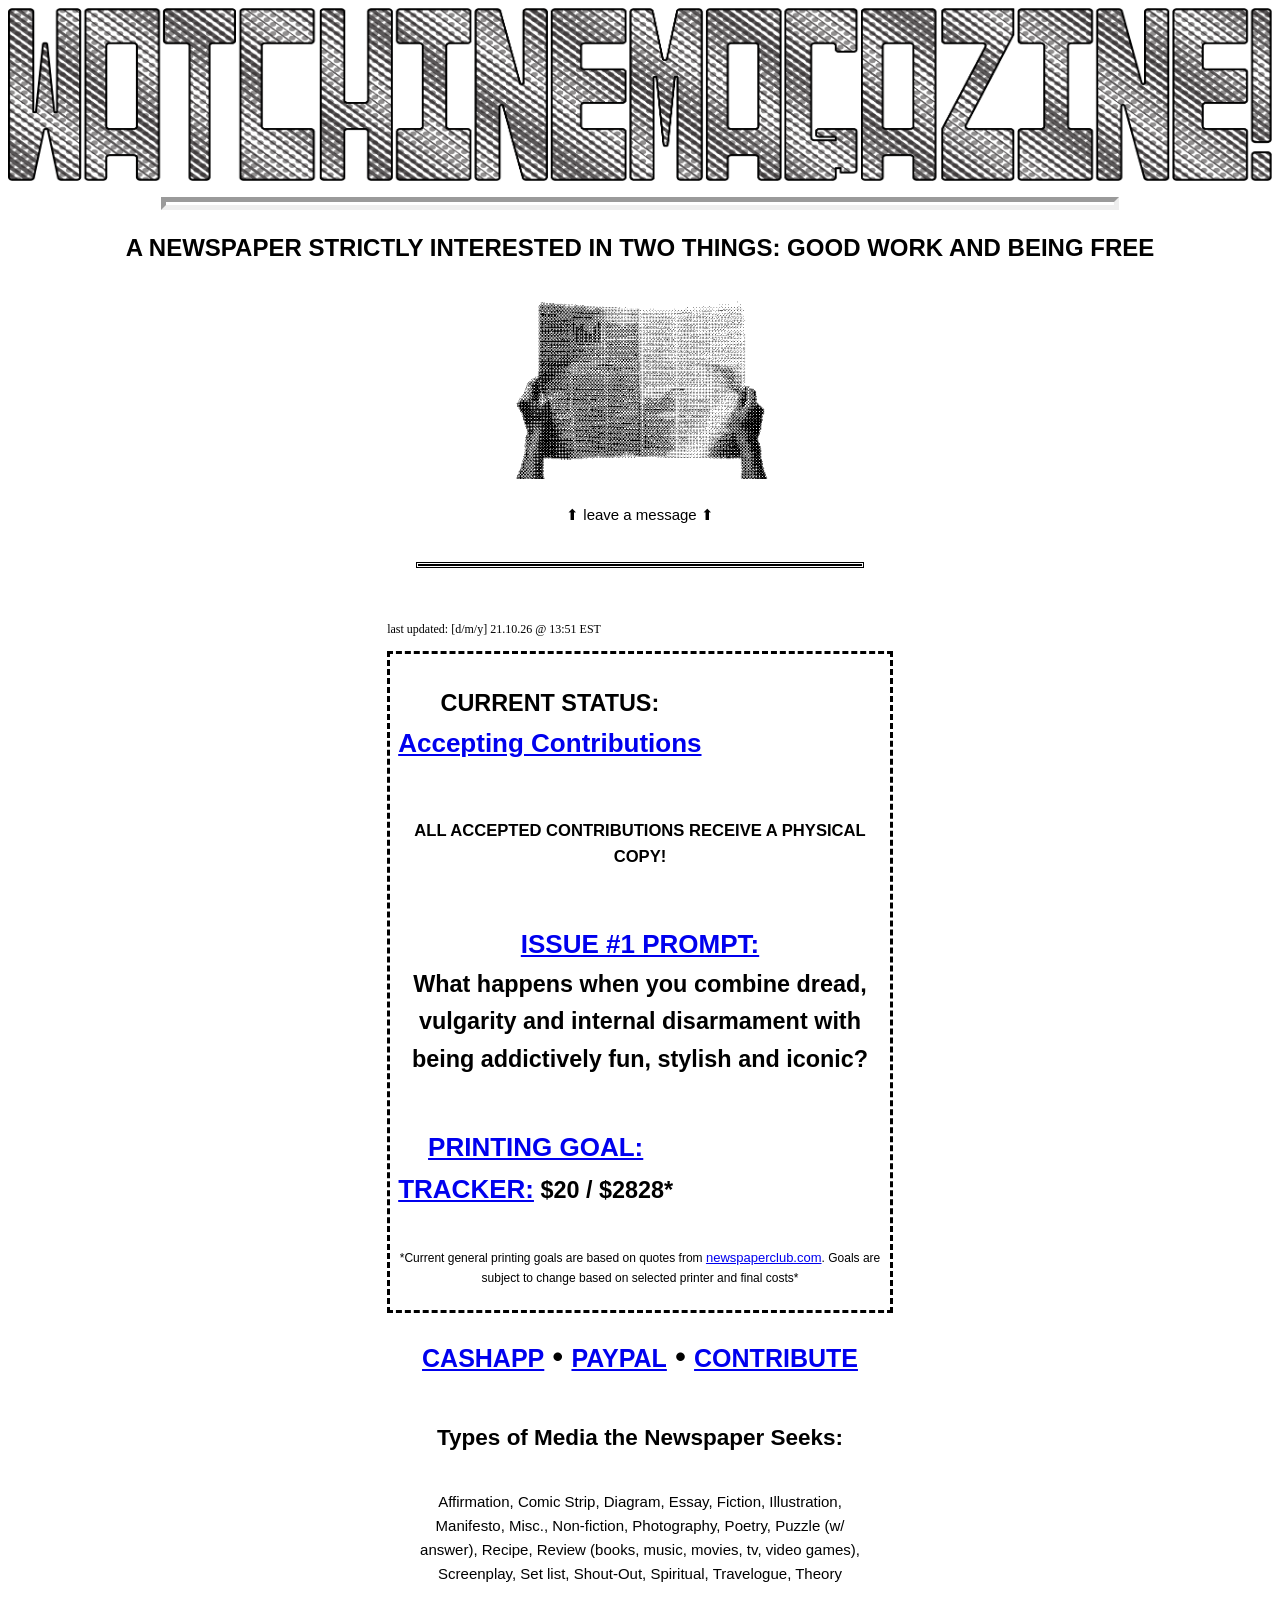
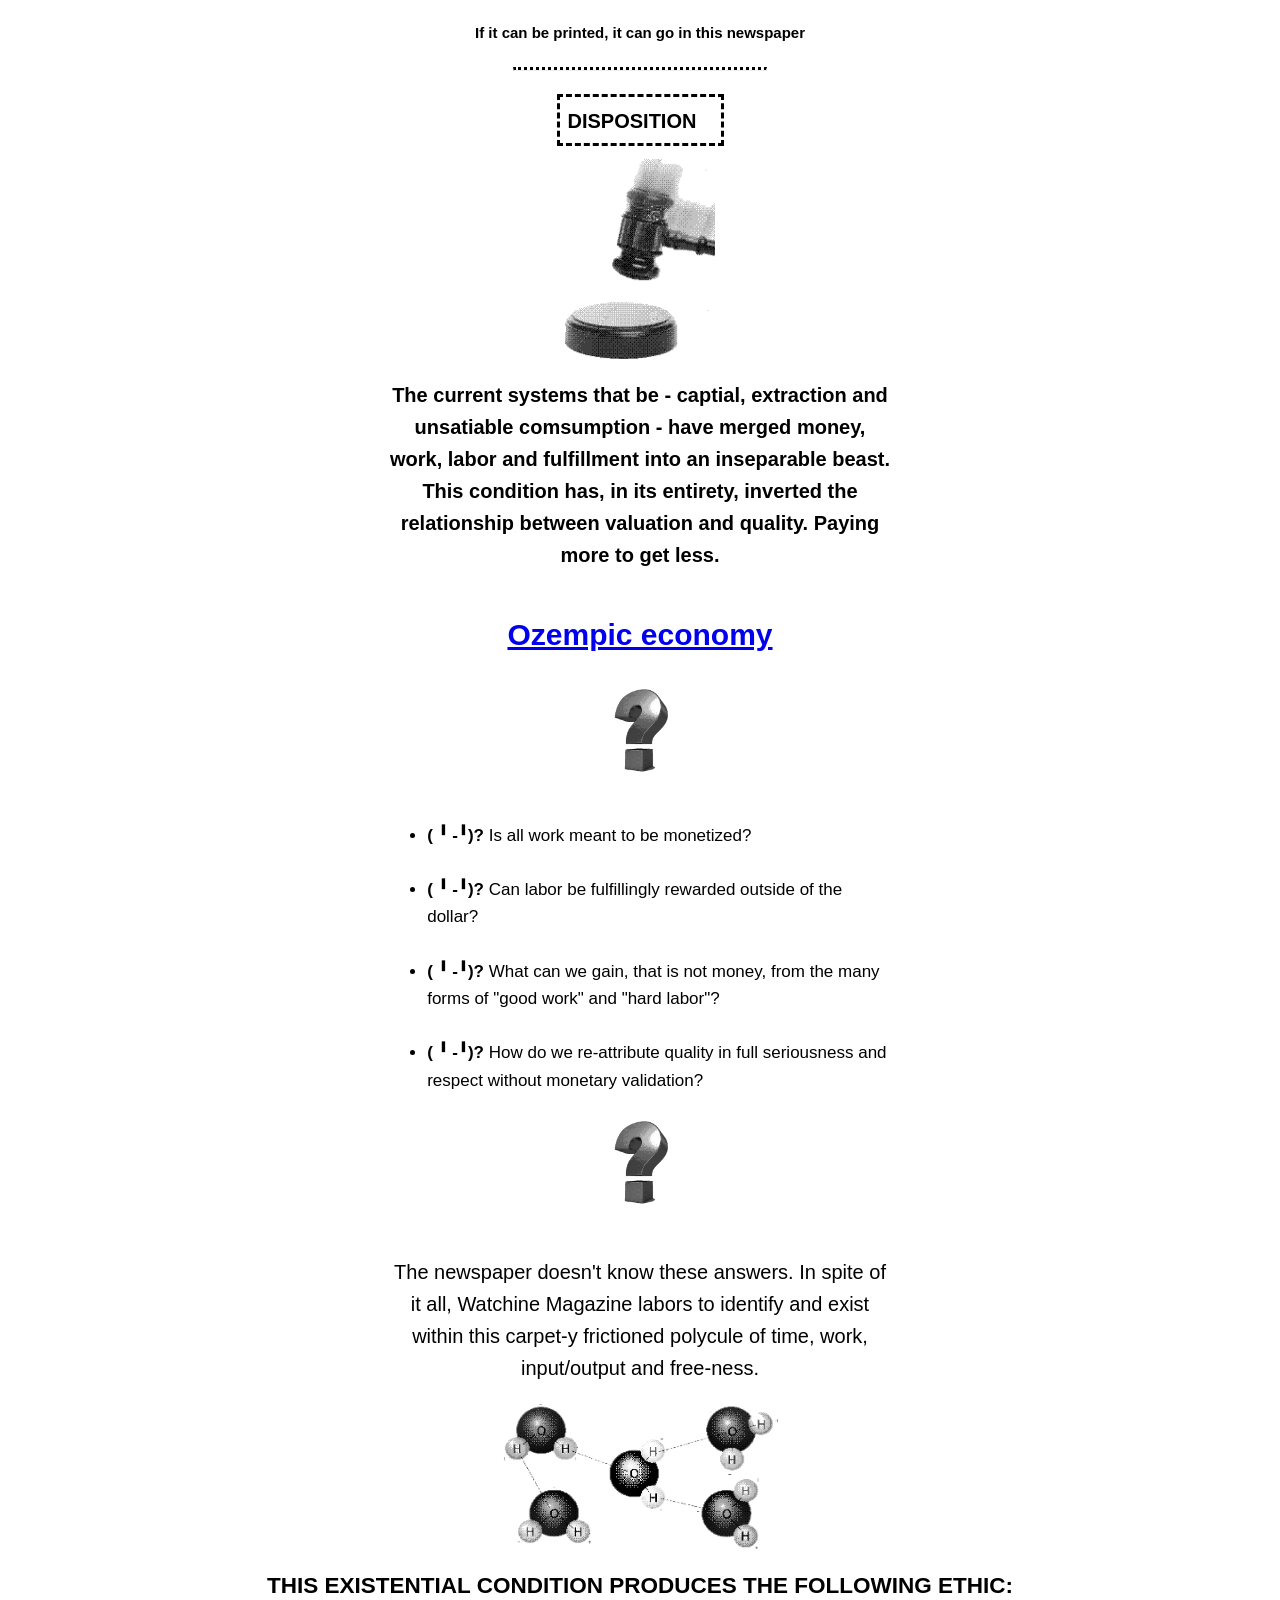
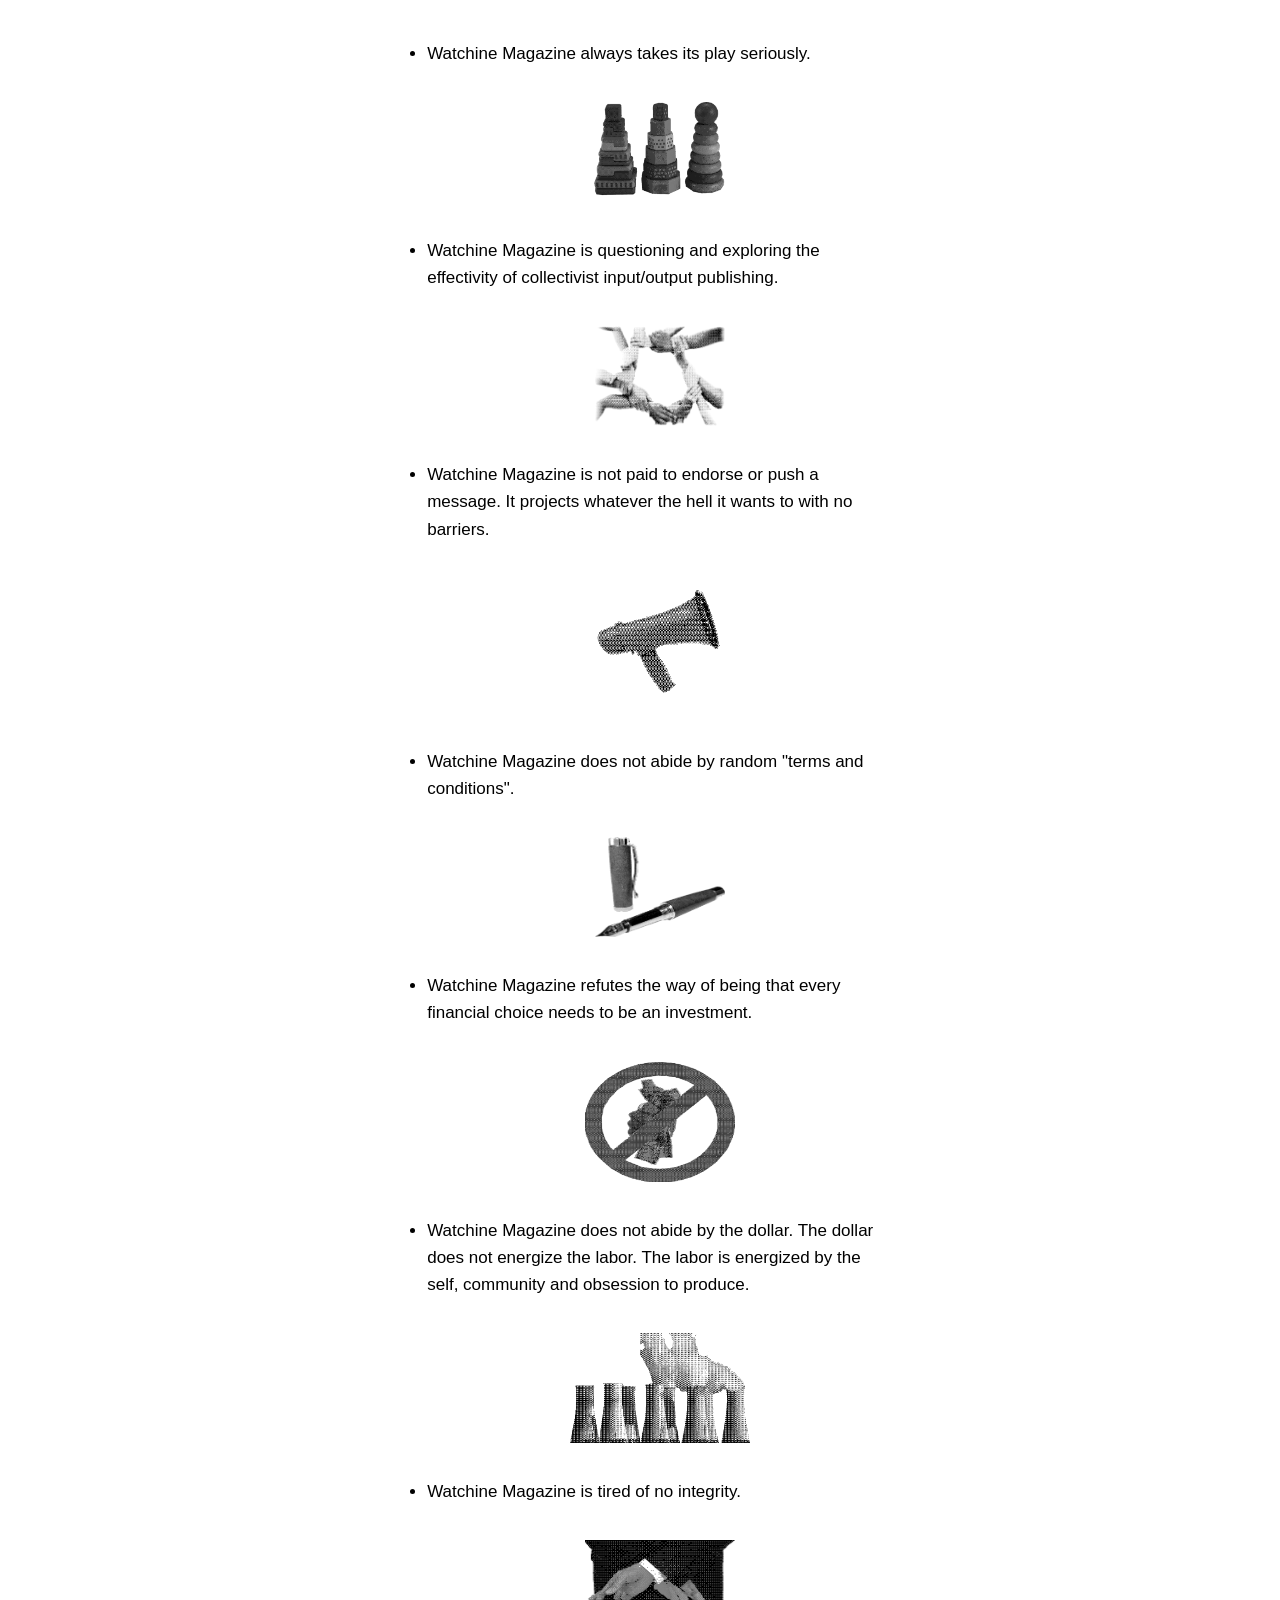
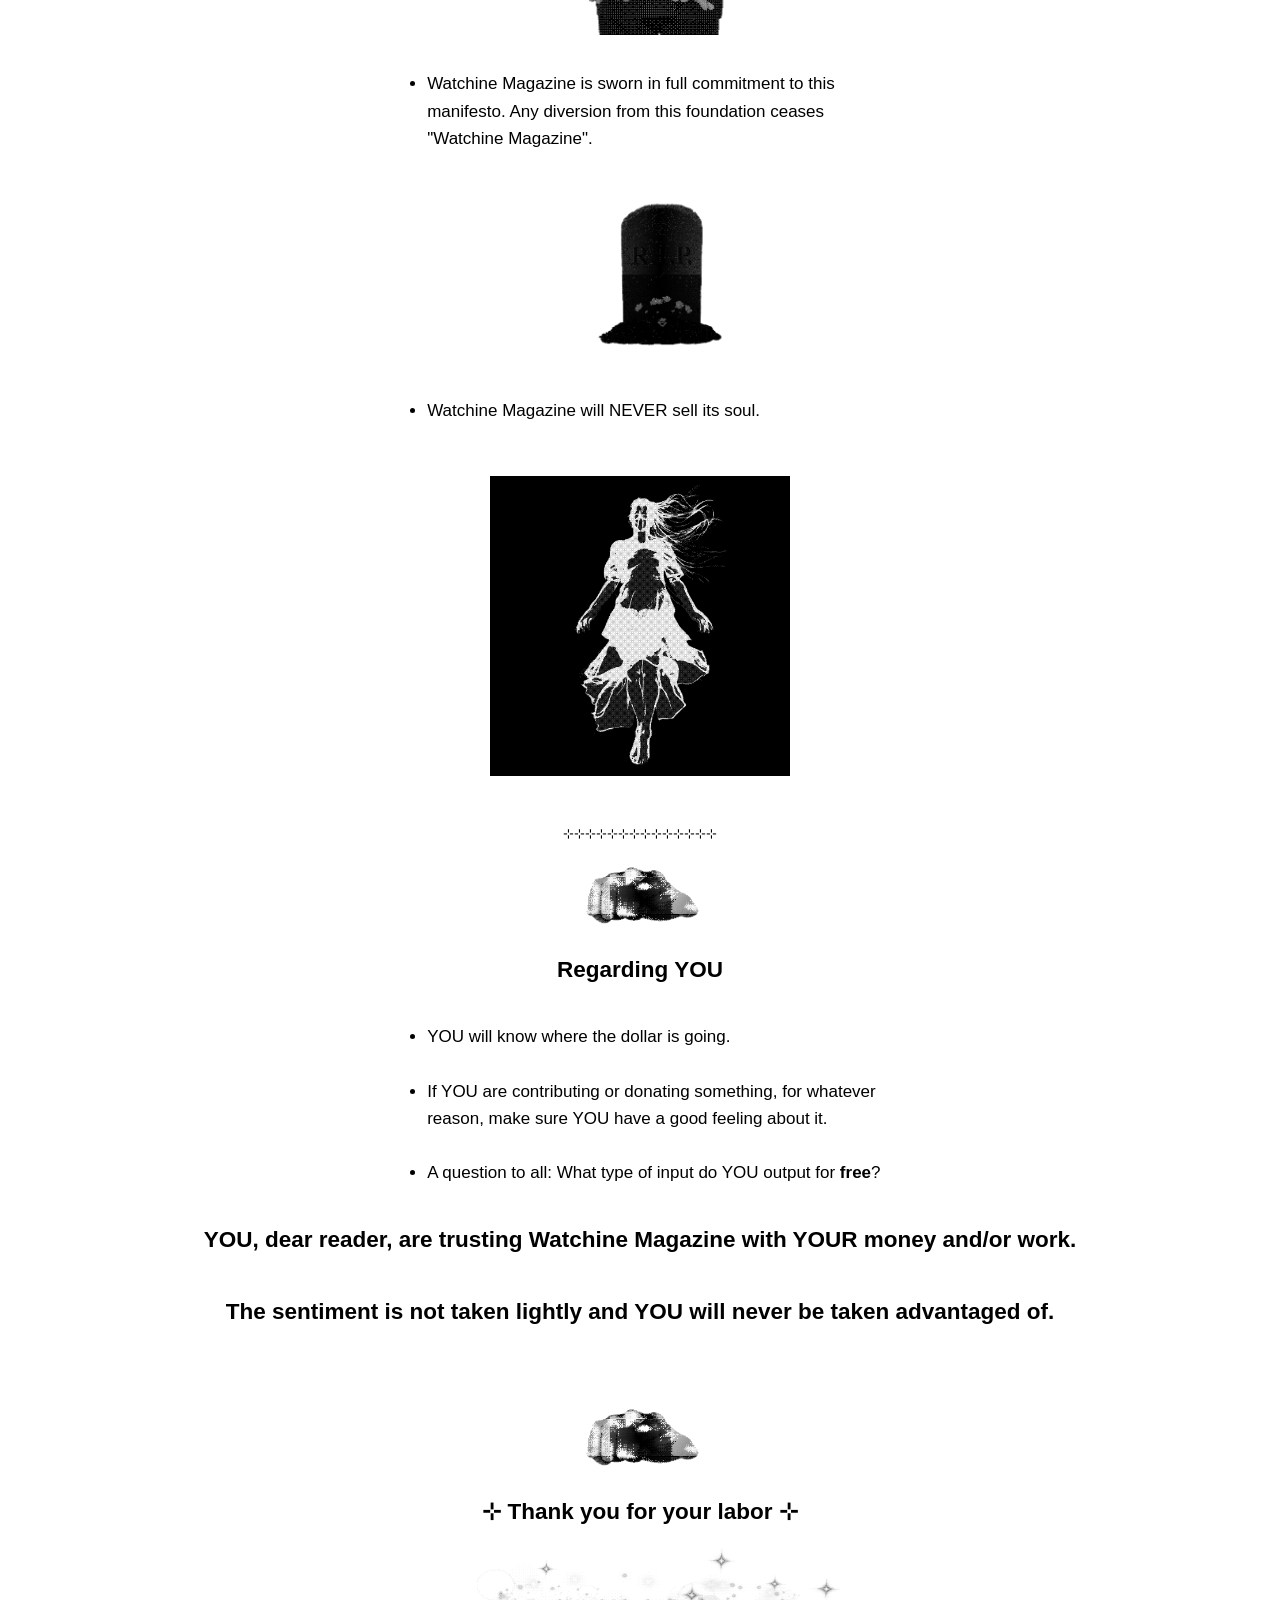
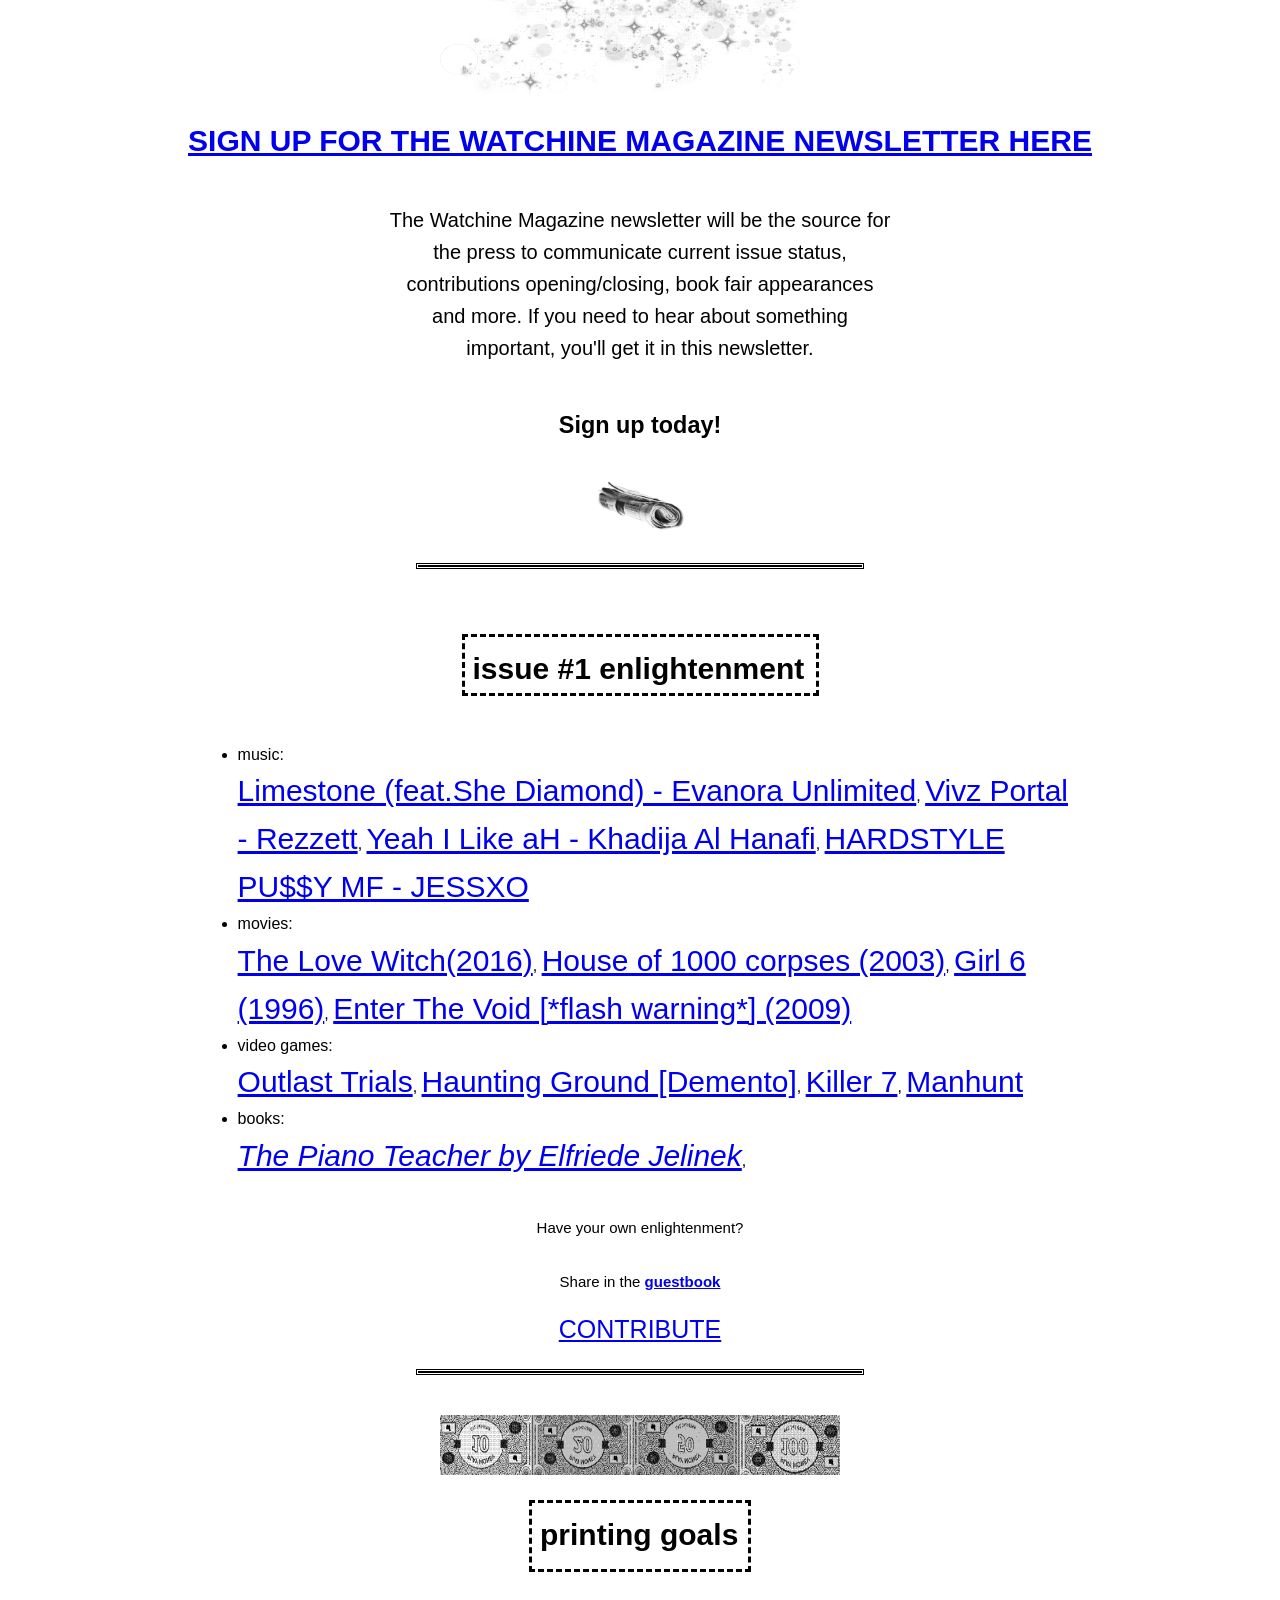
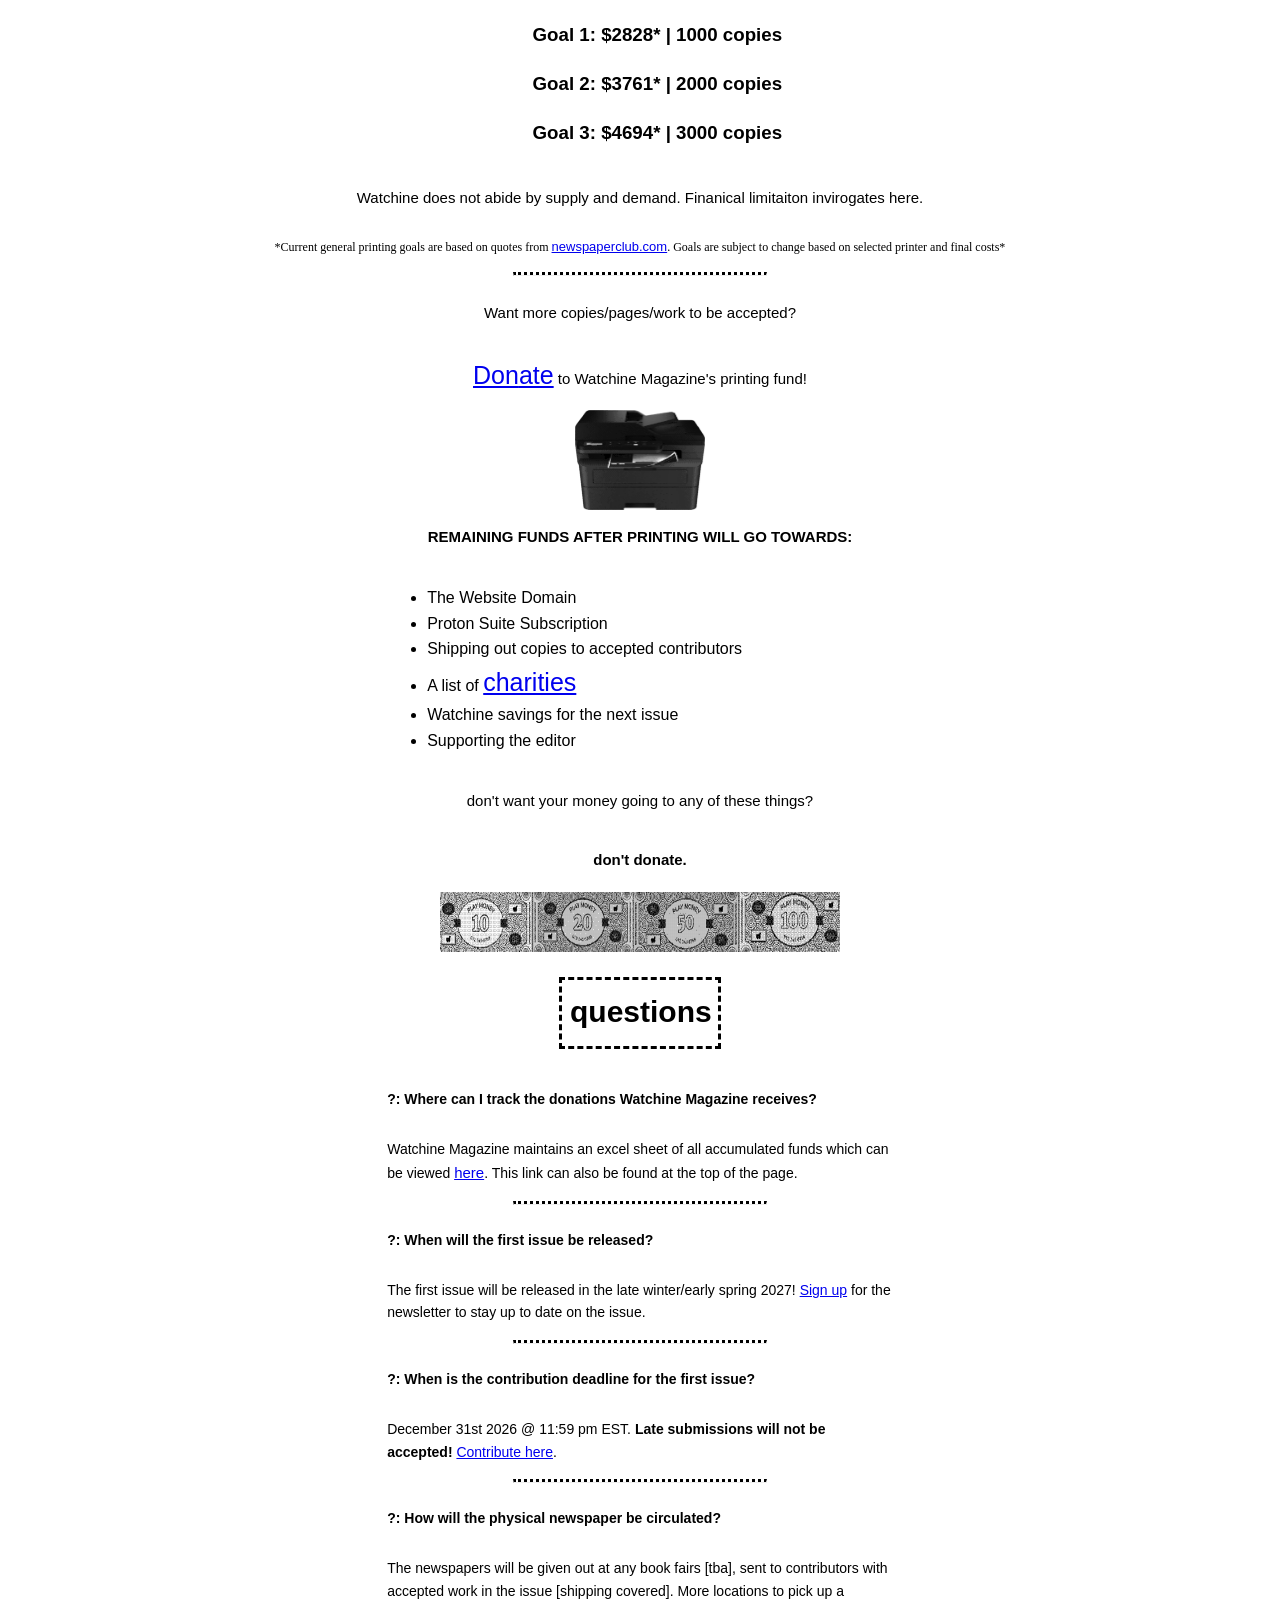
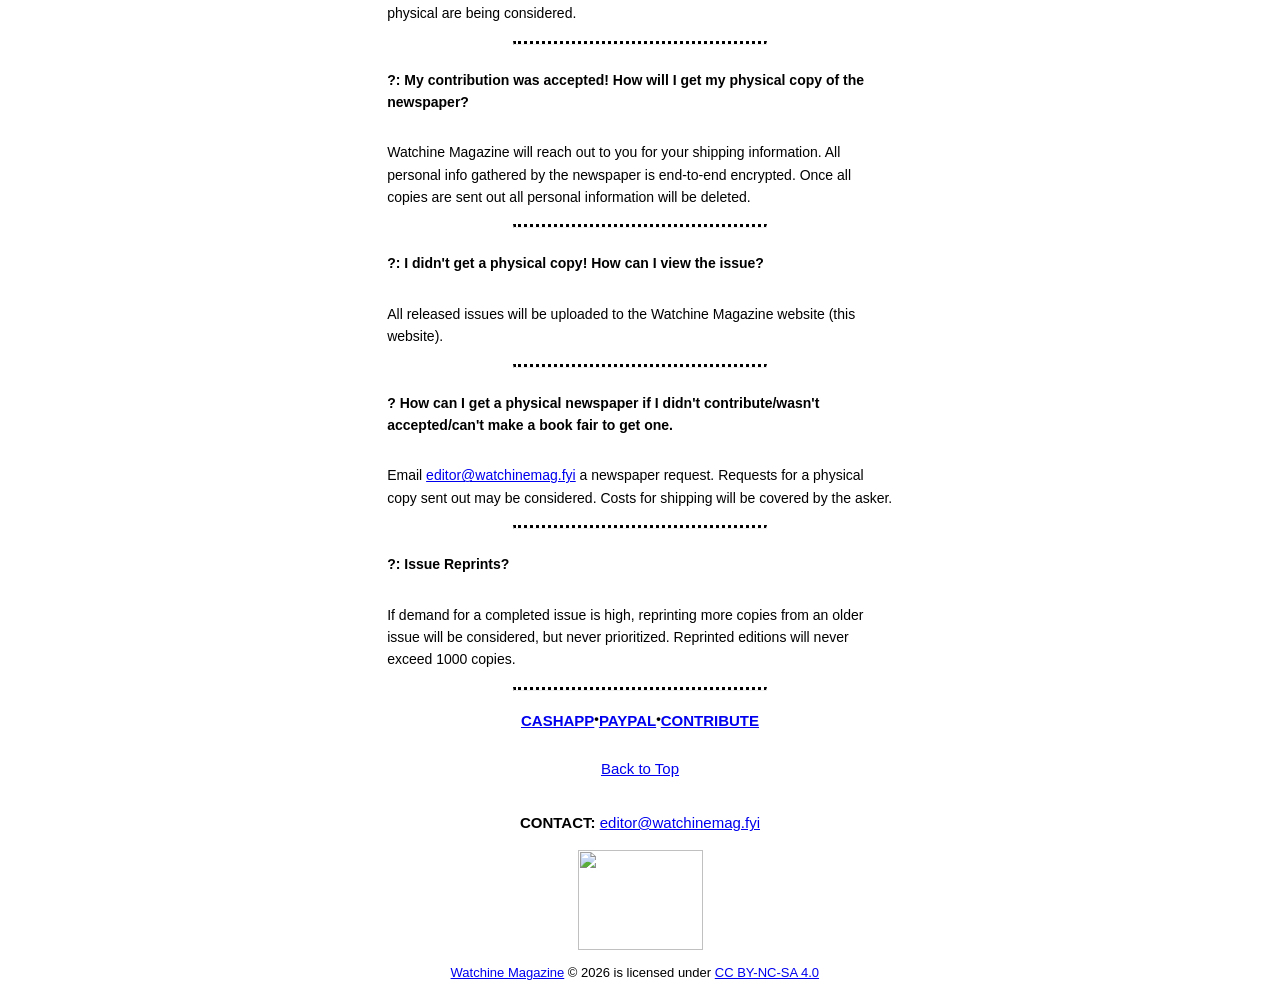
==== index.html @ c779a625 "Add files via upload" ====
<!DOCTYPE html>
<html lang="en">
<head>
	<meta charset="utf-8">
	<meta name="viewport" content="width=devie-width, initial-scale=1">
	<title>WATCHINE MAGAZINE</title>
	<link rel="stylesheet" type="text/css" href="main.css">
</head>
<body>
		<div id="top" class="container">
				<img class="banner" src="image/watchweb3.png" width="1530">
		</div>
	<hr class="rule-a">
		<div>
			<h1 class="intro"><b>A NEWSPAPER STRICTLY INTERESTED IN TWO THINGS: GOOD WORK AND BEING FREE</b></h1>
		</div>
		<div class="main">
			<a href="https://watchinemag.atabook.org/" target="_blank"><img src="image/open.png" width="300" height="200"></a>
		</div>
		<div class="submain">					<p>⬆ leave a message ⬆</p>
		</div>
	<hr class="rule-b">
		<div class="small2">
			<p>last updated: [d/m/y] 21.10.26 @ 13:51 EST</p>
			</div>
		<div class="main">
			<div class="textbox1">
				<h3><b>CURRENT STATUS:</b> <br><a class="links" href="https://tally.so/r/BzedrK" target="_blank">Accepting Contributions</a></h3>
				<h5><b>ALL ACCEPTED CONTRIBUTIONS RECEIVE A PHYSICAL COPY!</b></h5>
				<h3><a class=links href="#enlight"><b>ISSUE #1 PROMPT:</b></a> <br>What happens when you combine dread, vulgarity and internal disarmament with being addictively fun, stylish and iconic?</h3>
				<h3><a class="links" href="#printing"><b>PRINTING GOAL:</b></a><br><a class="links" href="https://drive.proton.me/urls/S4036J4NEW#cLT7Imohfa4K" target="_blank">TRACKER:</a> $20 / $2828*</h3>
				<div class="small3">
					<p>*Current general printing goals are based on quotes from <a class="links5" href="https://www.newspaperclub.com/print" target="_blank">newspaperclub.com</a>. Goals are subject to change based on selected printer and final costs*</p>
				</div>
			</div>
		<div>
		<div class="submain">
			<h1> 
				<a class="links2" href="https://cash.app/$watchinemag" target="_blank">CASHAPP</a>  • <a class="links2" href="https://paypal.me/WatchineMagazine?locale.x=en_US&country.x=US" target="_blank">PAYPAL</a> • <a class="links2" href="https://tally.so/r/BzedrK" target="_blank">CONTRIBUTE</a>
			</h1></div>
		<div class="submain">
			<h2><b>Types of Media the Newspaper Seeks:</b></h2>
		</div>
		<div class="submain">
			<p> Affirmation, Comic Strip, Diagram, Essay, Fiction, Illustration, Manifesto, Misc., Non-fiction, Photography, Poetry, Puzzle (w/ answer), Recipe, Review (books, music, movies, tv, video games), Screenplay, Set list, Shout-Out, Spiritual, Travelogue, Theory</p>
<br>
<br>
			<h4><b>If it can be printed, it can go in this newspaper</b></h4></div></div>
		</div>
	<hr class="rule-c">
		<div class="main">
			<h1 class="textbox2"><b>DISPOSITION</b></h1>
		</div>
		<div class="main">
					<img src="image/gavel.png" alt="?" width="150" height="200">
				</div>
		<div class="main">
			<p><b>The current systems that be - captial, extraction and unsatiable comsumption - have merged money, work, labor and fulfillment into an inseparable beast. This condition has, in its entirety, inverted the relationship between valuation and quality. Paying more to get less.</p> <p><a class="links3" href="https://www.onedaymd.com/2026/02/the-glp-1-era-how-ozempic-economy-is.html" target="_blank">Ozempic economy</a></b></p>
		</div>
				<div class="main">
					<img src="image/q.png" alt="?" width="100" height="100">
				</div>
<br>
		<div class="bigsub">
			<ul>
				<li><b>( ╹ -╹)?</b> Is all work meant to be monetized?</li>
<br>
				<li><b>( ╹ -╹)?</b> Can labor be fulfillingly rewarded outside of the dollar?</li>
<br>
				<li><b>( ╹ -╹)?</b> What can we gain, that is not money, from the many forms of "good work" and "hard labor"? </li>
<br>
				<li><b>( ╹ -╹)?</b> How do we re-attribute quality in full seriousness and respect without monetary validation?</li>
			</ul>
		</div>
				<div class="main">
					<img src="image/q.png" alt="?" width="100" height="100">
				</div>
<br>
		<div class="main">
			<p>The newspaper doesn't know these answers. In spite of it all, Watchine Magazine labors to identify and exist within this carpet-y frictioned polycule of time, work, input/output and free-ness.</p>
		</div>
		<div class="main">
			<img  src="image/polycule.png" alt="newspaper" width="275" height="145">
		</div>
		<div class="submain">
			<h2><b>THIS EXISTENTIAL CONDITION PRODUCES THE FOLLOWING ETHIC:</b></h2>
		</div>
		<div class="bigsub">
				<ul >
					<li>Watchine Magazine always takes its play seriously.</li>
		<div class="main">
			<img class="img" src="image/play.png" alt="hand" width="135" height="100">
		</div>
					<li>Watchine Magazine is questioning and exploring the effectivity of collectivist input/output publishing.</li>

		<div class="main">
			<img class="img" src="image/collectivist.png" alt="hand" width="130" height="100">
		</div>
					<li>Watchine Magazine is not paid to endorse or push a message. It projects whatever the hell it wants to with no barriers.</li>
		<div class="main">
			<img class="img" src="image/megaphone.png" alt="megaphone" width="175" height="135">
		</div>
					<li>Watchine Magazine does not abide by random "terms and conditions".</li>
		<div class="submain">
			<img class="img" src="image/terms.png" alt="hand" width="130" height="100">
		</div>
					<li>Watchine Magazine refutes the way of being that every financial choice needs to be an investment.</li>
		<div class="main">
			<img class="img" src="image/cout.png" width="150" height="120">
		</div>
					<li>Watchine Magazine does not abide by the dollar. The dollar does not energize the labor. The labor is energized by the self, community and obsession to produce. </li>
		<div class="main">
			<img class="img" src="image/nuclear.png" alt="hand" width="180" height="110">
		</div>
					<li> Watchine Magazine is tired of no integrity. </li>
		<div class="main">
			<img class="img" src="image/crossed.png" alt="hand" width="150" height="95">
		</div>
					<li>Watchine Magazine is sworn in full commitment to this manifesto. Any diversion from this foundation ceases "Watchine Magazine".</li>
		<div class="main">
			<img class="img" src="image/grave.png" alt="grave" width="150" height="175">
		</div>
					<li>Watchine Magazine will NEVER sell its soul.</li>
				</ul>
			</div></div>
		</div>
		<div class="main">
			<img class="img" src="image/soul.png" width="300" height="300">  
			</div>
		<div class="main">
			 <p class="small">⊹⊹⊹⊹⊹⊹⊹⊹⊹⊹⊹⊹⊹⊹</p>
			</div>
		<div class="main">
						<img src="image/you.png" alt="YOU" width="125" height="75">
					</div>
		<div class="submain">
			<h2><b>Regarding YOU</b></h2>
		</div>
			<div class="bigsub">
				<ul>
					<li>YOU will know where the dollar is going.</li>
					<br>
					<li>If YOU are contributing or donating something, for whatever reason, make sure YOU have a good feeling about it.</li>
					<br>
					<li>A question to all: What type of input do YOU output for <b>free</b>?</li>
				</ul>
			</div>

		<div class="submain">
			<h2>YOU, dear reader, are trusting Watchine Magazine with YOUR money and/or work.
	<br>
	<br>
			The sentiment is not taken lightly and YOU will never be taken advantaged of.</h2>
		</div>
	<br>
	<br>
		<div class="main">
						<img src="image/you.png" alt="YOU" width="125" height="75">
					</div>
			</div>
		<div class="submain">
			<h2>⊹ Thank you for your labor ⊹</h2>
		</div>
					<div class="main">
						<img src="image/sparkle.png" alt="sparkle" width="400" height="150">
					</div>
		<div class="submain">
			<h2><b><a class="links3" href="https://tally.so/r/zxdd51" target="_blank">SIGN UP FOR THE WATCHINE MAGAZINE NEWSLETTER HERE</b></h2></a>
		</div>
		<div class="main">
			<p>The Watchine Magazine newsletter will be the source for the press to communicate current issue status, contributions opening/closing, book fair appearances and more. If you need to hear about something important, you'll get it in this newsletter.</p><h3><b>Sign up today!</b></h3>
		</b>
	</div>
		<div class="main">
						<img src="image/news.png" width="100" height="75">
					</div>
		<hr class="rule-b">
		<div class="main">
				<h2 id="enlight" class="textbox3">issue #1 enlightenment</h2>
		</div>
		<div class="bullet">
				<ul>
					<li>music:</li> <a class="links3" href="https://www.youtube.com/watch?v=az86nGotbts&list=RDaz86nGotbts&start_radio=1" target="_blank">Limestone (feat.She Diamond) - Evanora Unlimited</a>,   <a class="links3" href="https://www.youtube.com/watch?v=_O8YeEEQWrI&list=RD_O8YeEEQWrI&start_radio=1" target="_blank">Vivz Portal - Rezzett</a>,
					<a class="links3" href="https://www.youtube.com/watch?v=SZJrNmCYWCM&list=RDSZJrNmCYWCM&start_radio=1" target="_blank">Yeah I Like aH - Khadija Al Hanafi</a>, <a class="links3" href="https://soundcloud.com/jesssxo/hard-pussy?si=9f64eea41f424981826df6bdbbe86749&utm_source=clipboard&utm_medium=text&utm_campaign=social_sharing" target="_blank">HARDSTYLE PU$$Y MF - JESSXO</a> 
	<br>
					<li>movies:</li> <a a class="links3" href="https://tubitv.com/movies/683309/the-love-witch" target="_blank">The Love Witch(2016)</a>,   <a class="links3" href="https://en.wikipedia.org/wiki/House_of_1000_Corpses" target="_blank">House of 1000 corpses (2003)</a>,  <a  class="links3" href="https://rarefilmm.com/2022/01/girl-6-1996/" target="_blank">Girl 6 (1996)</a>,  <a class="links3" href="https://vimeo.com/845680992" target="_blank">Enter The Void [*flash warning*] (2009)</a>
	<br>
					<li>video games:</li> <a class="links3" href="https://www.youtube.com/watch?v=JLL0uDxqojQ" target="_blank">Outlast Trials</a>,   <a class="links3" href="https://www.youtube.com/watch?v=r-OHcaYuffc" target="_blank">Haunting Ground [Demento]</a>,  <a class="links3" href="https://www.youtube.com/watch?v=4CbPjociv7Y" target="_blank">Killer 7</a>,
					<a class="links3" href="https://www.youtube.com/watch?v=IFLLNBPCZ_c" target="_blank">Manhunt</a>
	<br>
					<li>books:</li> <a class="links3" href="https://archive.org/details/pianoteacher00jeli_0/mode/2up" target="_blank"><i>The Piano Teacher by Elfriede Jelinek</i></a>, 
	<br>
			</ul>
		</div>
		<div class="submain">
			<p>Have your own enlightenment?</p>
		</div>
		<div class="submain"> 
			<p> Share in the <a class="link4" href="https://watchinemag.atabook.org/" target="_blank"><b>guestbook</b></a></p>
		</div>
		<div class="submain">
			<a class="links2" href="https://tally.so/r/BzedrK" target="_blank">CONTRIBUTE</a>
		</div>
		<hr class="rule-b">
		<div class="main">
			<img src="image/mon 2.png" alt="money" width="400"
			 height="60">
		</div>
		<div class="main">
			<h2 id="printing" class="textbox4">printing goals</h2>
		</div>
		<div class="bullet3">
						<h3><b>Goal 1:</b> $2828* | 1000 copies</h3>
						<h3><b>Goal 2:</b> $3761* | 2000 copies</h3>
						<h3><b>Goal 3:</b> $4694* | 3000 copies</h3>
		</div>
		<div class="submain">
			<p>Watchine does not abide by supply and demand. Finanical limitaiton invirogates here.</p>
		</div>
		<div class="small3">
			<p>*Current general printing goals are based on quotes from <a class="links5" href="https://www.newspaperclub.com/print" target="_blank">newspaperclub.com</a>. Goals are subject to change based on selected printer and final costs*</p>
		</div>
	<hr class="rule-c">
		<div class="submain">
			<p>Want more copies/pages/work to be accepted?</p>
		</div>
		<div class="submain">
			<p><a class="links2" href="https://cash.app/$watchinemag" target="_blank">Don</a><a class="links2" href="https://paypal.me/WatchineMagazine?locale.x=en_US&country.x=US" target="_blank">ate</a> to Watchine Magazine's printing fund!</p>
		</div>
		<div class="main">
			<img src="image/print.png" alt="printer" width="130" height="100">
		</div>
		<div class="submain">
			<p><b>REMAINING FUNDS AFTER PRINTING WILL GO TOWARDS:</b></p>
		</div>
		<div class="bullet2">
					<ul>
						<li>The Website Domain</li>
						<li>Proton Suite Subscription</li>
						<li>Shipping out copies to accepted contributors</li>
						<li>A list of <a class="links2" href="resources.html" target="_blank">charities</a></li>
						<li>Watchine savings for the next issue</li>
						<li>Supporting the editor</li>
					</ul>
			</div>
			<div class="submain">
				<p>don't want your money going to any of these things?</p>
			</div>
			<div class="submain">
				<h4><b>don't donate.</b></h4>
			</div>
			<div class="main">
			<img src="image/mon 1.png" alt="money" width="400" height="60">
		</div>
		<div class="main">
				<h2 class="textbox5">questions</h2>
		</div>
		<div class="sub">
				<p><b>?: Where can I track the donations Watchine Magazine receives?</b></p>
		</div>
		<div class="sub">
			<p>Watchine Magazine maintains an excel sheet of all accumulated funds which can be viewed <a class="links4" href="https://drive.proton.me/urls/S4036J4NEW#cLT7Imohfa4K" target="_blank" target=_blank>here</a>. This link can also be found at the top of the page.</p>
		</div>
	<hr class="rule-c">
		<div class="sub">
			<p><b>?: When will the first issue be released?</b></p>
		</div>
		<div class="sub">
			<p>The first issue will be released in the late winter/early spring 2027! <a href="https://tally.so/r/zxdd51" target="_blank">Sign up</a> for the newsletter to stay up to date on the issue.</p>
		</div>
	<hr class="rule-c">
			<div class="sub">
			<p><b>?: When is the contribution deadline for the first issue?</b></p>
		</div>
		<div class="sub">
			<p>December 31st 2026 @ 11:59 pm EST. <b>Late submissions will not be accepted!</b> <a href="https://tally.so/r/BzedrK" target="_blank">Contribute here</a>.</p>
		</div>
	<hr class="rule-c">
			<div class="sub" >
				<p><b>?: How will the physical newspaper be circulated?</b></p>
			</div>
			<div class="sub">	
				<p>The newspapers will be given out at any book fairs [tba], sent to contributors with accepted work in the issue [shipping covered]. More locations to pick up a physical are being considered.</p>
			</div>
	<hr class="rule-c">
			<div class="sub">
				<p><b>?: My contribution was accepted! How will I get my physical copy of the newspaper?</b></p>
			</div>
			<div class="sub">
				<p>Watchine Magazine will reach out to you for your shipping information. All personal info gathered by the newspaper is end-to-end encrypted. Once all copies are sent out all personal information will be deleted.</p>
			</div>
	<hr class="rule-c">
		<div class="sub">
			<p><b>?: I didn't get a physical copy! How can I view the issue?</b></p>
		</div>
		<div class="sub">
			<p>All released issues will be uploaded to the Watchine Magazine website (this website).</p>
		</div>
	<hr class="rule-c">
		<div class="sub">
			<p><b>? How can I get a physical newspaper if I didn't contribute/wasn't accepted/can't make a book fair to get one.</b></p>
			<p>Email <a href="mailto:editor@watchinemag.fyi" target="_blank">editor@watchinemag.fyi</a> a newspaper request. Requests for a physical copy sent out may be considered. Costs for shipping will be covered by the asker.</p>
		</div>
	<hr class="rule-c">
		<div class="sub">
			<p><b>?: Issue Reprints?</b></p>
		</div>
		<div class="sub">
			<p> If demand for a completed issue is high, reprinting more copies from an older issue will be considered, but never prioritized. Reprinted editions will never exceed 1000 copies.</p>
		</div>
	<hr class="rule-c">
		<div class="submain">
			<h1 class="small"> 
				<a class="links4" href="https://cash.app/$watchinemag" target="_blank">CASHAPP</a>  • <a class="links4" href="https://paypal.me/WatchineMagazine?locale.x=en_US&country.x=US" target="_blank">PAYPAL</a> • <a class="links4" href="https://tally.so/r/BzedrK" target="_blank">CONTRIBUTE</a>
			</h1>
		</div>
		<div id="top" class="submain">
				<p><a class="links4" href="#top">Back to Top</a></p>
		</div>
		<div class="submain">
			<p><b>CONTACT:</b> <a href="mailto:editor@watchinemag.fyi" target="_blank">editor@watchinemag.fyi</a></p>
		</div>
		<div class="main">
								<img src="image/boxlogo.png" width="125" height="100">
							</div>
		<div class="small">
				<p>
					<a class="font-mono" href="https://www.watchinemag.fyi/" target="_blank">Watchine Magazine</a> © 2026 is licensed under <a class="font-mono" href="https://creativecommons.org/licenses/by-nc-sa/4.0/" target="_blank">CC BY-NC-SA 4.0</a><img src="https://mirrors.creativecommons.org/presskit/icons/cc.svg" alt="" style="max-width: 1em;max-height:1em;margin-left: .2em;"><img src="https://mirrors.creativecommons.org/presskit/icons/by.svg" alt="" style="max-width: 1em;max-height:1em;margin-left: .2em;"><img src="https://mirrors.creativecommons.org/presskit/icons/nc.svg" alt="" style="max-width: 1em;max-height:1em;margin-left: .2em;"><img src="https://mirrors.creativecommons.org/presskit/icons/sa.svg" alt="" style="max-width: 1em;max-height:1em;margin-left: .2em;">
</p>
</div>
</body>
</html>
---- main.css ----
body{
	display: flex;
	background-color: #ffffff;
	flex-direction: column;	
	/*flex-wrap: wrap;*/
	line-height: 1.6;
	/*margin-left, margin-right is not the solution. Just here for looks*/
	/*margin-left: 20%;
	margin-right: 20%;*/

.banner{
	object-fit: cover;
	width: 100%;
	height: fit-content;
}
.container{
	width: 100%;
	height: fit-content;
	position: relative;
}
.intro{
	display: flex;
	justify-content: center;
	flex-wrap: wrap;
	line-height: 1.2;
	font-size: 24px;
	text-align: center;
	/*padding-right:5px;*/
	font-family: Helvetica, sans-serif
}
.main{
	display: flex;
	justify-content: center;
	text-align: center;
	flex-wrap: wrap;
	line-height: 1.6;
	max-width: 768px;
	font-size: 20px;
	/*padding-left: 300px;
	padding-right: 300px;*/

	/*padding-right:5px;*/
	font-family: Helvetica, sans-serif
}
.submain{
	display: flex;
	justify-content: center;
	text-align: center;
	flex-wrap: wrap;
	line-height: 1.6;
	font-size: 15px;
	/*padding-left: 300px;
	padding-right: 300px;*/

	/*padding-right:5px;*/
	font-family: Helvetica, sans-serif
}
.bigsub{
	display: flex;
	justify-content: flex-start;
	text-align: left;
	flex-wrap: wrap;
	line-height: 1.6;
	font-size: 17px;
	/*padding-left: 300px;
	padding-right: 300px;*/

	/*padding-right:5px;*/
	font-family: Helvetica, sans-serif
}
.sub{
	display: flex;
	justify-content: flex-start;
	text-align: left;
	flex-wrap: wrap;
	line-height: 1.6;
	font-size: 14px;
	/*padding-left: 300px;
	padding-right: 300px;*/

	/*padding-right:5px;*/
	font-family: Helvetica, sans-serif
}
.small{
	display: flex;
	justify-content: center;
	text-align: center;
	flex-wrap: wrap;
	line-height: 1.6;
	font-size: 13px;
	/*padding-left: 300px;
	padding-right: 300px;*/

	/*padding-right:5px;*/
	font-family: Helvetica, sans-serif
}
.small2{
	display: flex;
	justify-content: flex-start;
	line-height: 1.6;
	font-size: 12px;
}
.small3{
	display: flex;
	justify-content: center;
	line-height: 1.6;
	font-size: 12px;
}
.img{ 
	padding-top: 35px;
	padding-bottom: 35px;
	 }
.bullet{
	justify-content: center;
	font-family: Helvetica; sans-serif
	font-size: 18px;
	color: #000000;
	padding: 5px;
	list-style-type: none;
	/*padding-left: 300px;
	padding-right: 300px;*/

	/*padding-right:5px;*/
}
.bullet2{
	justify-content: center;
	font-family: Helvetica; sans-serif
	font-size: 18px;
	color: #000000;
	padding: 5px;
	list-style-type: none;
	/*padding-left: 300px;
	padding-right: 300px;*/

	/*padding-right:5px;*/
}
.bullet3{
	justify-content: center;
	font-family: Helvetica; sans-serif
	font-size: 18px;
	color: #000000;
	padding: 5px;
	list-style-type: none;
	/*padding-left: 300px;
	padding-right: 300px;*/

	/*padding-right:5px;*/
}
.textbox1{
	display: flex;
	flex-wrap: wrap;
	width: 600px;
	height: 640px;
	padding: 8px;
	border-style: dashed;
	font-size: 20px;
	/*margin-left: 5px;*/
}
/*this media query below is affecting all links. idky*/
.textbox2{
	width: 145px;
	height: 30px;
	padding: 5px ;
	display: flex;
	flex-wrap: wrap;
	border-style: dashed;
	font-size: 20px;
	padding: 8px;
	/*margin-left: 5px;*/
}
.textbox3{
	width: 335px;
	height: 40px;
	display: flex;
	flex-wrap: wrap;
	border-style: dashed;
	padding: 8px;
}
.textbox4{
	width: 200px;
	height: 50px;
	display: flex;
	flex-wrap: wrap;
	border-style: dashed;
	padding: 8px;
}
.textbox5{
	width: 140px;
	height: 50px;
	display: flex;
	flex-wrap: wrap;
	border-style: dashed;
	padding: 8px;
}
.links{
	justify-content: center;
	flex-wrap: wrap;
	line-height: 1.6;
	font-family: Helvetica, sans-serif;
	font-size: 26px;
}
.links2{
	justify-content: center;
	flex-wrap: wrap;
	line-height: 1.6;
	font-family: Helvetica, sans-serif;
	font-size: 25px;
}
.links3{
	justify-content: center;
	flex-wrap: wrap;
	line-height: 1.6;
	font-family: Helvetica, sans-serif;
	font-size: 30px;
}
.links4{
	justify-content: center;
	flex-wrap: wrap;
	line-height: 1.6;
	font-family: Helvetica, sans-serif;
	font-size: 15px;
}
.links5{
	justify-content: center;
	flex-wrap: wrap;
	line-height: 1.6;
	font-family: Helvetica, sans-serif;
	font-size: 13px;
}
.rule-a{
	width: 75%;
	height: 3px;
	border-width: 5px;
}
.rule-b{
	width: 35%;
	border: double #000000;
	margin-top: 20px;
	margin-bottom: 40px;
}
.rule-c{
	width: 20%;
	border-top: 3px dotted #000000;
	margin-top: 2px;
	margin-bottom: 10px;
}
@media screen and (max-width: 500px) {
.banner {
height: 50%;
width: 380px;
}
}
@media screen and (max-width: 500px) {
.textbox1 {
height: 750px;
}
}
/*consider making "list" style*/
@media screen and (max-width: 1700px) and (min-width: 756px) {
.main{
padding-left: 30%;
padding-right: 30%;
}
}
@media screen and (max-width: 1700px) and (min-width: 756px) {
.submain{
padding-left: 5%;
padding-right: 5%;
}
}
@media screen and (max-width: 1700px) and (min-width: 756px) {
.bullet{
padding-left: 15%;
padding-right: 15%;
}
}
@media screen and (max-width: 1700px) and (min-width: 756px) {
.bullet2{
padding-left: 30%;
padding-right: 30%;
}
}
@media screen and (max-width: 1700px) and (min-width: 759px){
.bullet3{
padding-left: 41.5%;
padding-right: 35%
}
}
@media screen and (max-width: 1700px) and (min-width: 756px) {
.small2{
padding-left: 30%;
padding-right: 30%;
}
}
@media screen and (max-width: 1700px) and (min-width: 756px) {
.bigsub{
padding-left: 30%;
padding-right: 30%;
}
}
@media screen and (max-width: 1700px) and (min-width: 756px) {
.sub{
padding-left: 30%;
padding-right: 30%;
}
}
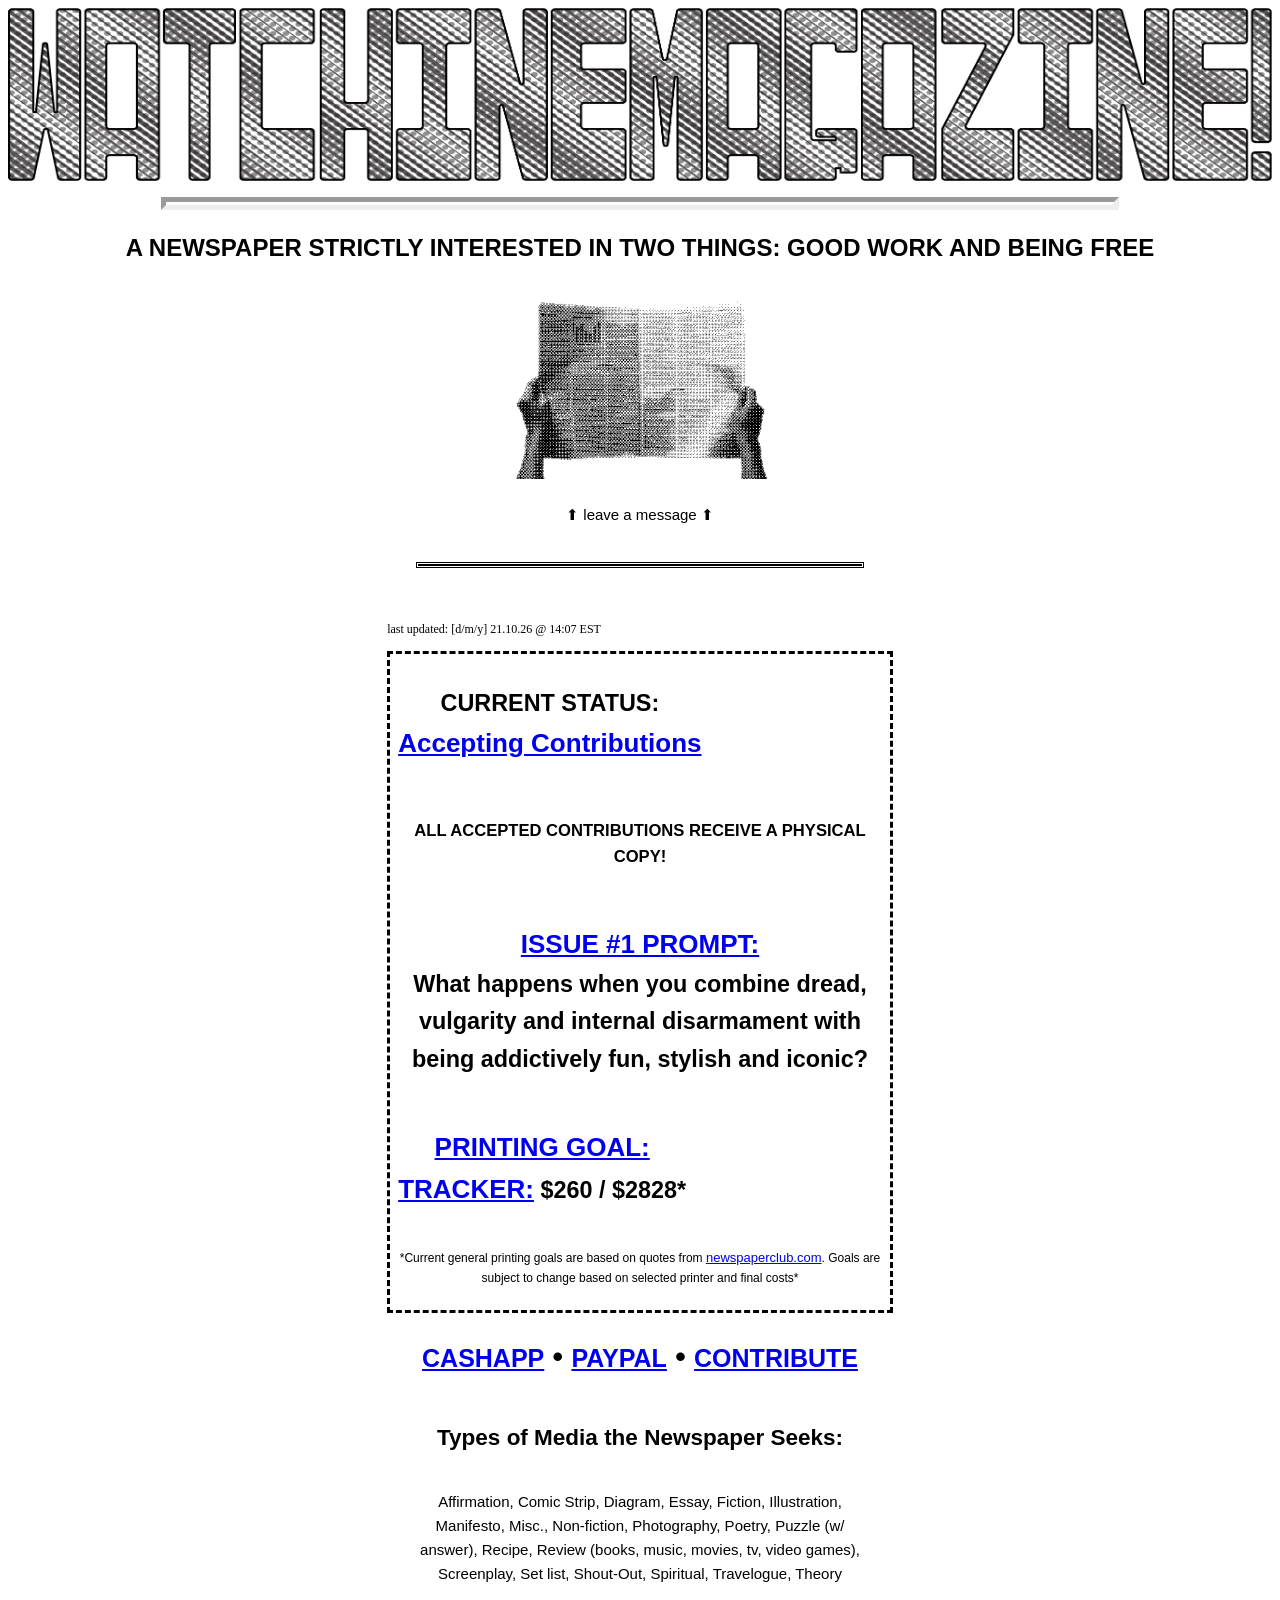
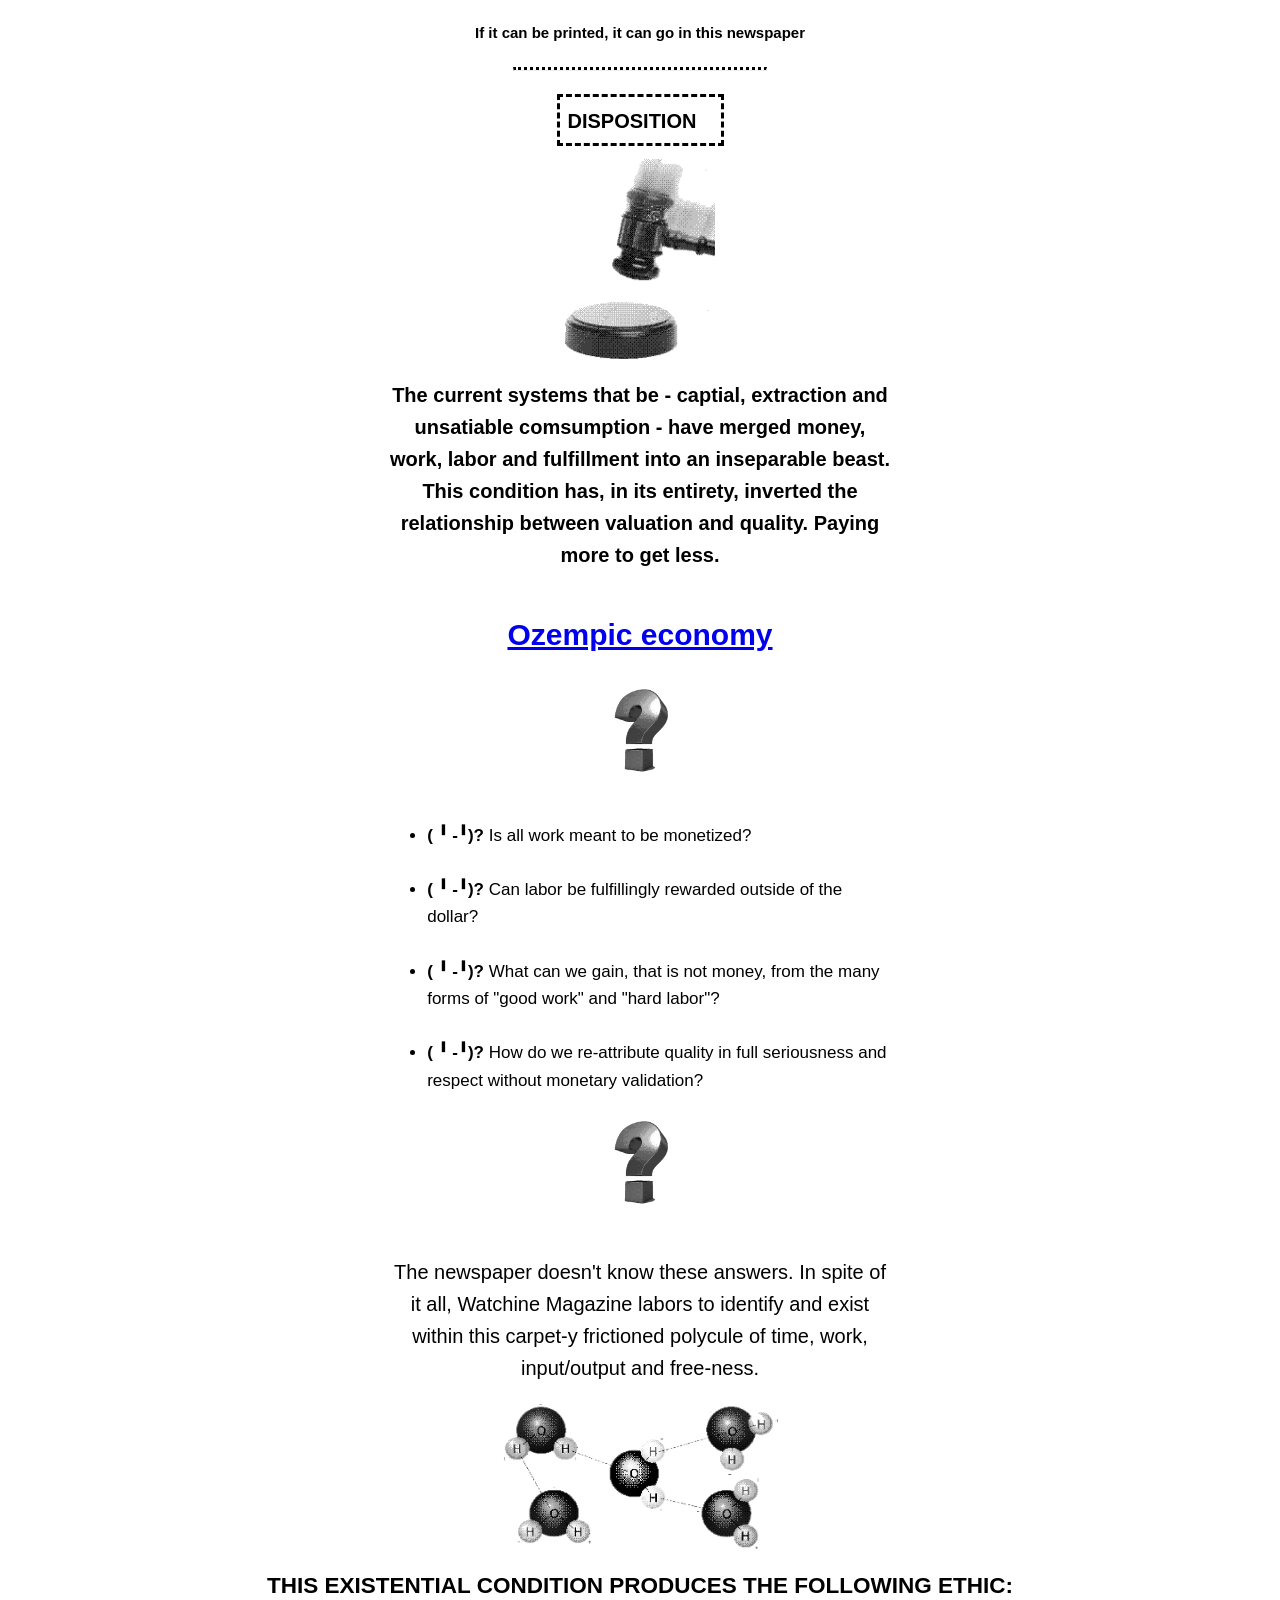
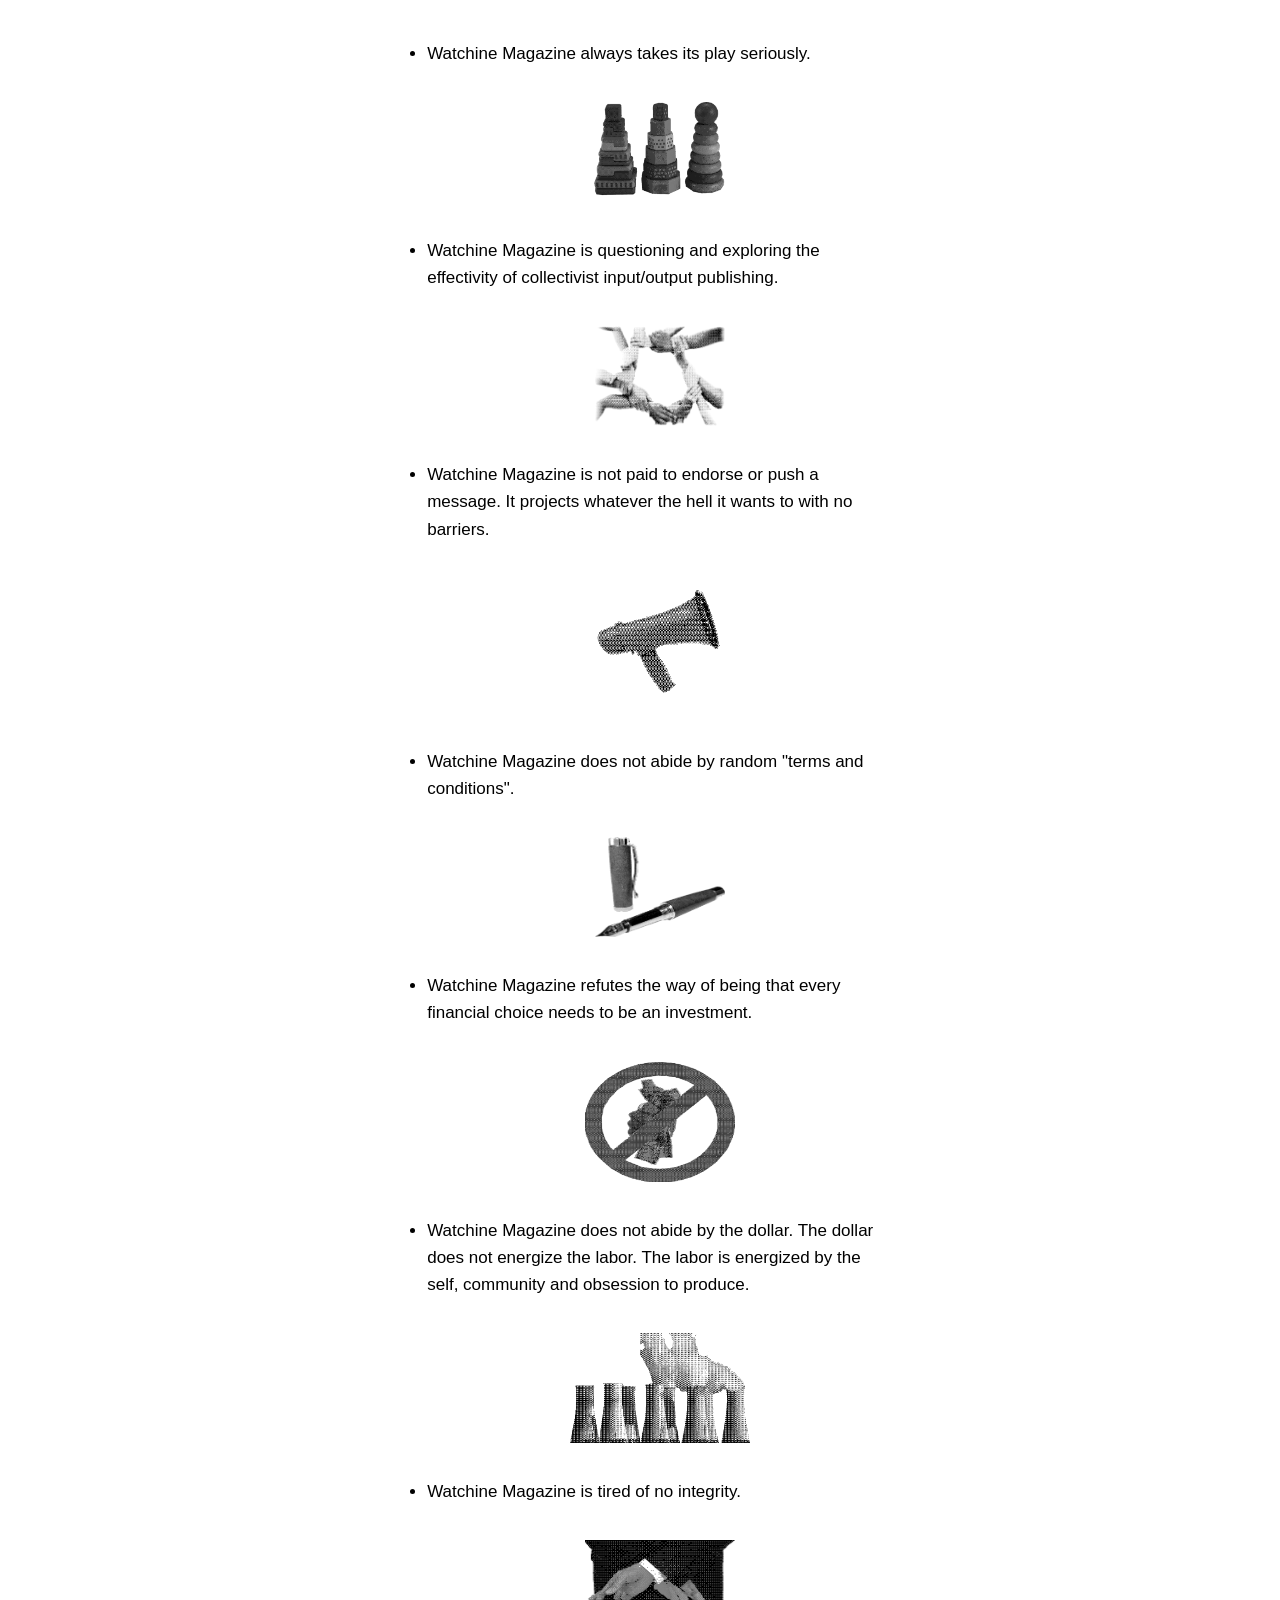
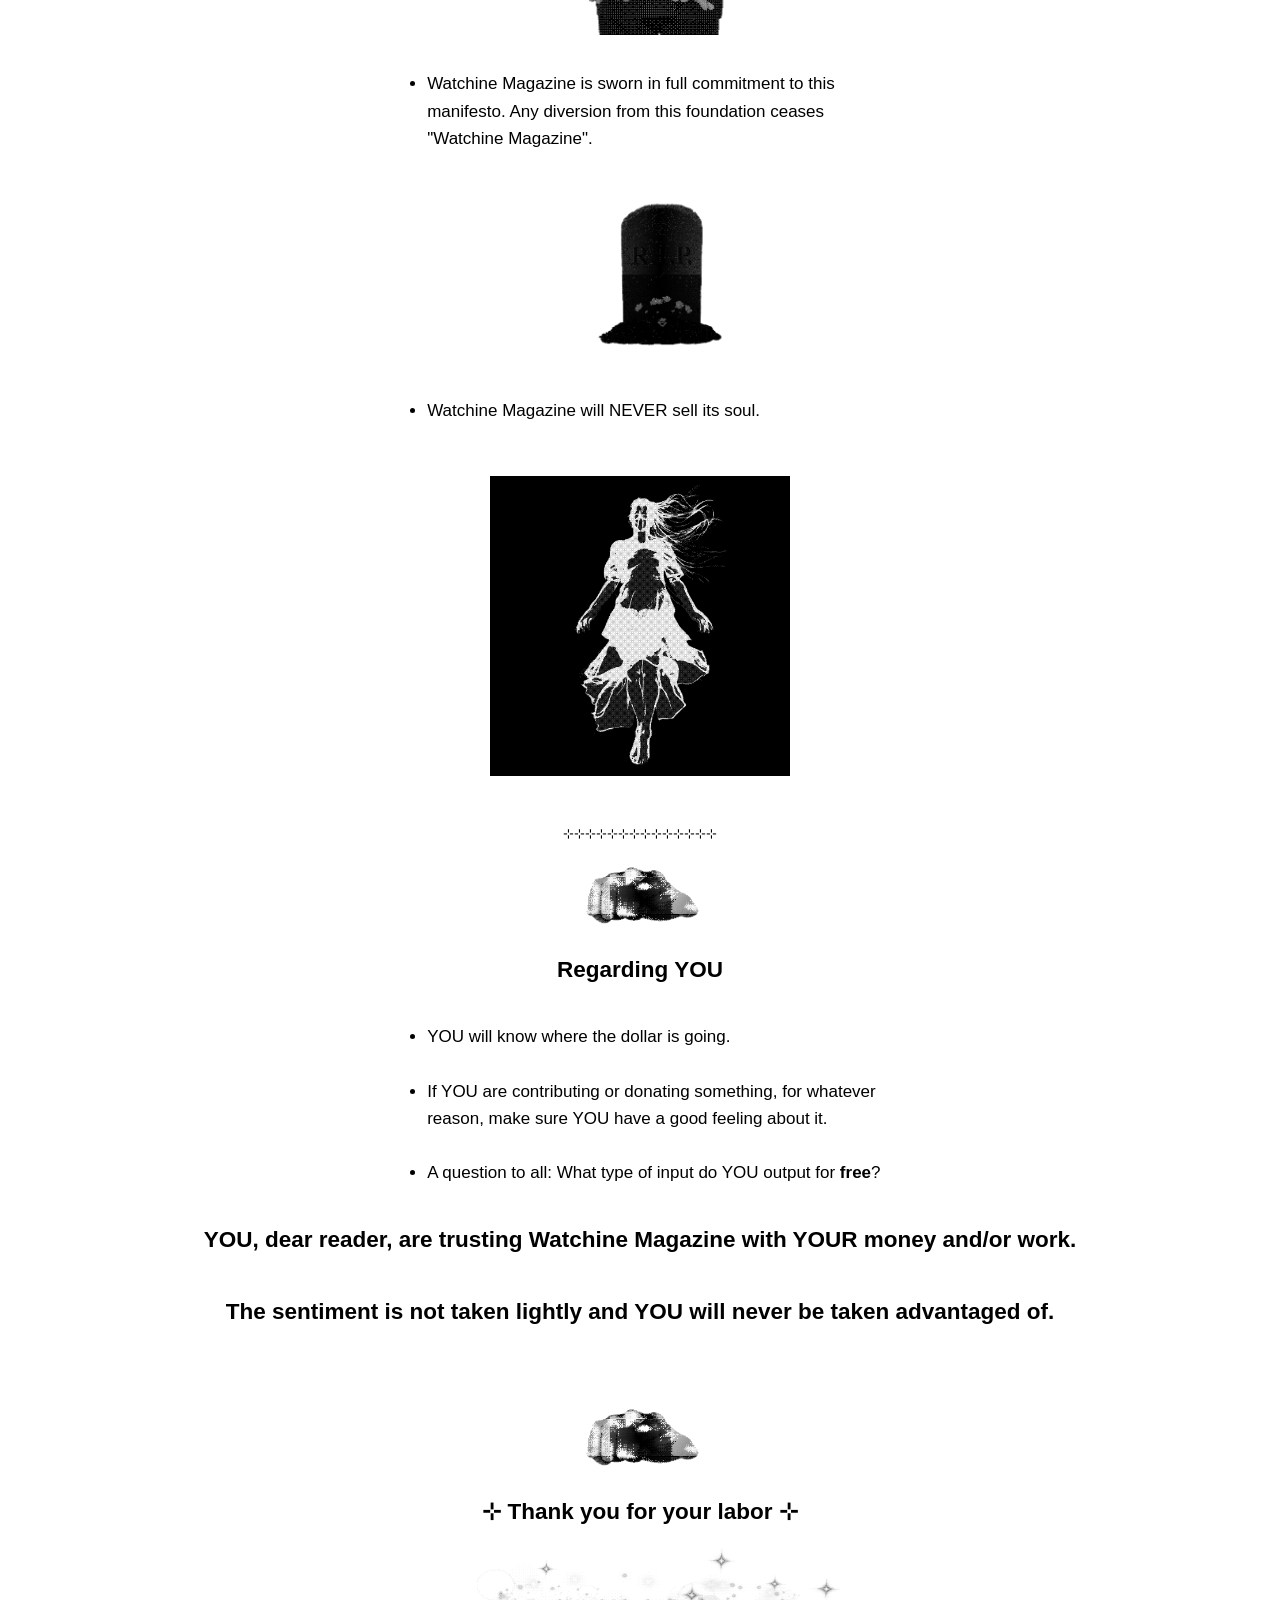
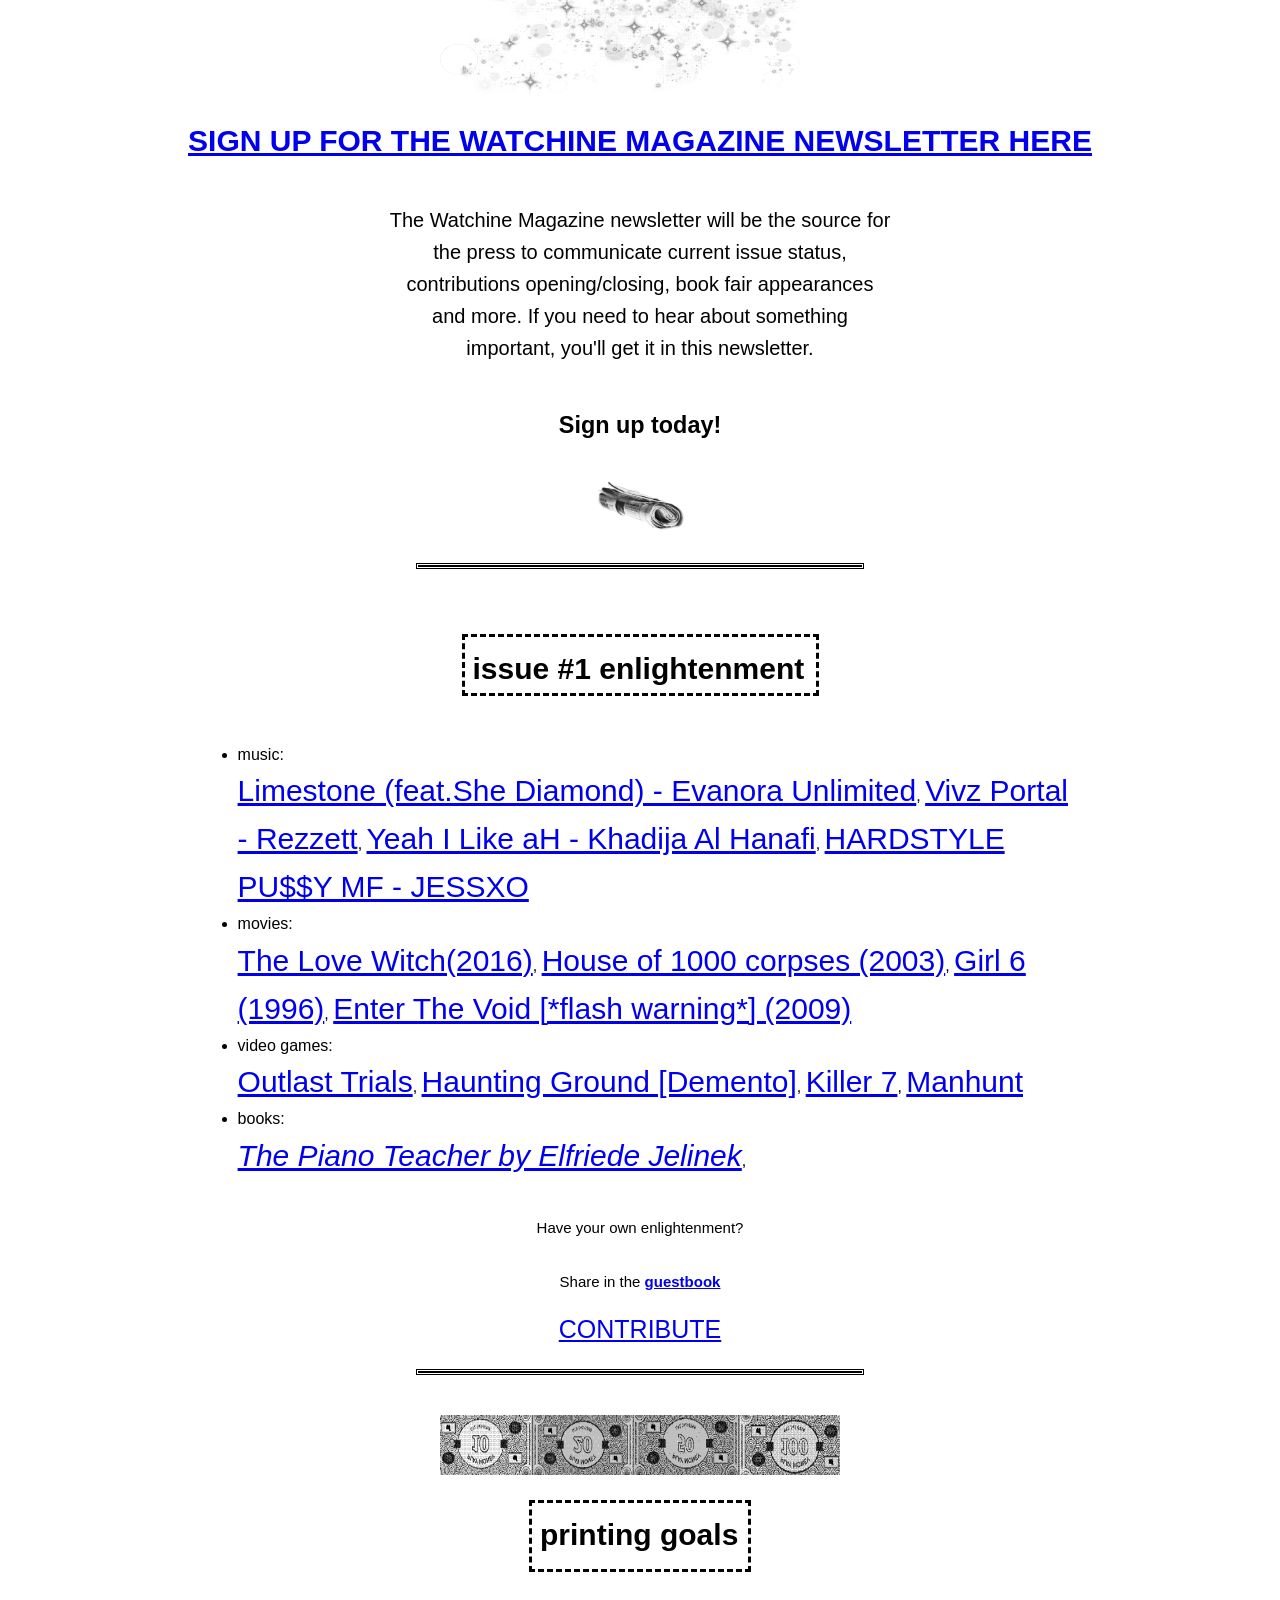
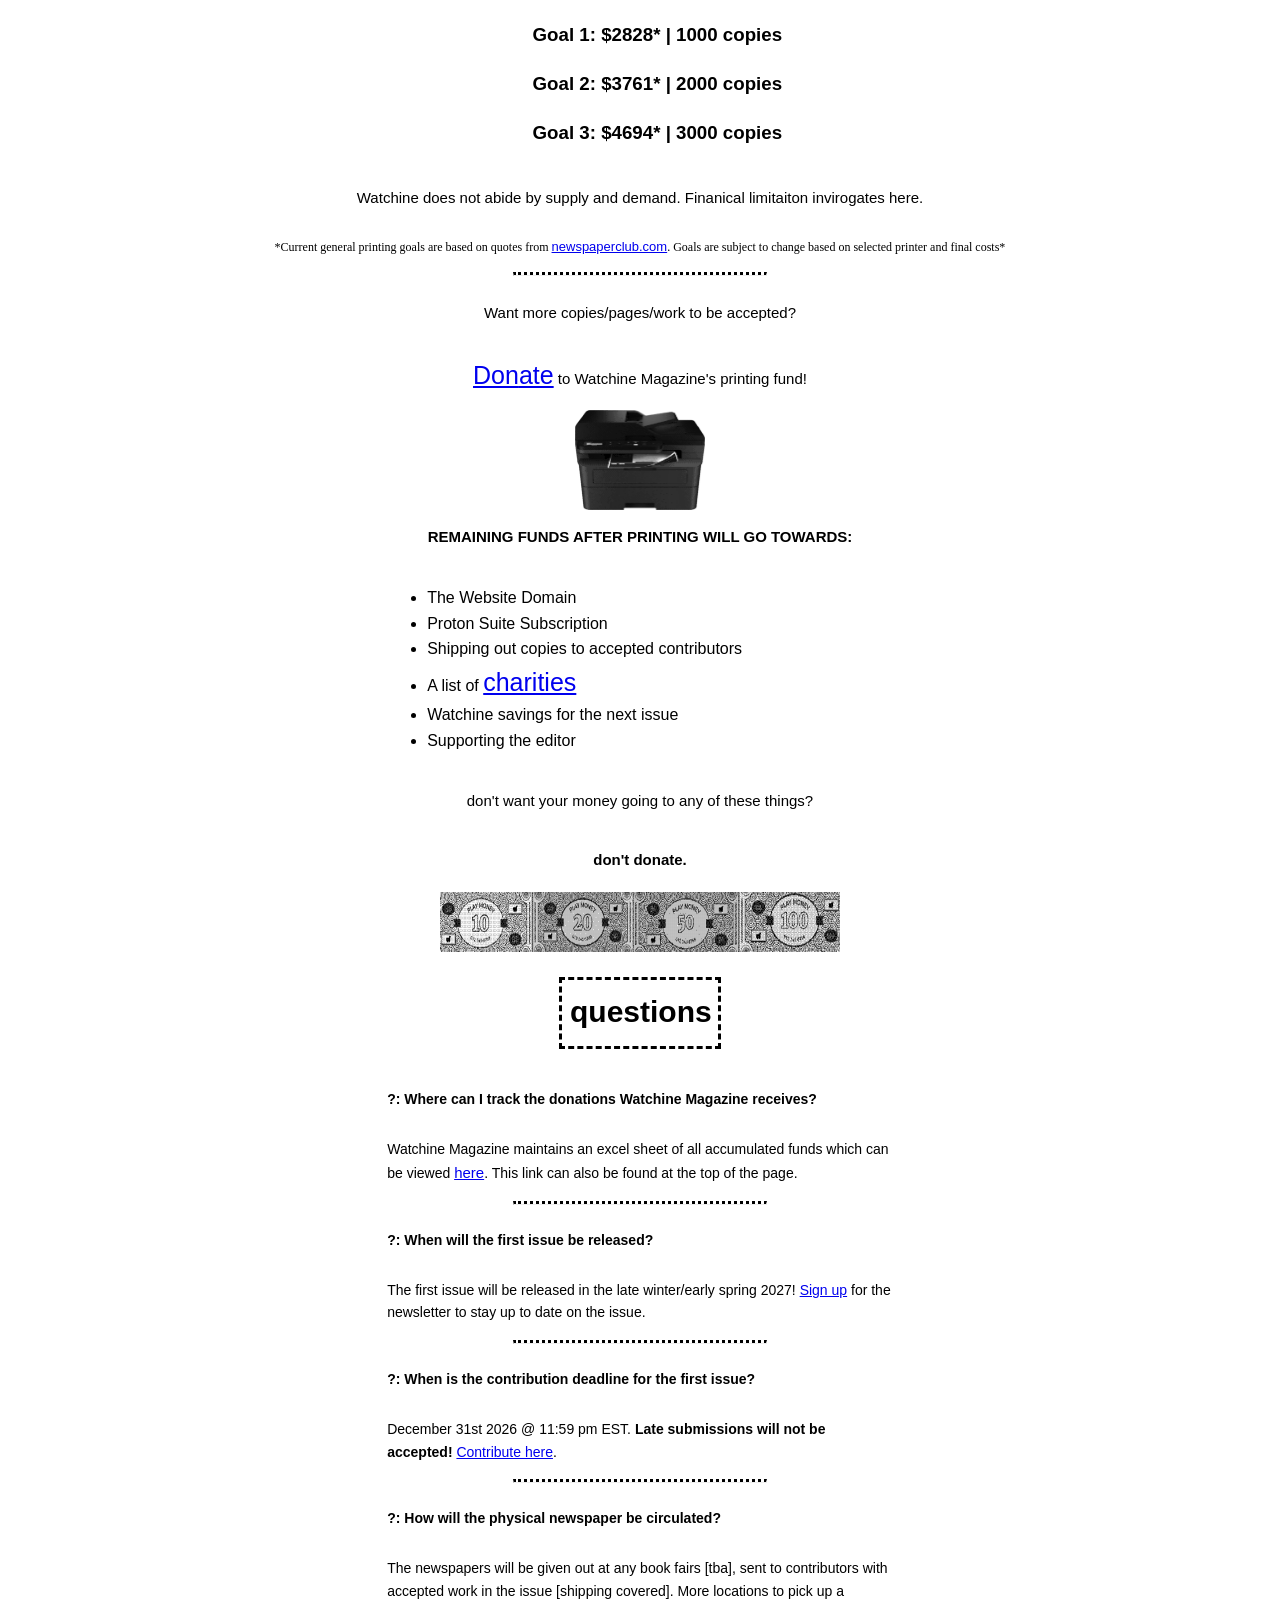
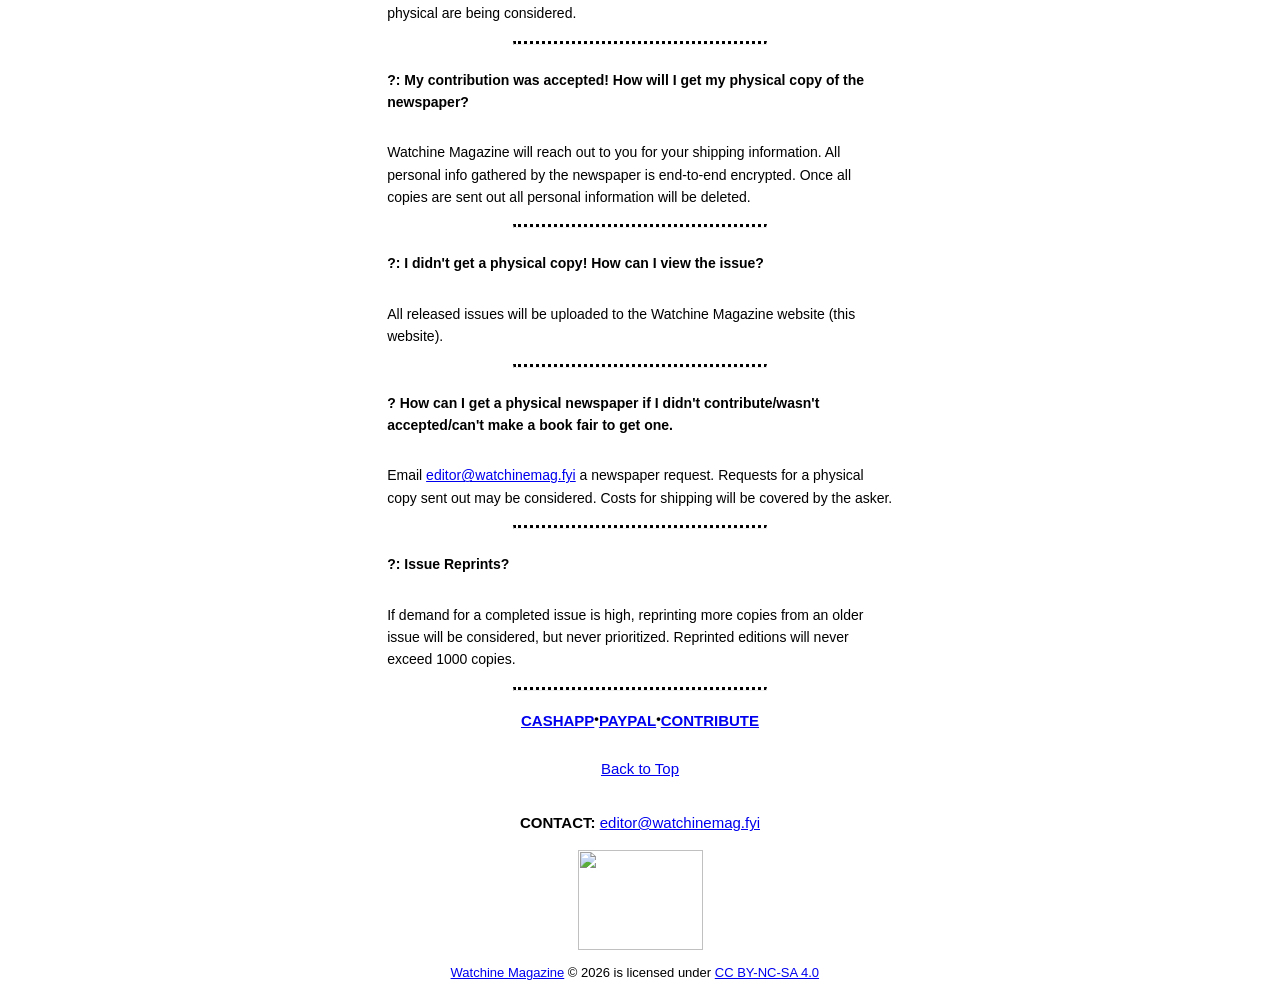
==== commit 04778851: "Update index.html" ====
--- a/index.html
+++ b/index.html
@@ -21,14 +21,14 @@
 		</div>
 	<hr class="rule-b">
 		<div class="small2">
-			<p>last updated: [d/m/y] 21.10.26 @ 13:51 EST</p>
+			<p>last updated: [d/m/y] 21.10.26 @ 14:07 EST</p>
 			</div>
 		<div class="main">
 			<div class="textbox1">
 				<h3><b>CURRENT STATUS:</b> <br><a class="links" href="https://tally.so/r/BzedrK" target="_blank">Accepting Contributions</a></h3>
 				<h5><b>ALL ACCEPTED CONTRIBUTIONS RECEIVE A PHYSICAL COPY!</b></h5>
 				<h3><a class=links href="#enlight"><b>ISSUE #1 PROMPT:</b></a> <br>What happens when you combine dread, vulgarity and internal disarmament with being addictively fun, stylish and iconic?</h3>
-				<h3><a class="links" href="#printing"><b>PRINTING GOAL:</b></a><br><a class="links" href="https://drive.proton.me/urls/S4036J4NEW#cLT7Imohfa4K" target="_blank">TRACKER:</a> $20 / $2828*</h3>
+				<h3><a class="links" href="#printing"><b>PRINTING GOAL:</b></a><br><a class="links" href="https://drive.proton.me/urls/S4036J4NEW#cLT7Imohfa4K" target="_blank">TRACKER:</a> $260 / $2828*</h3>
 				<div class="small3">
 					<p>*Current general printing goals are based on quotes from <a class="links5" href="https://www.newspaperclub.com/print" target="_blank">newspaperclub.com</a>. Goals are subject to change based on selected printer and final costs*</p>
 				</div>
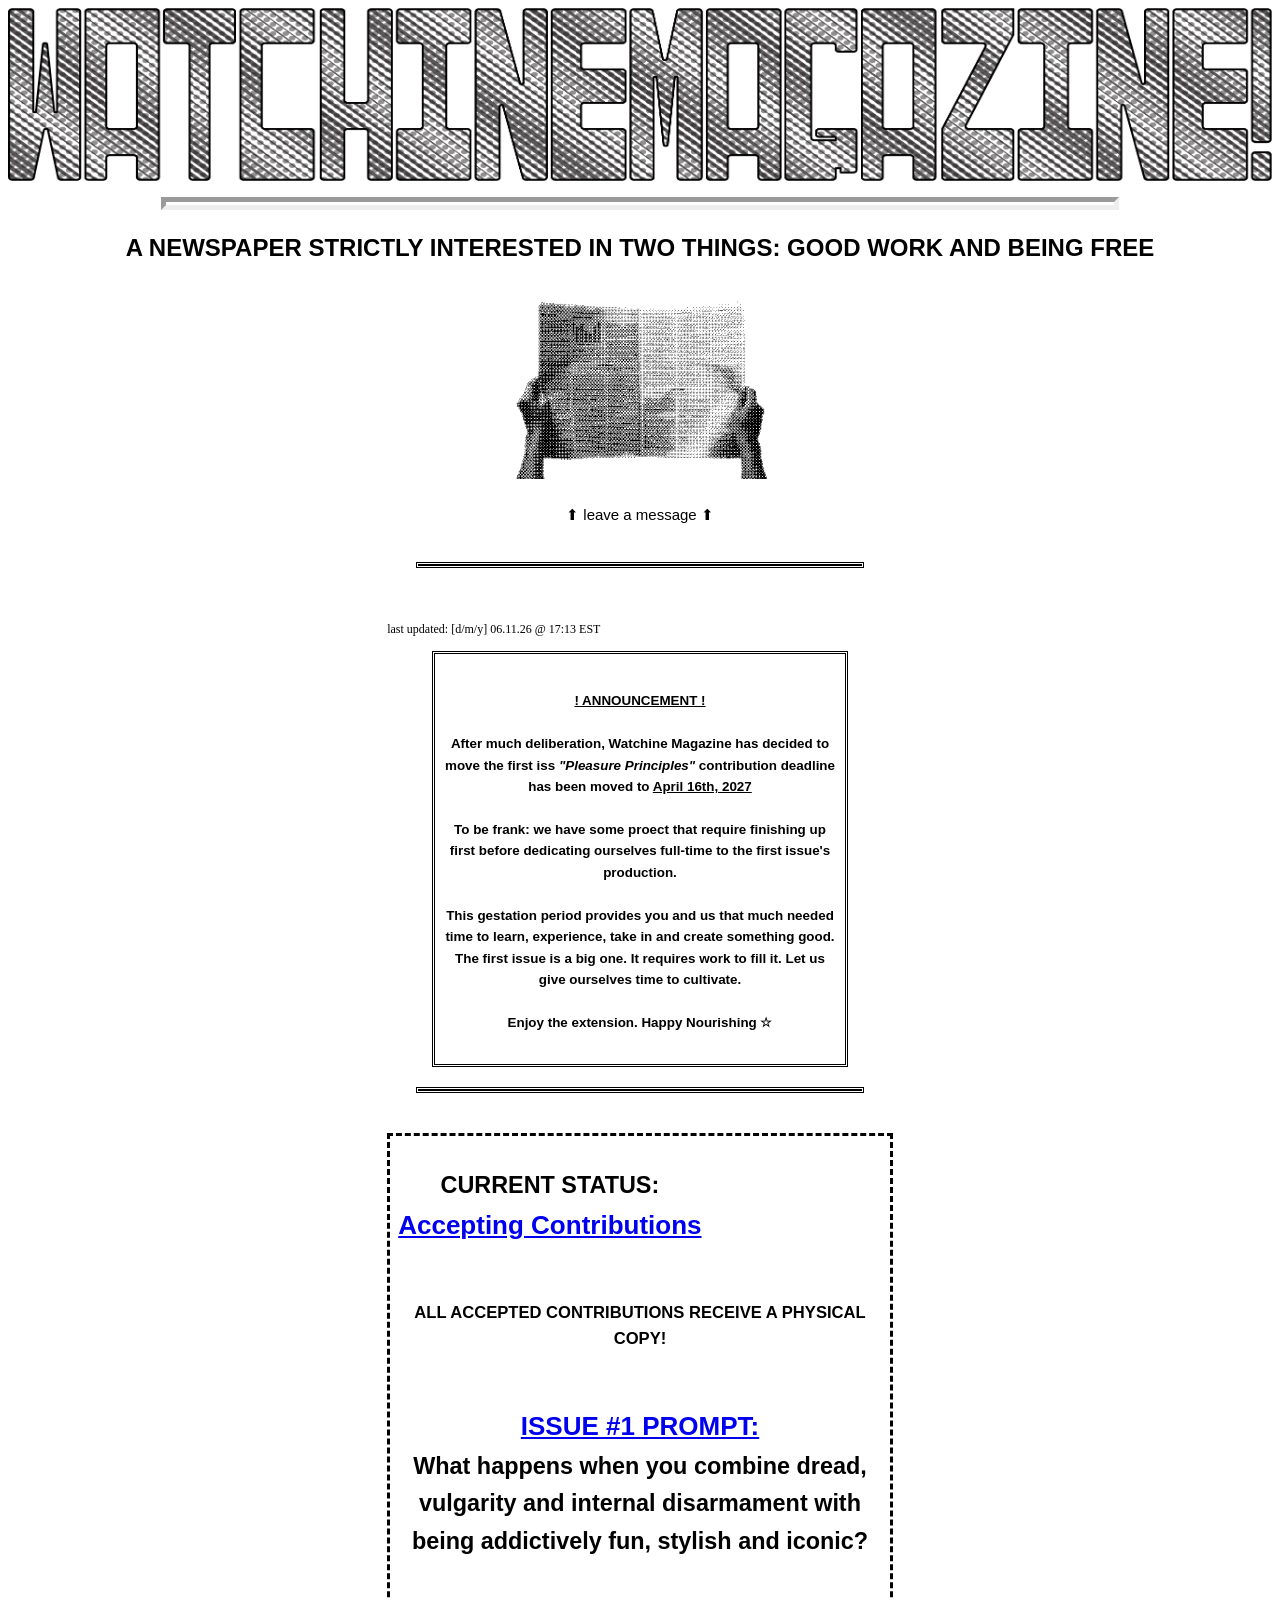
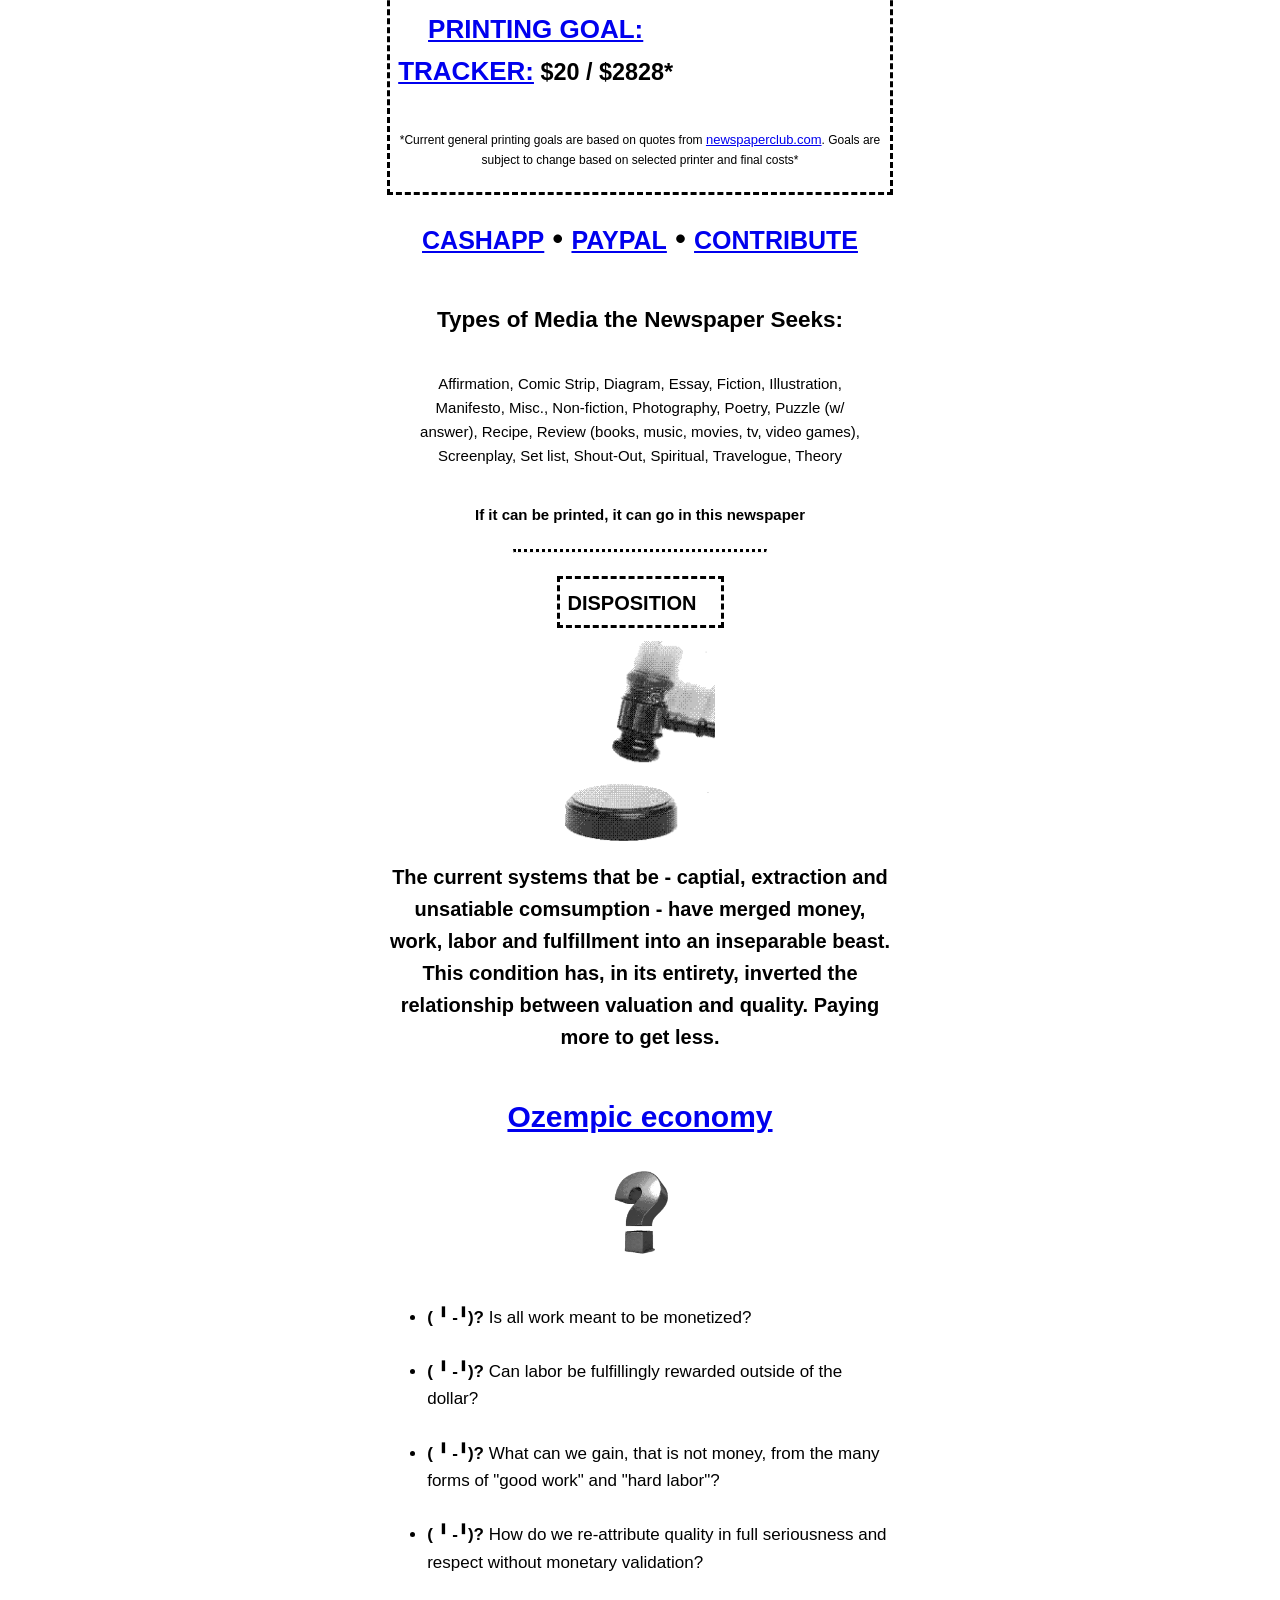
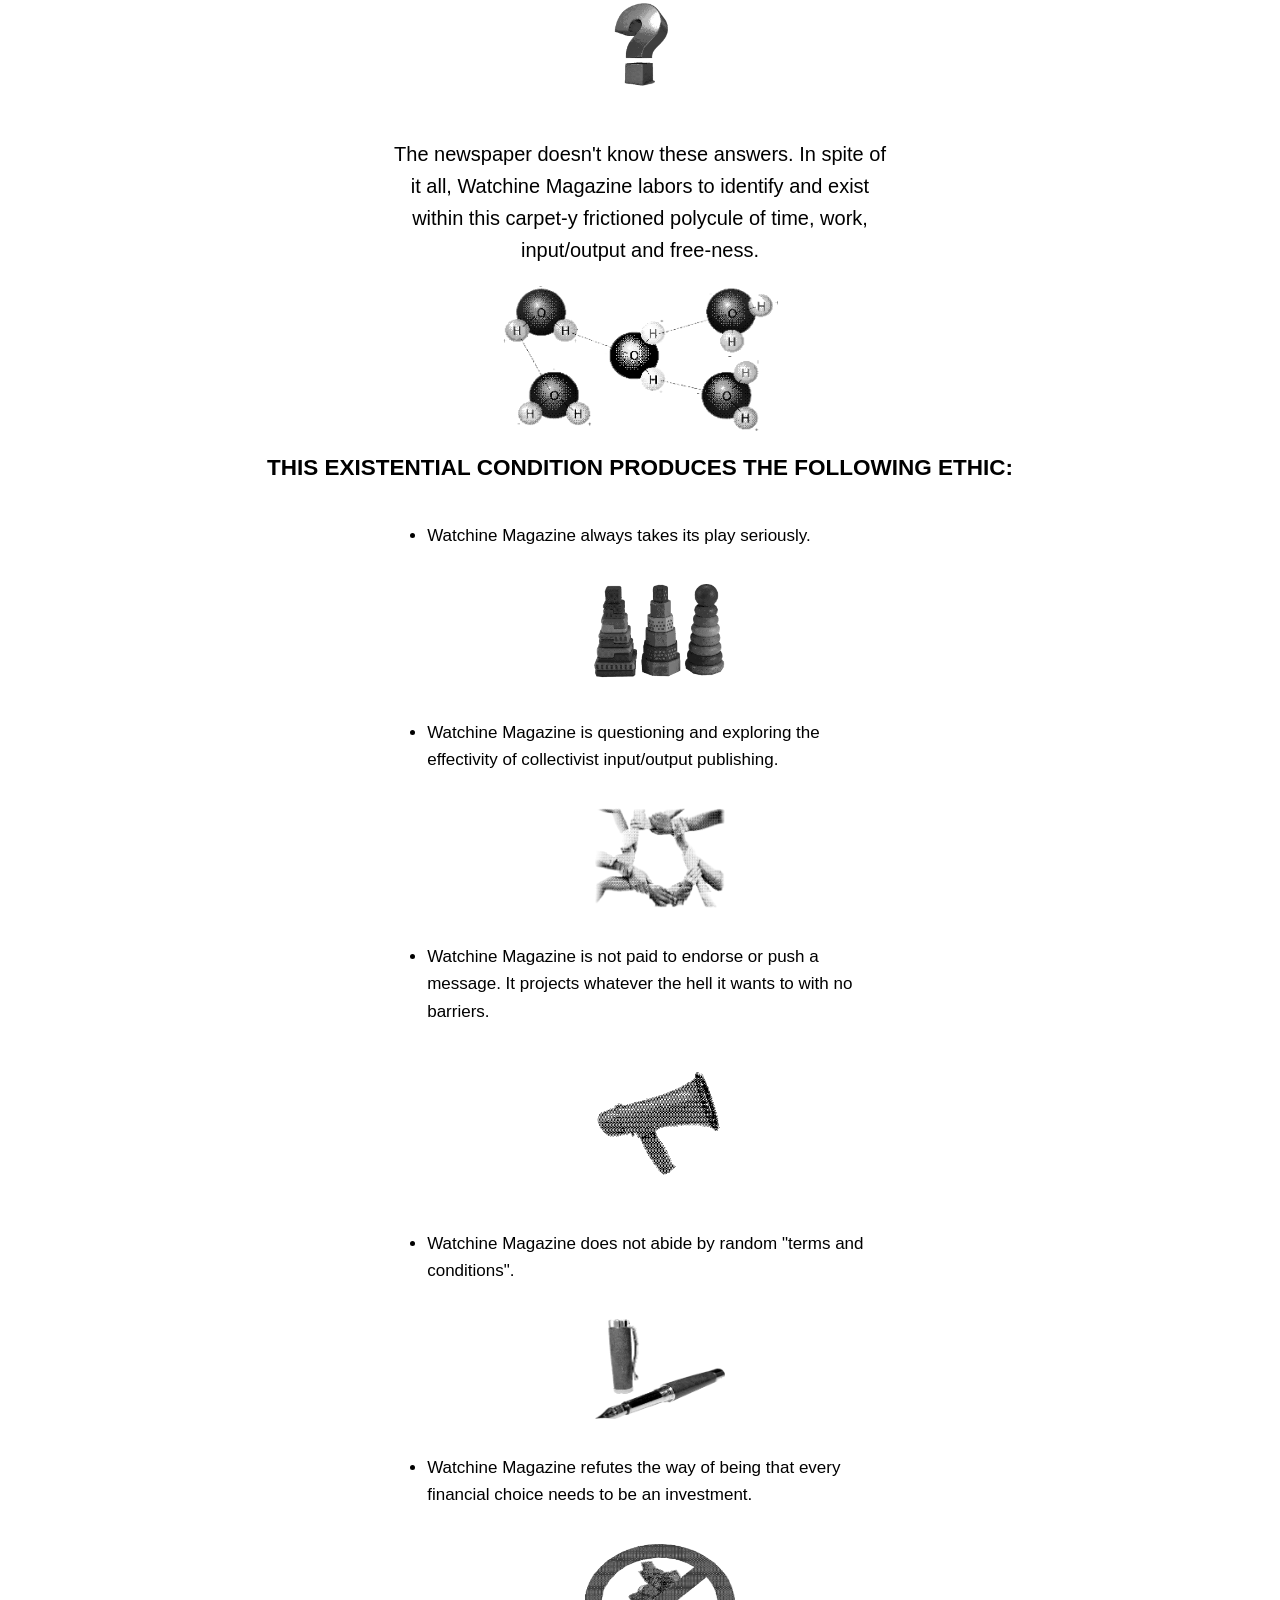
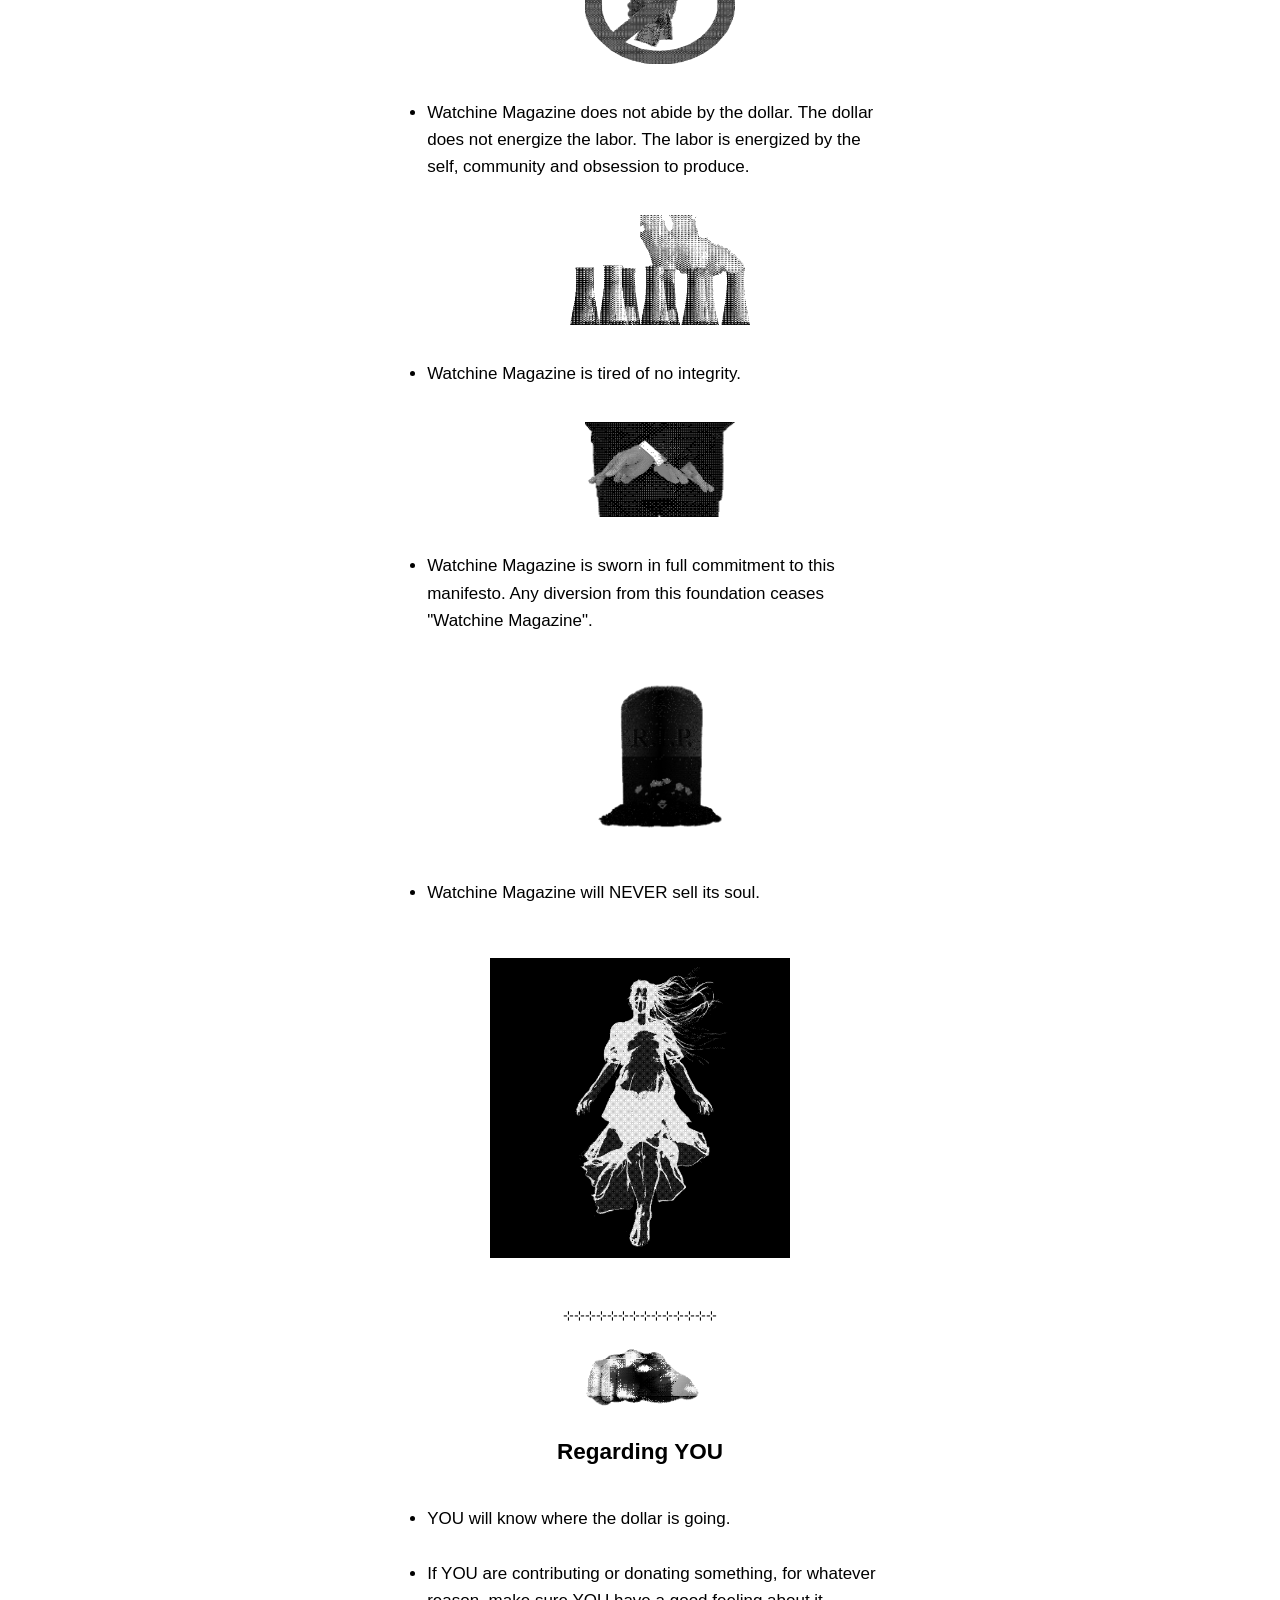
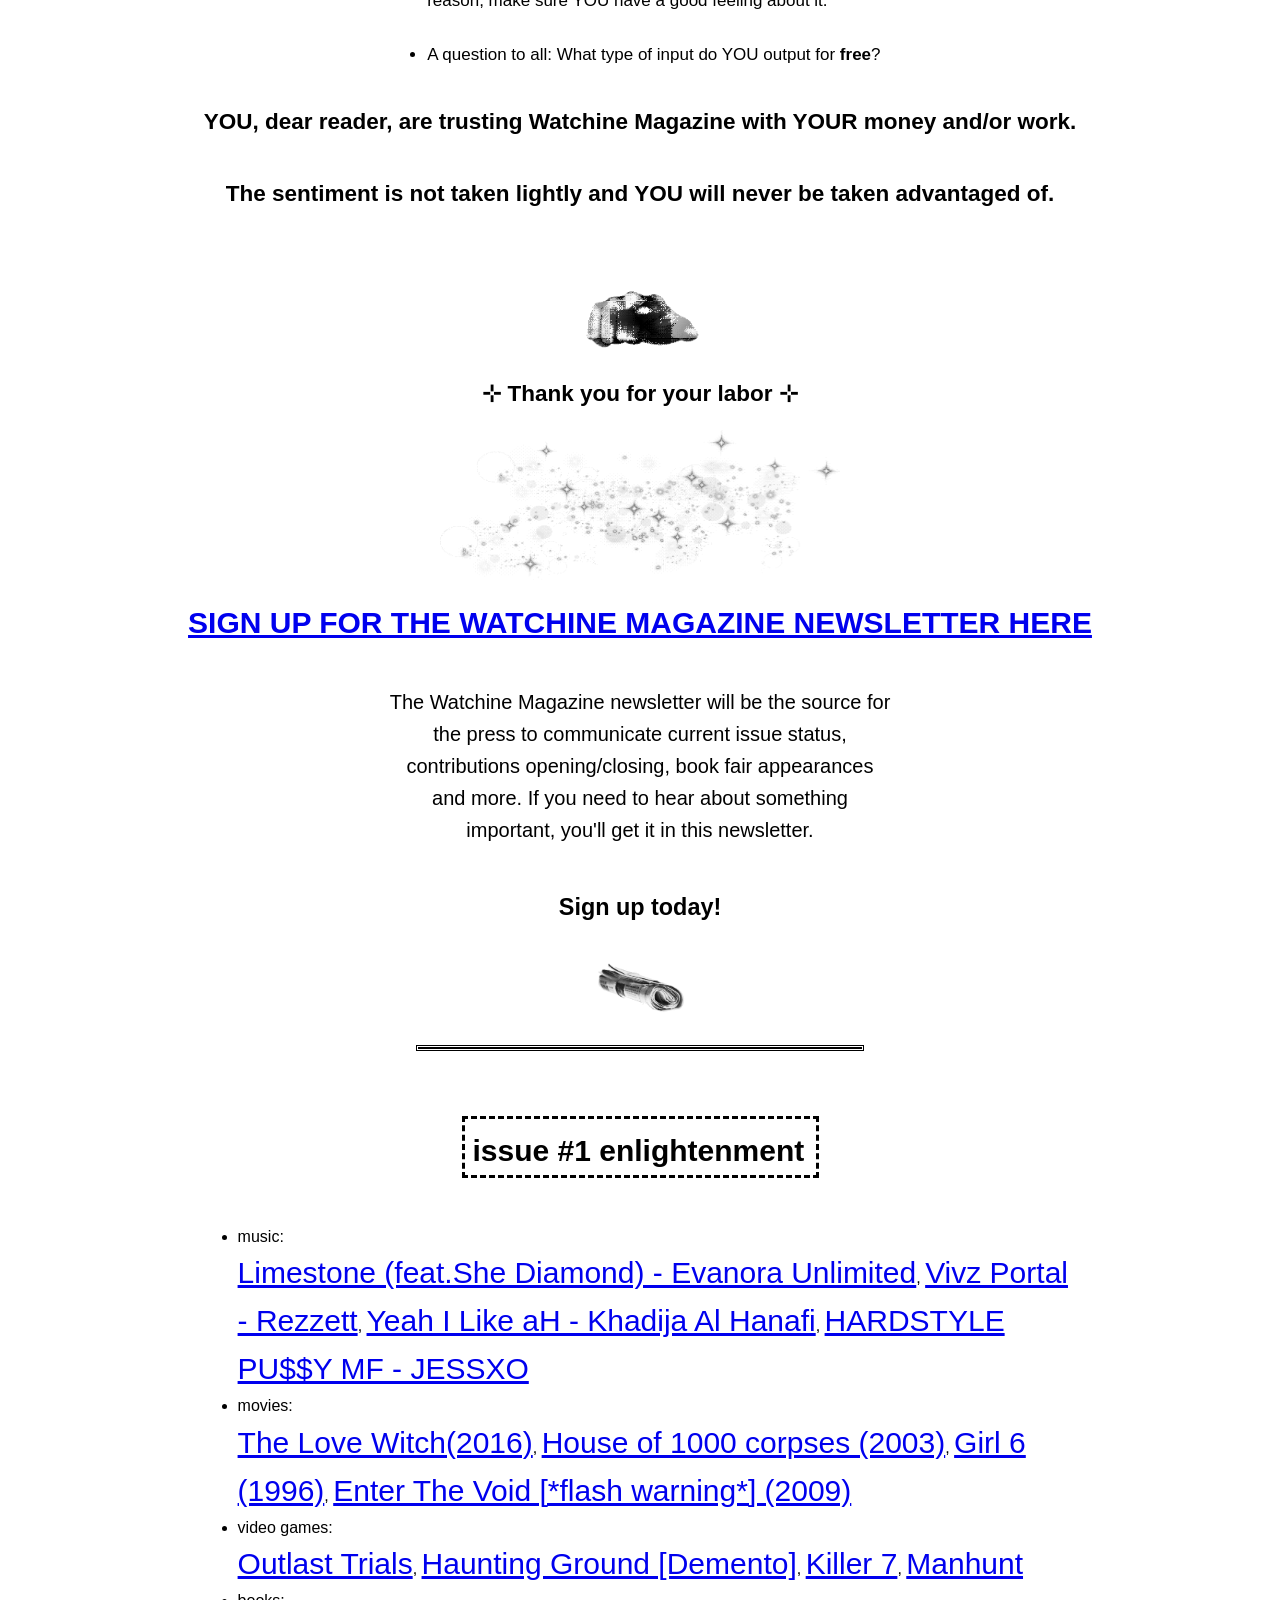
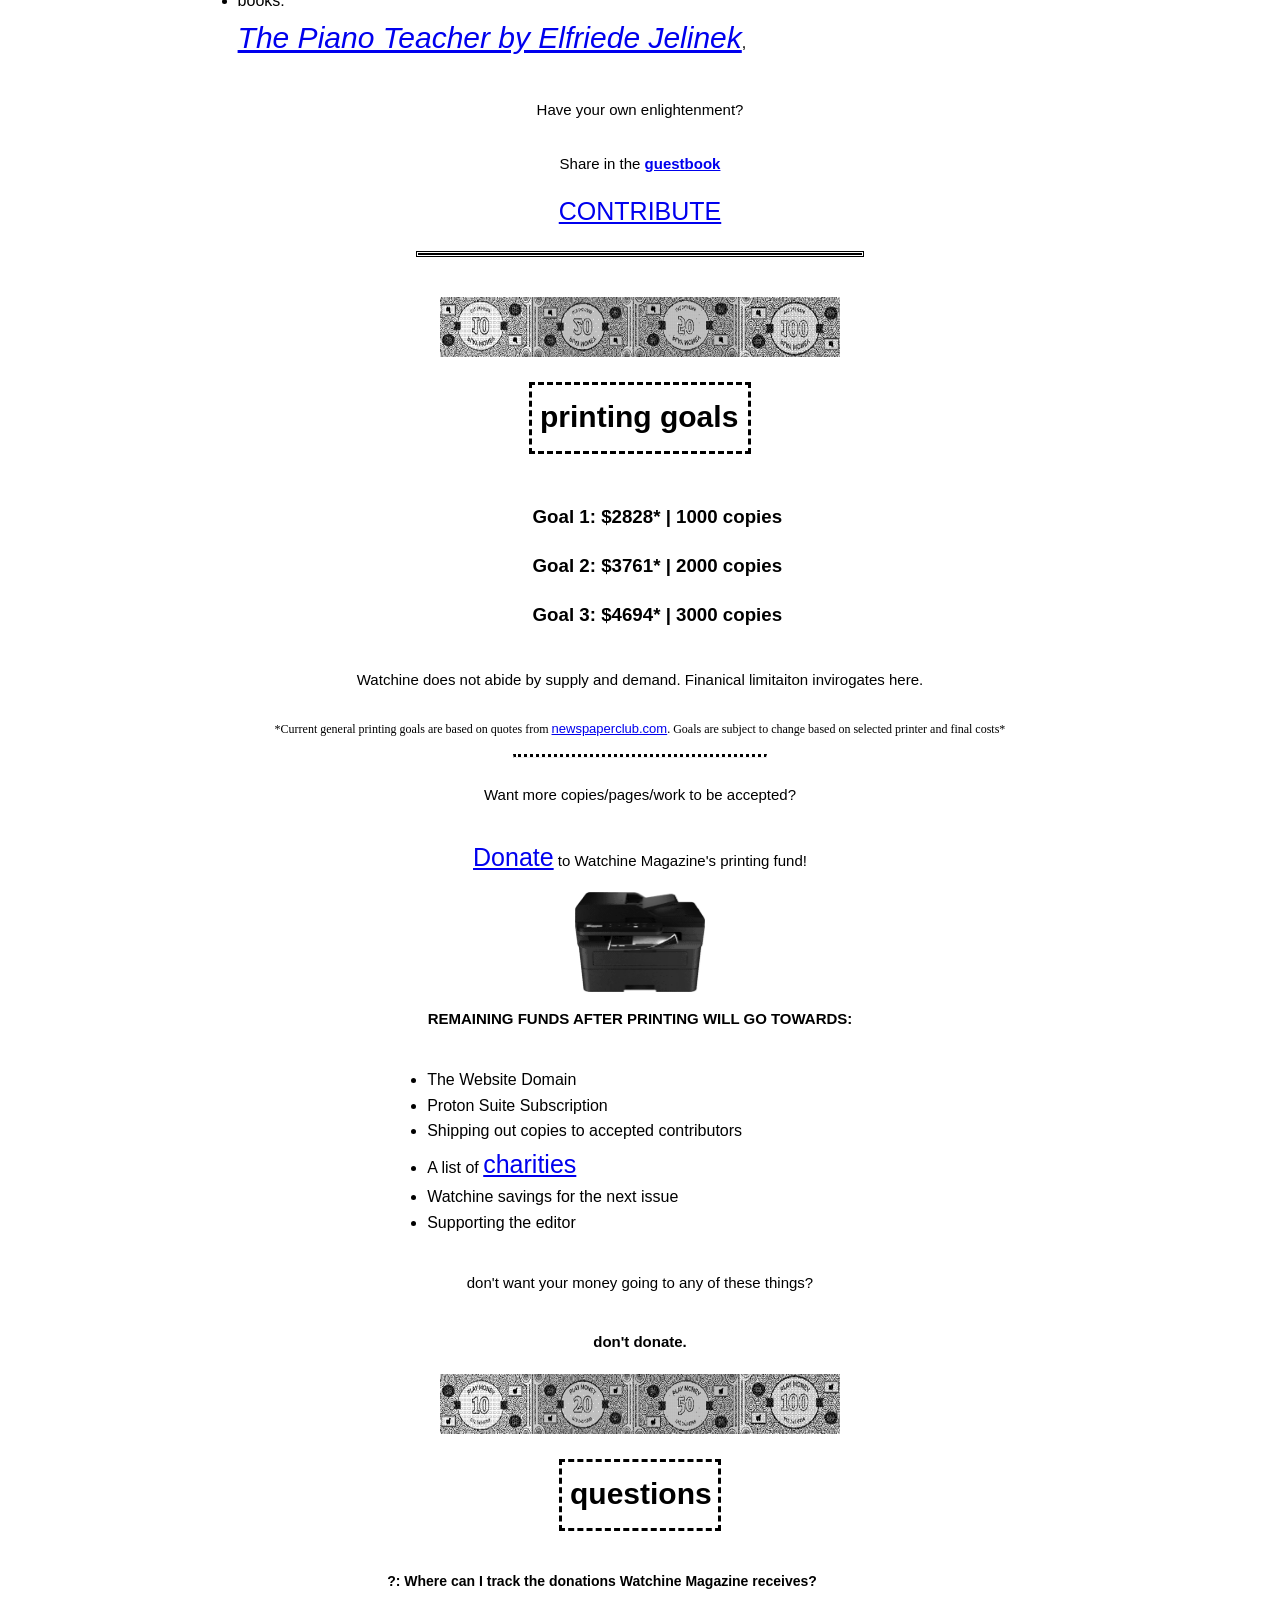
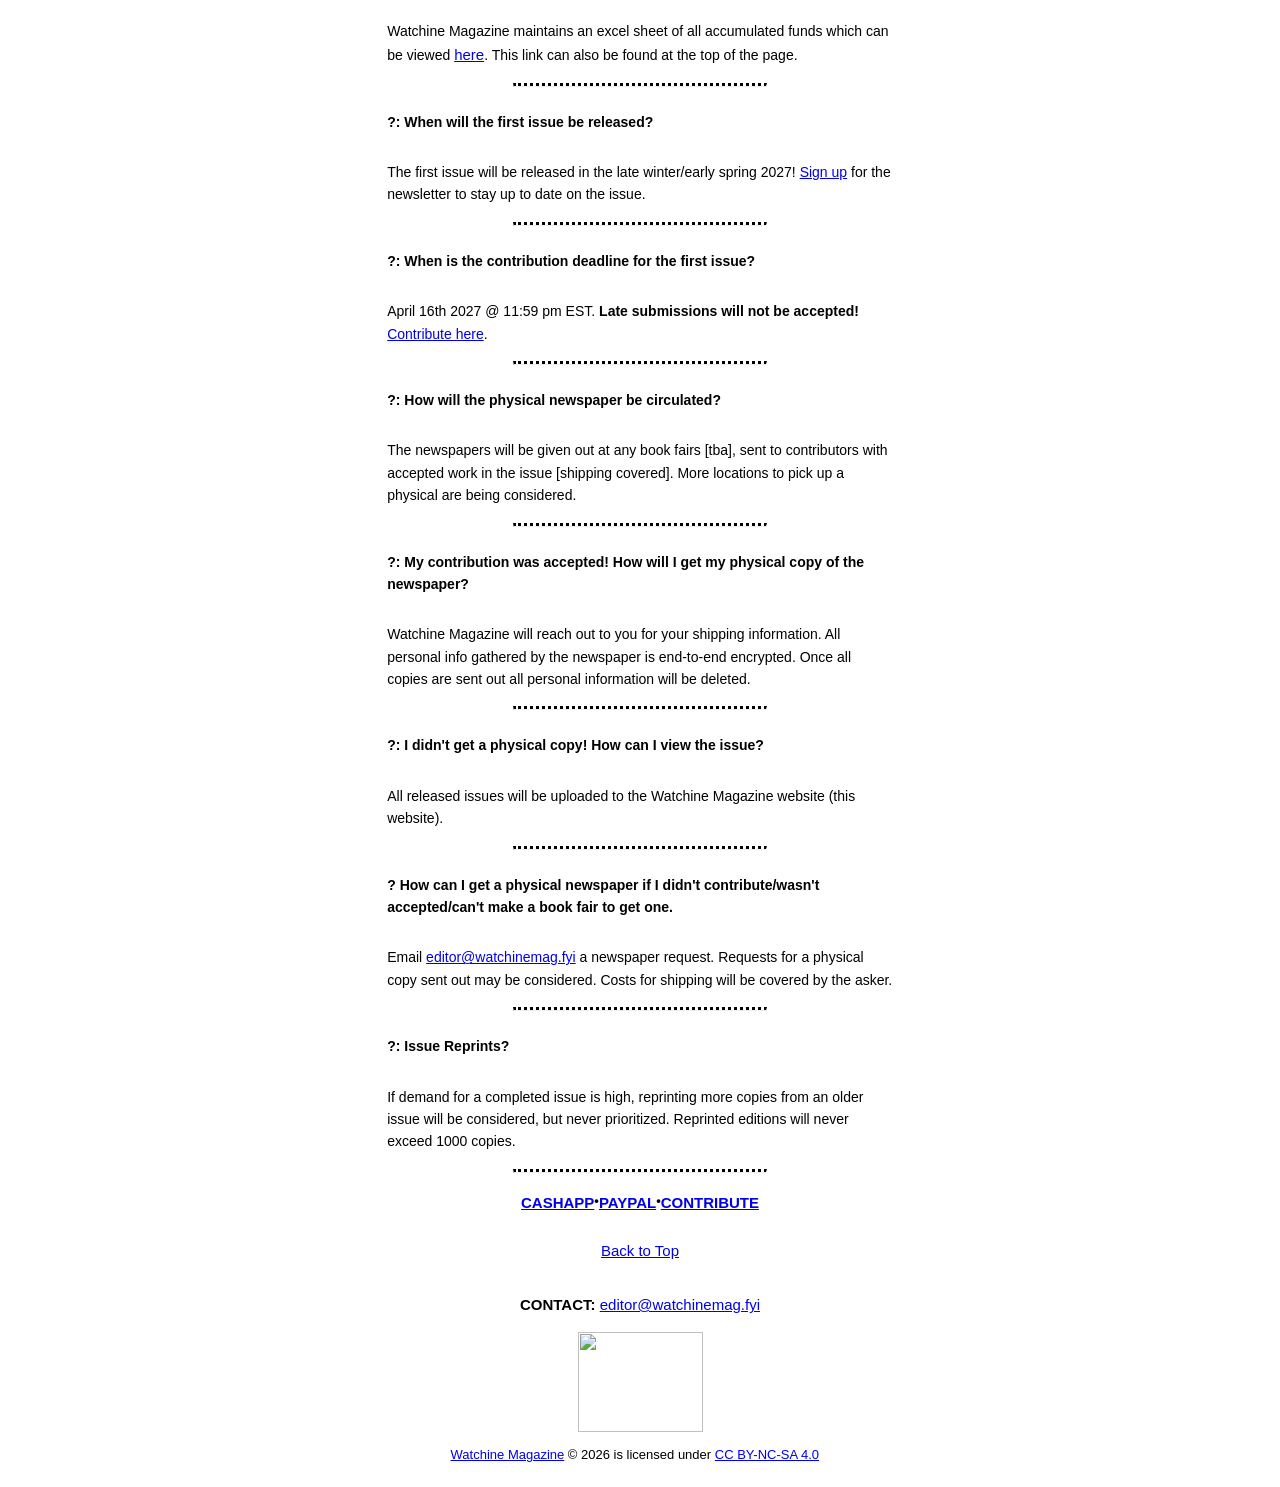
==== commit a5e8db72: "Addressing contribution deadline extension" ====
--- a/index.html
+++ b/index.html
@@ -21,19 +21,38 @@
 		</div>
 	<hr class="rule-b">
 		<div class="small2">
-			<p>last updated: [d/m/y] 21.10.26 @ 14:07 EST</p>
-			</div>
+			<p>last updated: [d/m/y] 06.11.26 @ 17:13 EST</p>
+		</div>
+		<div class="main">
+			<div class="textbox6">
+
+				<h6><b><u>! ANNOUNCEMENT !</u></b>
+<br>
+<br>
+				After much deliberation, Watchine Magazine has decided to move the first iss <i>"Pleasure Principles"</i> contribution deadline has been moved to <b><u>April 16th, 2027</u></b>
+<br>
+<br>
+				To be frank: we have some proect that require finishing up first before dedicating ourselves full-time to the first issue's production.
+<br>
+<br>
+				This gestation period provides you and us that much needed time to learn, experience, take in and create something good. The first issue is a big one. It requires work to fill it. Let us give ourselves time to cultivate.
+<br>
+<br>
+				Enjoy the extension. Happy Nourishing ☆</h6>
+			</div>
+		</div>
+	<hr class="rule-b">	
 		<div class="main">
 			<div class="textbox1">
 				<h3><b>CURRENT STATUS:</b> <br><a class="links" href="https://tally.so/r/BzedrK" target="_blank">Accepting Contributions</a></h3>
 				<h5><b>ALL ACCEPTED CONTRIBUTIONS RECEIVE A PHYSICAL COPY!</b></h5>
 				<h3><a class=links href="#enlight"><b>ISSUE #1 PROMPT:</b></a> <br>What happens when you combine dread, vulgarity and internal disarmament with being addictively fun, stylish and iconic?</h3>
-				<h3><a class="links" href="#printing"><b>PRINTING GOAL:</b></a><br><a class="links" href="https://drive.proton.me/urls/S4036J4NEW#cLT7Imohfa4K" target="_blank">TRACKER:</a> $260 / $2828*</h3>
+				<h3><a class="links" href="#printing"><b>PRINTING GOAL:</b></a><br><a class="links" href="https://drive.proton.me/urls/S4036J4NEW#cLT7Imohfa4K" target="_blank">TRACKER:</a> $20 / $2828*</h3>
 				<div class="small3">
 					<p>*Current general printing goals are based on quotes from <a class="links5" href="https://www.newspaperclub.com/print" target="_blank">newspaperclub.com</a>. Goals are subject to change based on selected printer and final costs*</p>
+
 				</div>
 			</div>
-		<div>
 		<div class="submain">
 			<h1> 
 				<a class="links2" href="https://cash.app/$watchinemag" target="_blank">CASHAPP</a>  • <a class="links2" href="https://paypal.me/WatchineMagazine?locale.x=en_US&country.x=US" target="_blank">PAYPAL</a> • <a class="links2" href="https://tally.so/r/BzedrK" target="_blank">CONTRIBUTE</a>
@@ -273,7 +292,7 @@
 			<p><b>?: When is the contribution deadline for the first issue?</b></p>
 		</div>
 		<div class="sub">
-			<p>December 31st 2026 @ 11:59 pm EST. <b>Late submissions will not be accepted!</b> <a href="https://tally.so/r/BzedrK" target="_blank">Contribute here</a>.</p>
+			<p>April 16th 2027 @ 11:59 pm EST. <b>Late submissions will not be accepted!</b> <a href="https://tally.so/r/BzedrK" target="_blank">Contribute here</a>.</p>
 		</div>
 	<hr class="rule-c">
 			<div class="sub" >
--- a/main.css
+++ b/main.css
@@ -192,6 +192,15 @@
 	border-style: dashed;
 	padding: 8px;
 }
+.textbox6{
+	display: flex;
+	flex-wrap: wrap;
+	width: 400px;
+	height: 400px;
+	padding: 5px;
+	border-style: double;
+	font-size: 20px;
+}
 .links{
 	justify-content: center;
 	flex-wrap: wrap;
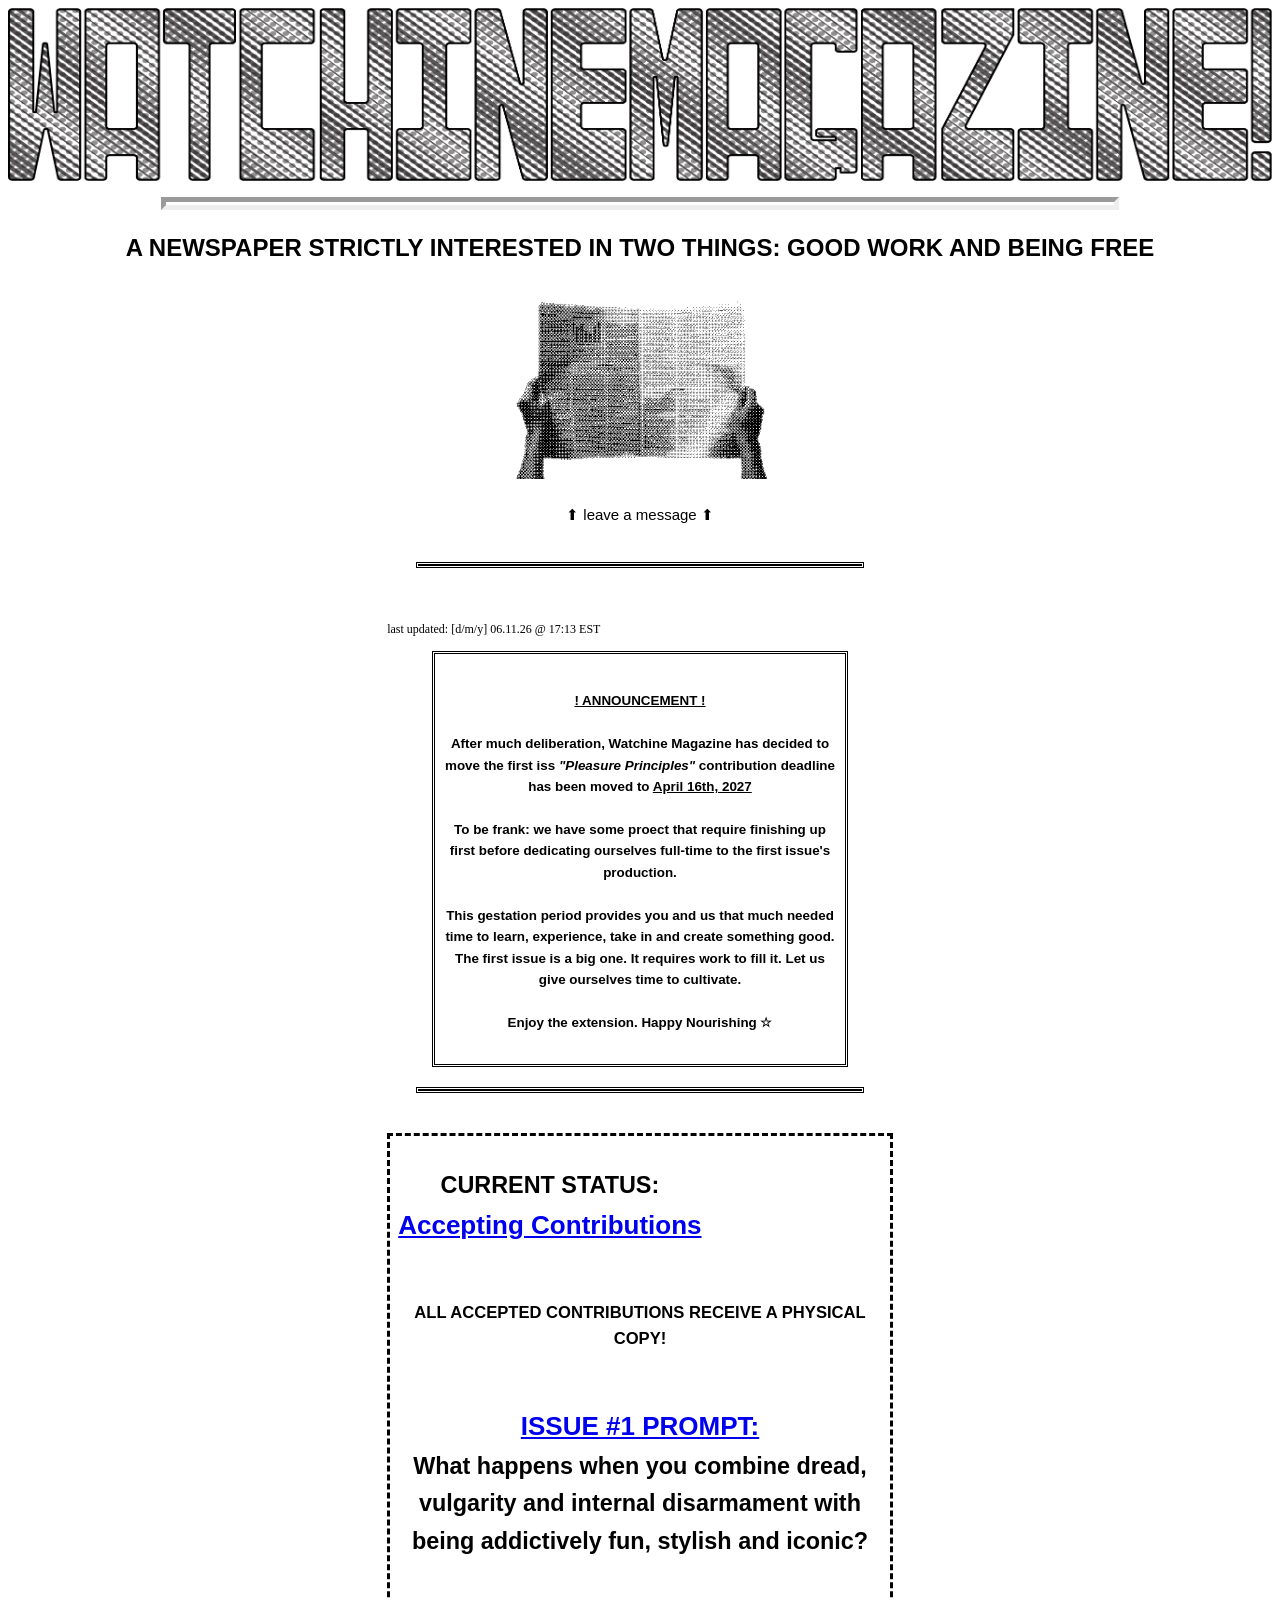
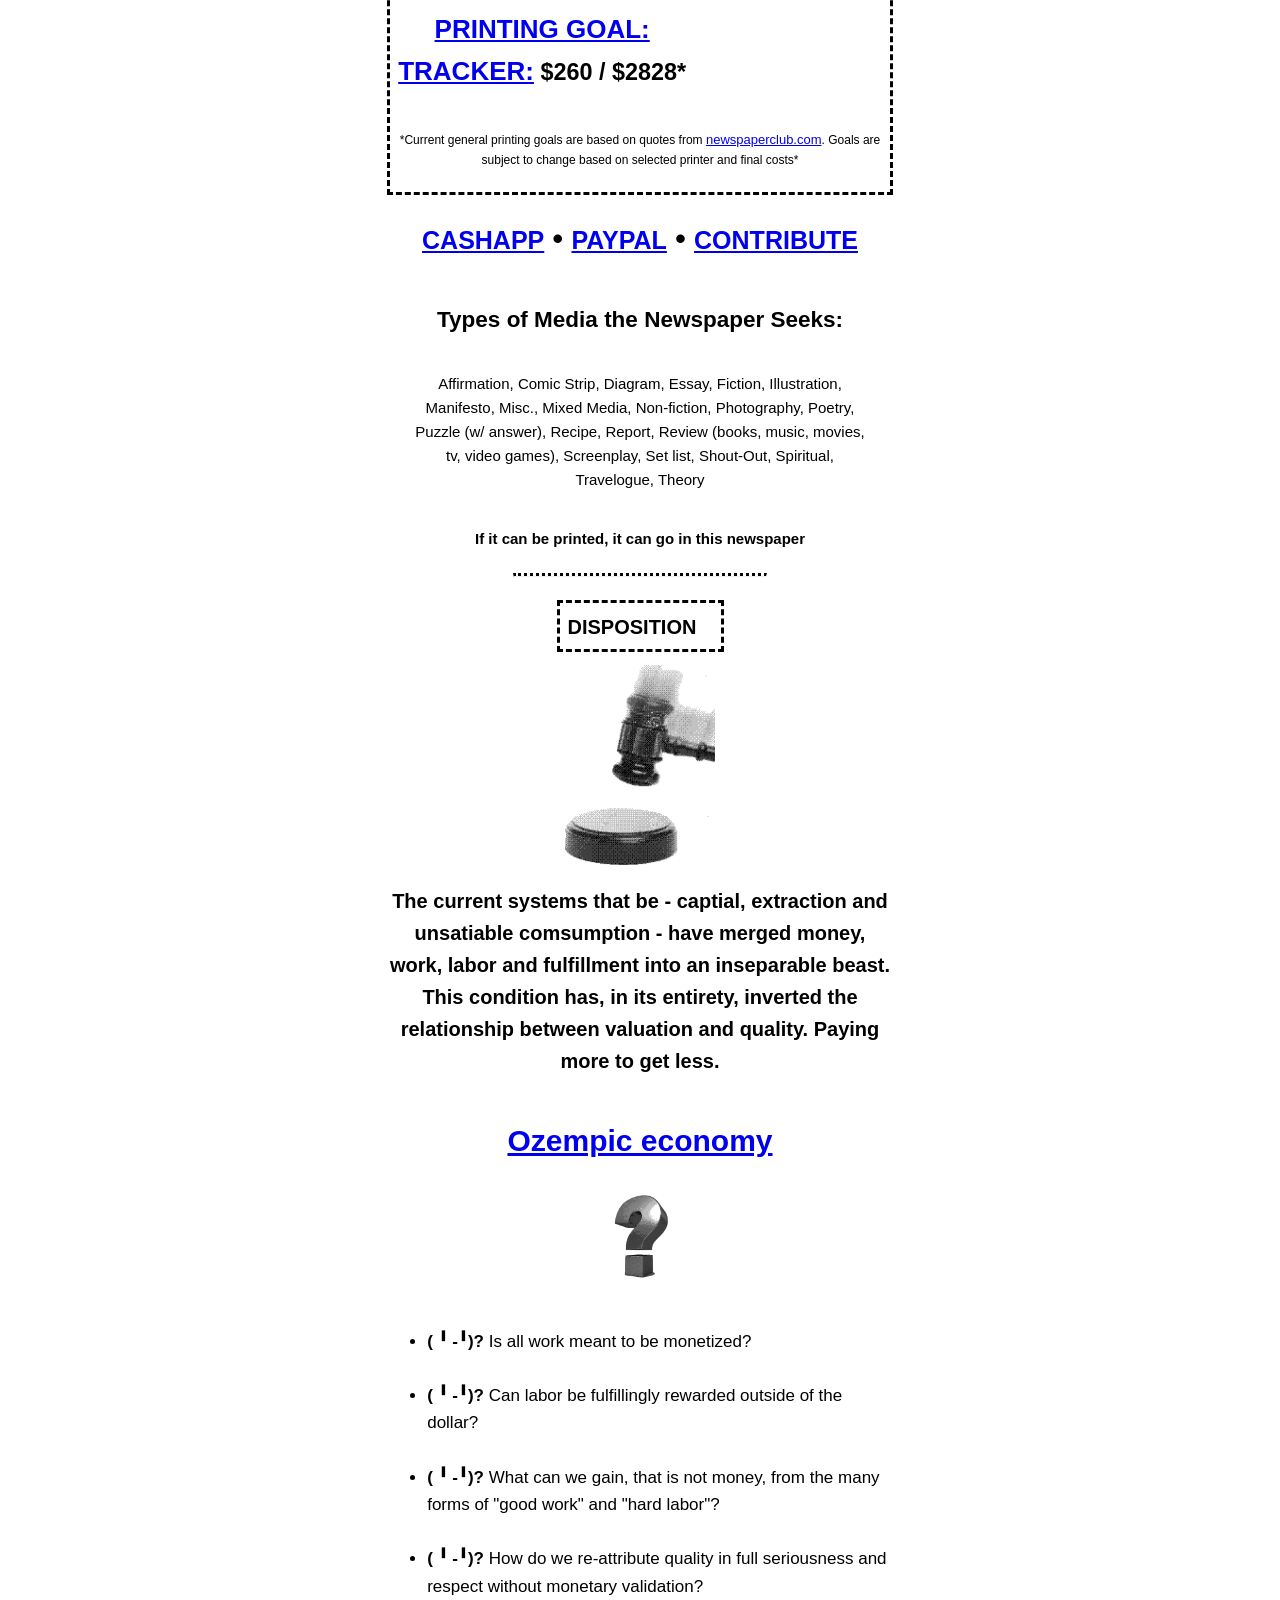
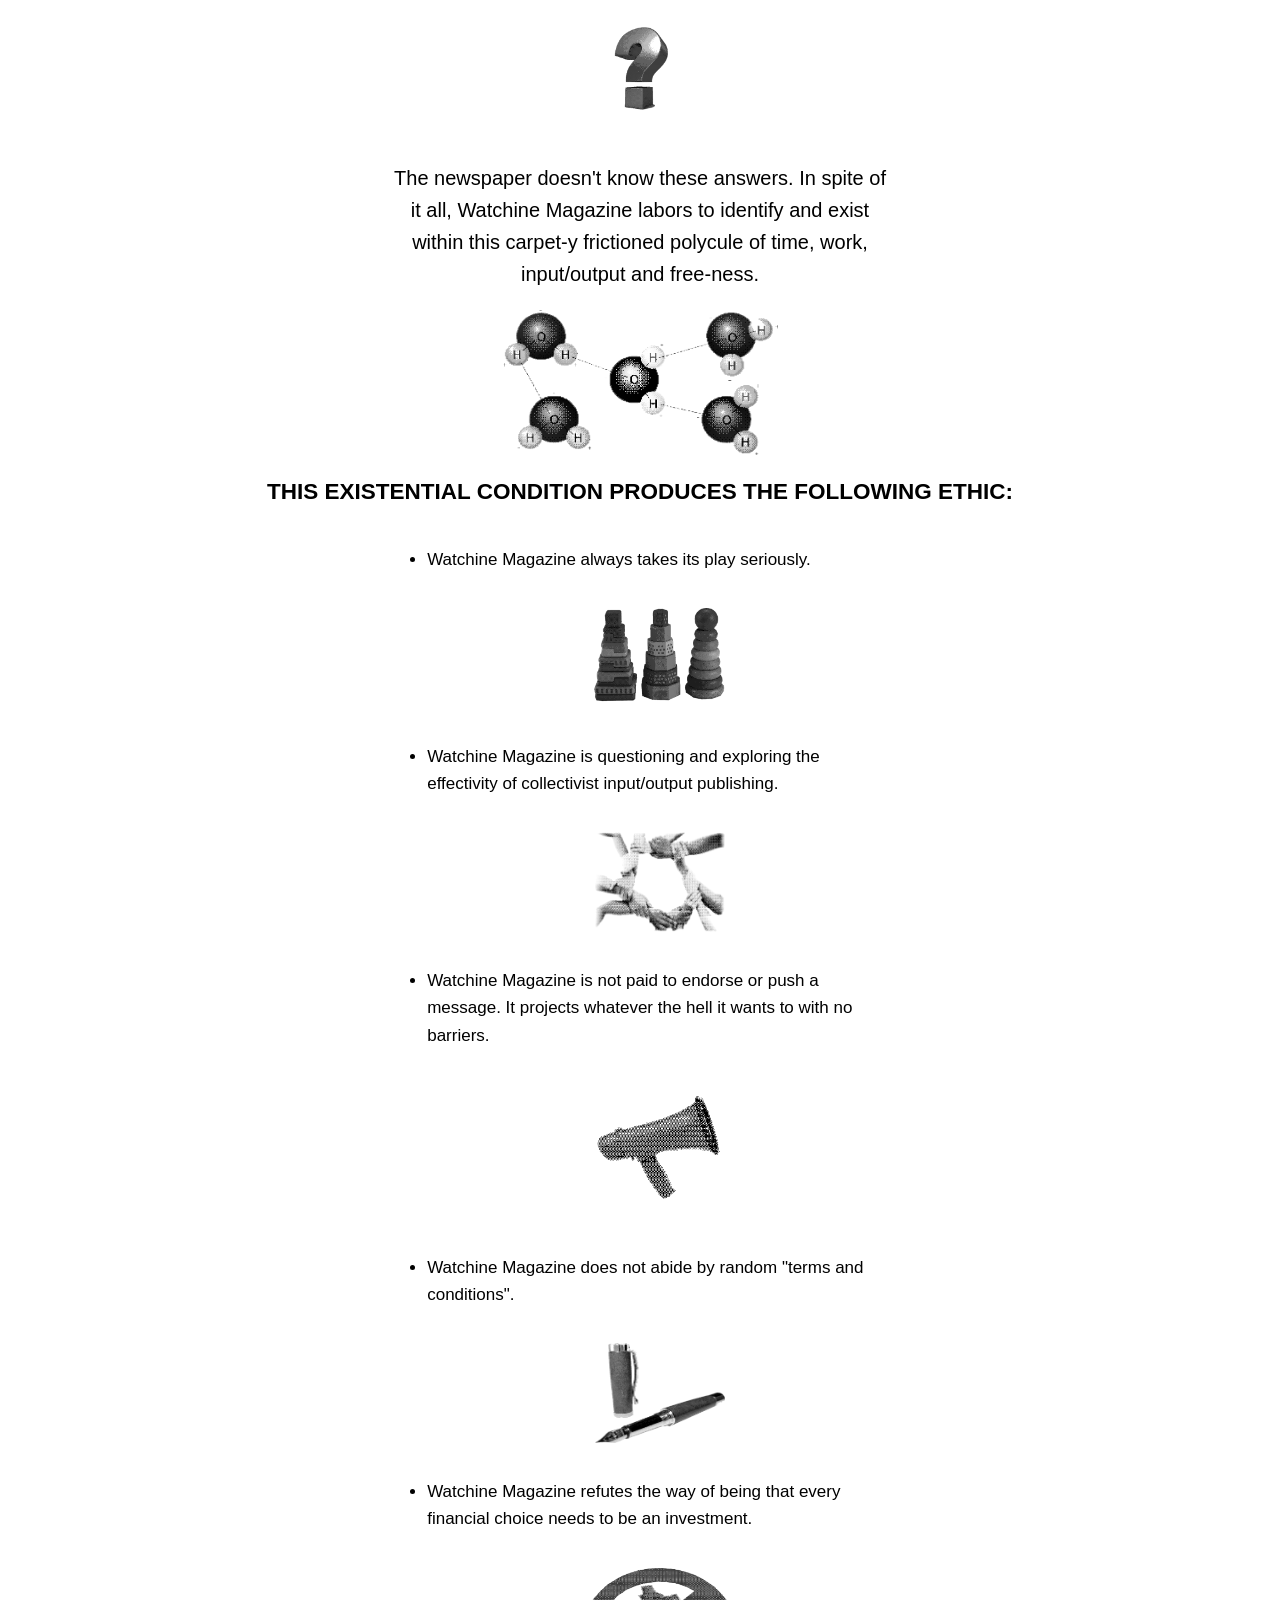
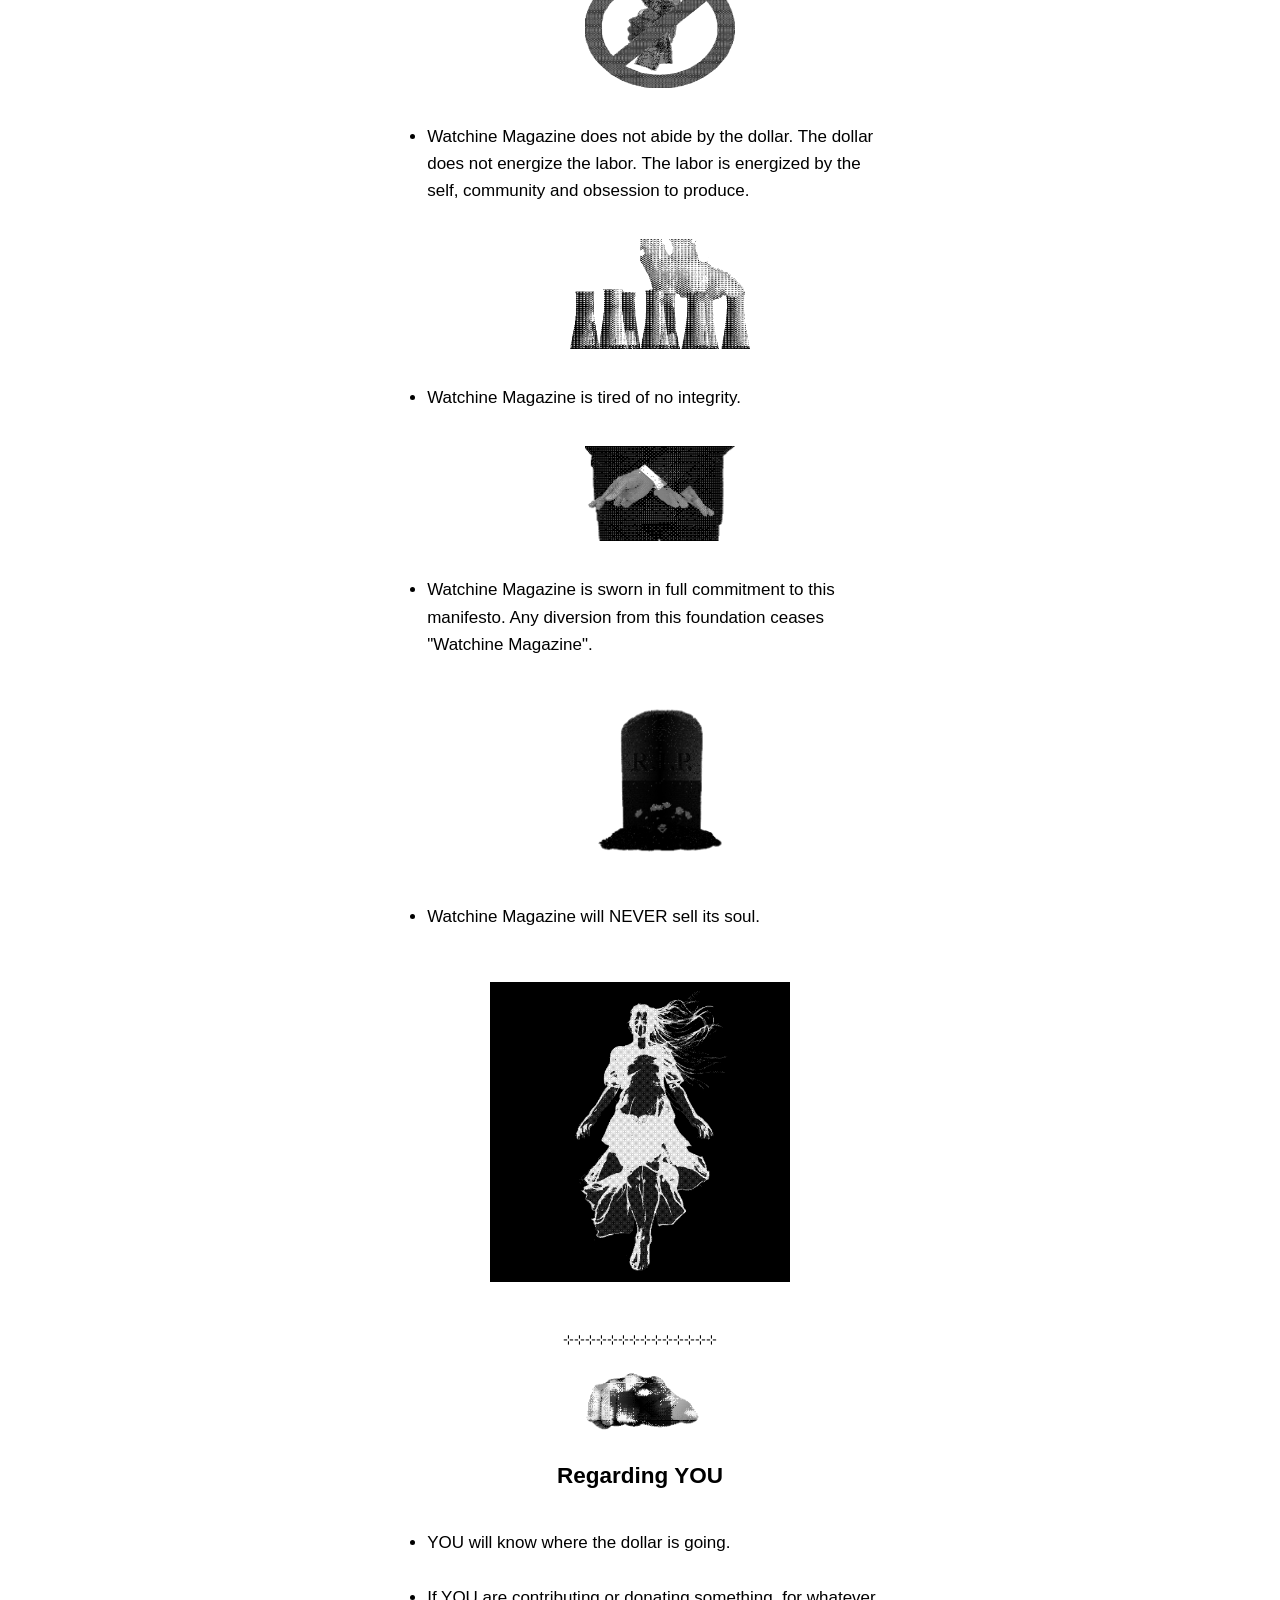
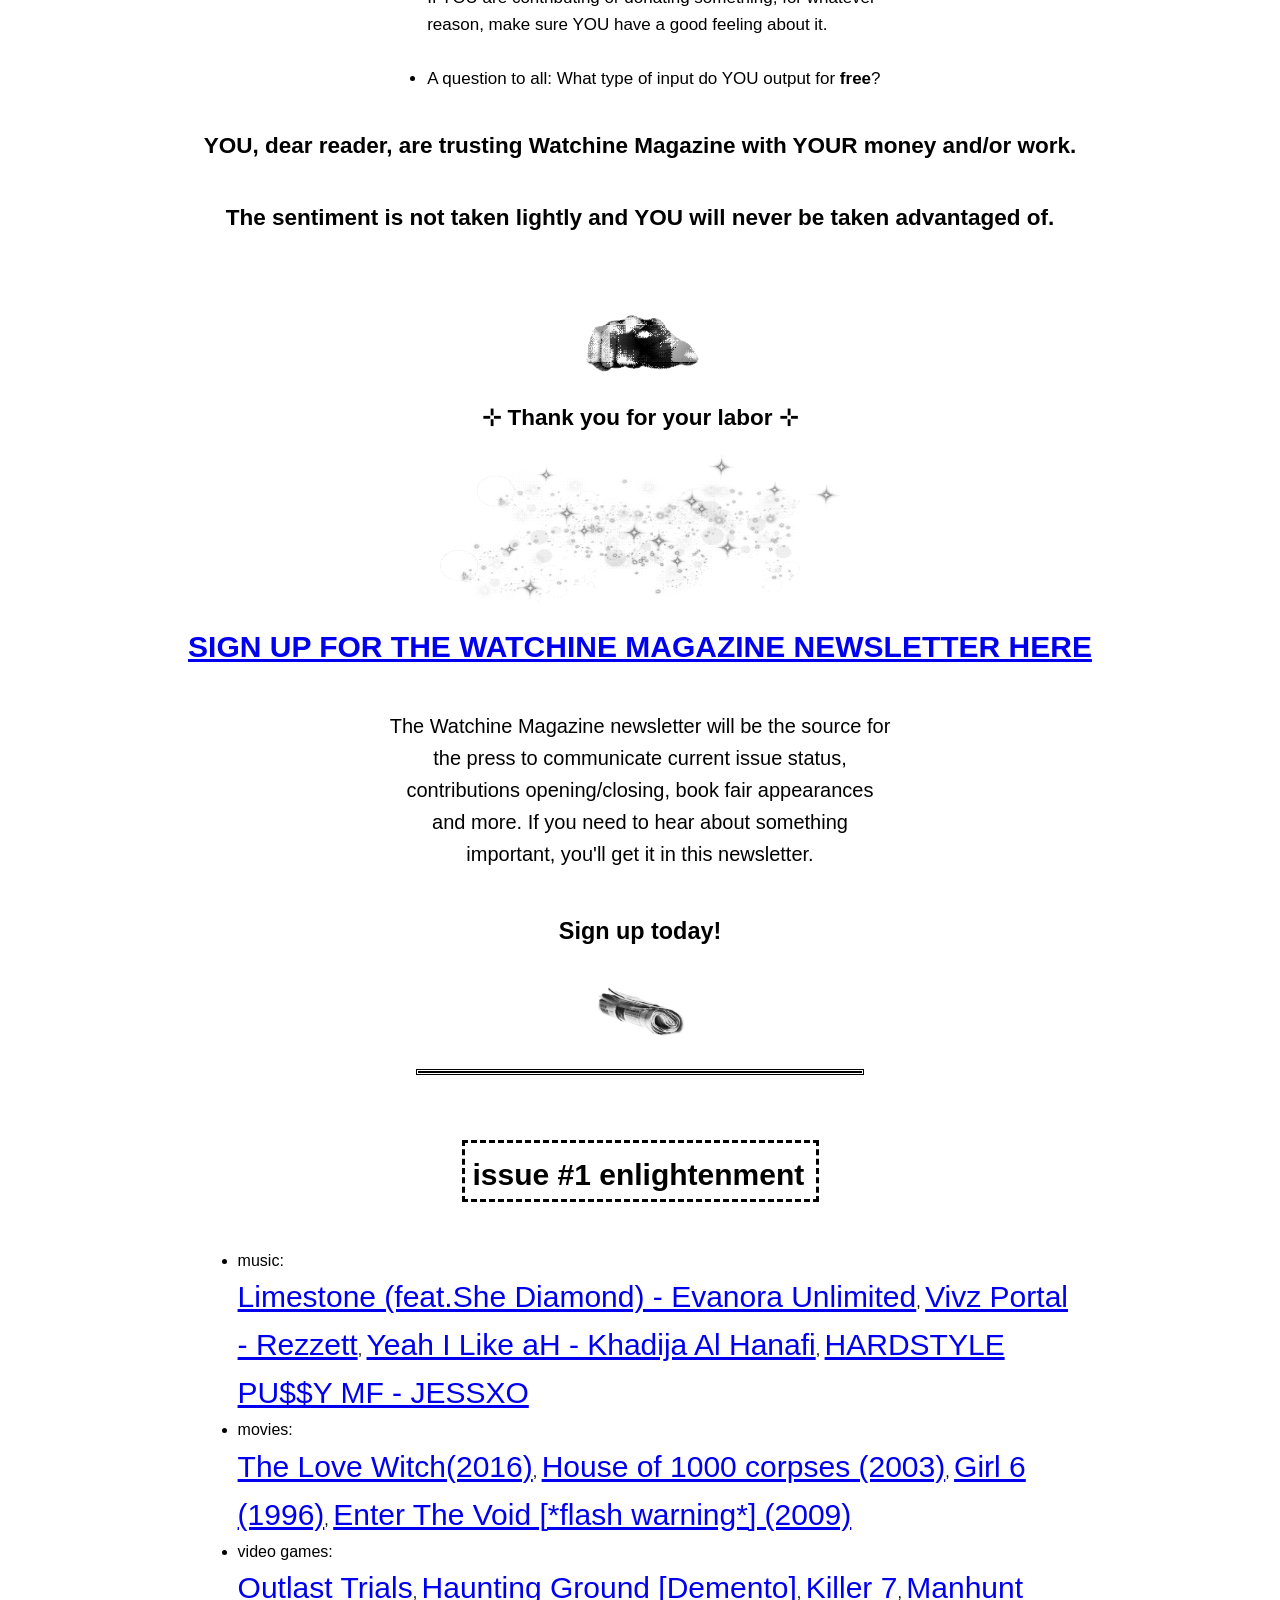
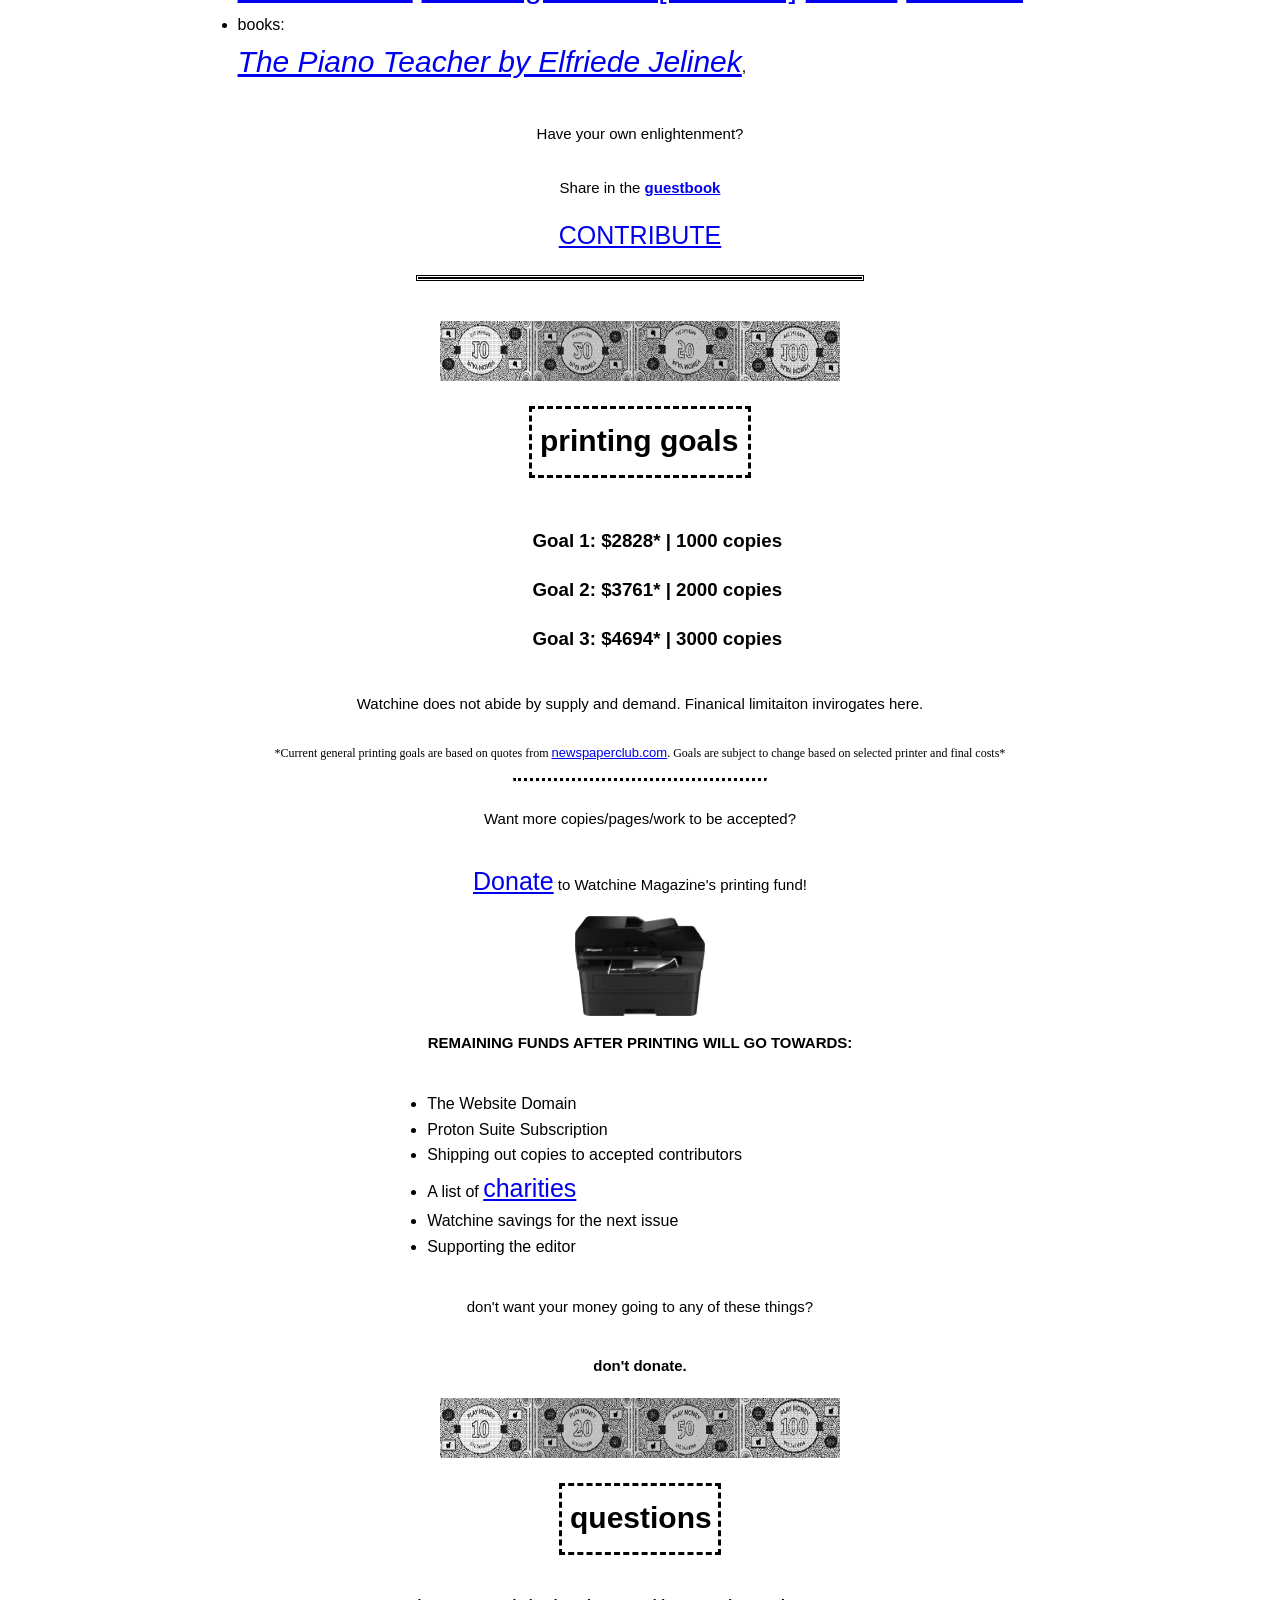
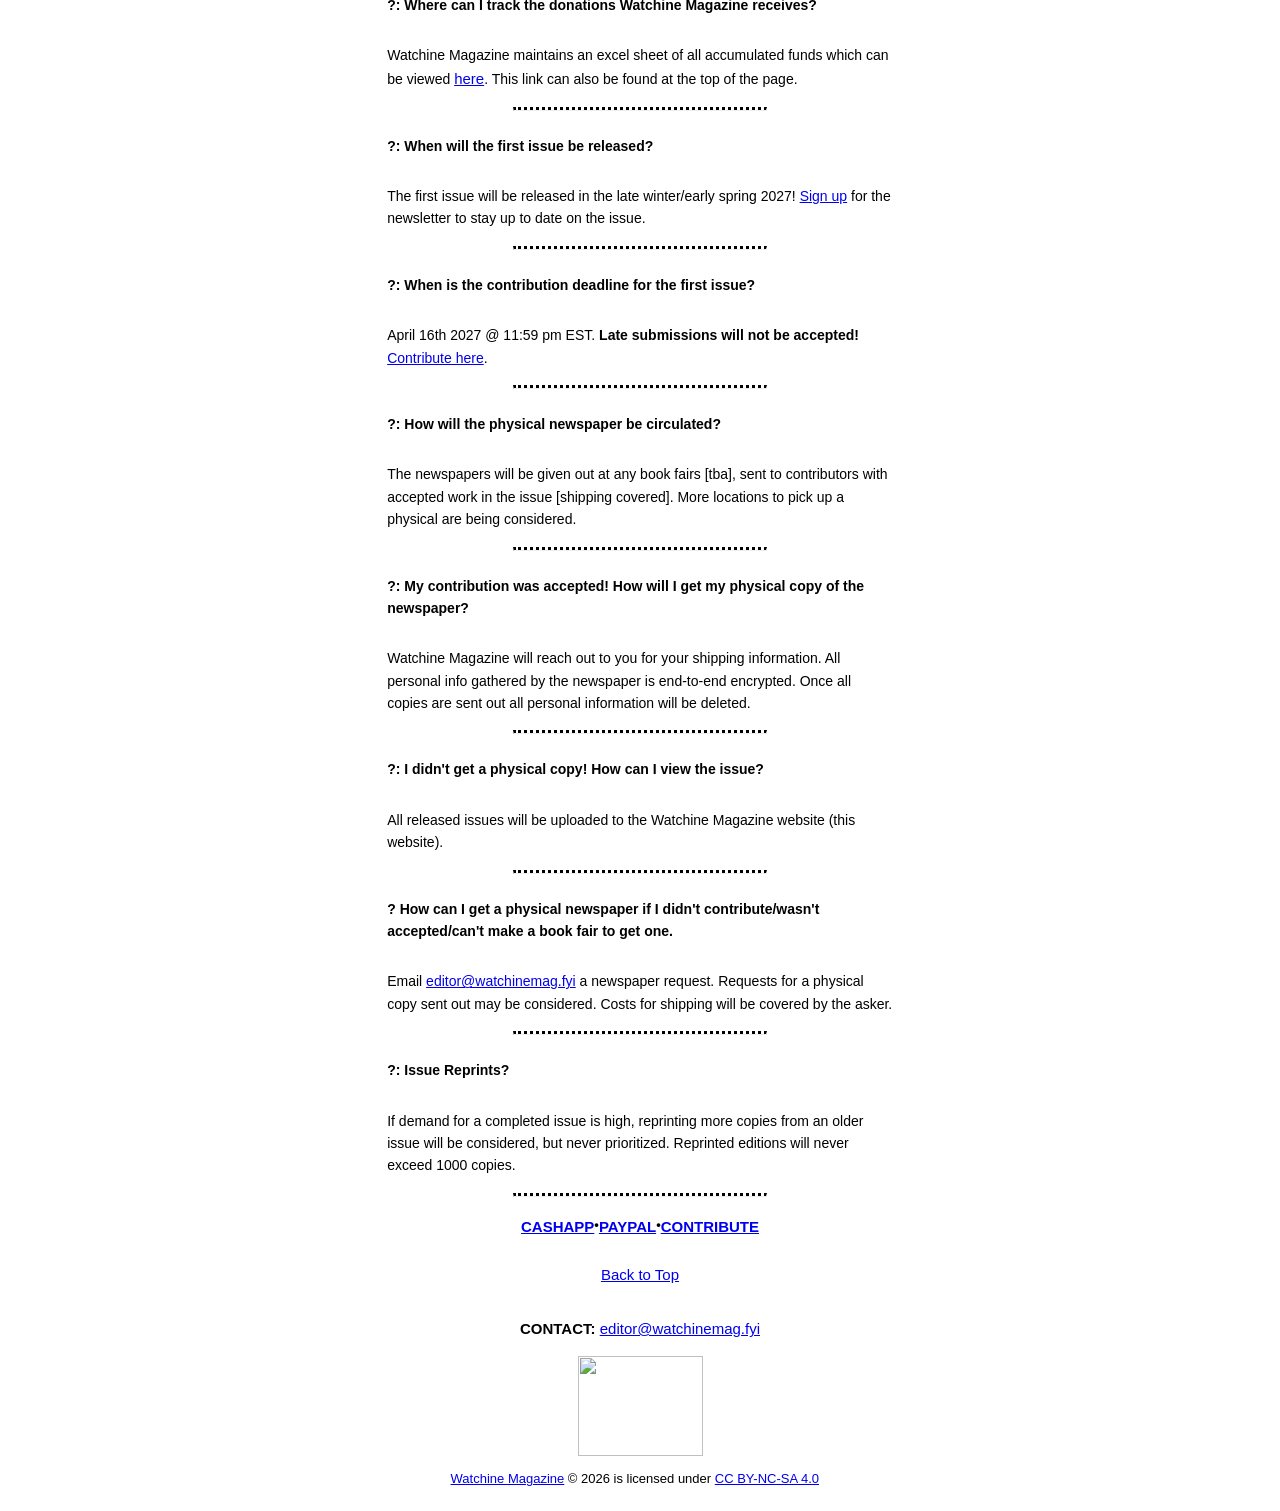
==== commit b57229d8: "Update index.html" ====
--- a/index.html
+++ b/index.html
@@ -47,7 +47,7 @@
 				<h3><b>CURRENT STATUS:</b> <br><a class="links" href="https://tally.so/r/BzedrK" target="_blank">Accepting Contributions</a></h3>
 				<h5><b>ALL ACCEPTED CONTRIBUTIONS RECEIVE A PHYSICAL COPY!</b></h5>
 				<h3><a class=links href="#enlight"><b>ISSUE #1 PROMPT:</b></a> <br>What happens when you combine dread, vulgarity and internal disarmament with being addictively fun, stylish and iconic?</h3>
-				<h3><a class="links" href="#printing"><b>PRINTING GOAL:</b></a><br><a class="links" href="https://drive.proton.me/urls/S4036J4NEW#cLT7Imohfa4K" target="_blank">TRACKER:</a> $20 / $2828*</h3>
+				<h3><a class="links" href="#printing"><b>PRINTING GOAL:</b></a><br><a class="links" href="https://drive.proton.me/urls/S4036J4NEW#cLT7Imohfa4K" target="_blank">TRACKER:</a> $260 / $2828*</h3>
 				<div class="small3">
 					<p>*Current general printing goals are based on quotes from <a class="links5" href="https://www.newspaperclub.com/print" target="_blank">newspaperclub.com</a>. Goals are subject to change based on selected printer and final costs*</p>
 
@@ -61,7 +61,7 @@
 			<h2><b>Types of Media the Newspaper Seeks:</b></h2>
 		</div>
 		<div class="submain">
-			<p> Affirmation, Comic Strip, Diagram, Essay, Fiction, Illustration, Manifesto, Misc., Non-fiction, Photography, Poetry, Puzzle (w/ answer), Recipe, Review (books, music, movies, tv, video games), Screenplay, Set list, Shout-Out, Spiritual, Travelogue, Theory</p>
+			<p> Affirmation, Comic Strip, Diagram, Essay, Fiction, Illustration, Manifesto, Misc., Mixed Media, Non-fiction, Photography, Poetry, Puzzle (w/ answer), Recipe, Report, Review (books, music, movies, tv, video games), Screenplay, Set list, Shout-Out, Spiritual, Travelogue, Theory</p>
 <br>
 <br>
 			<h4><b>If it can be printed, it can go in this newspaper</b></h4></div></div>
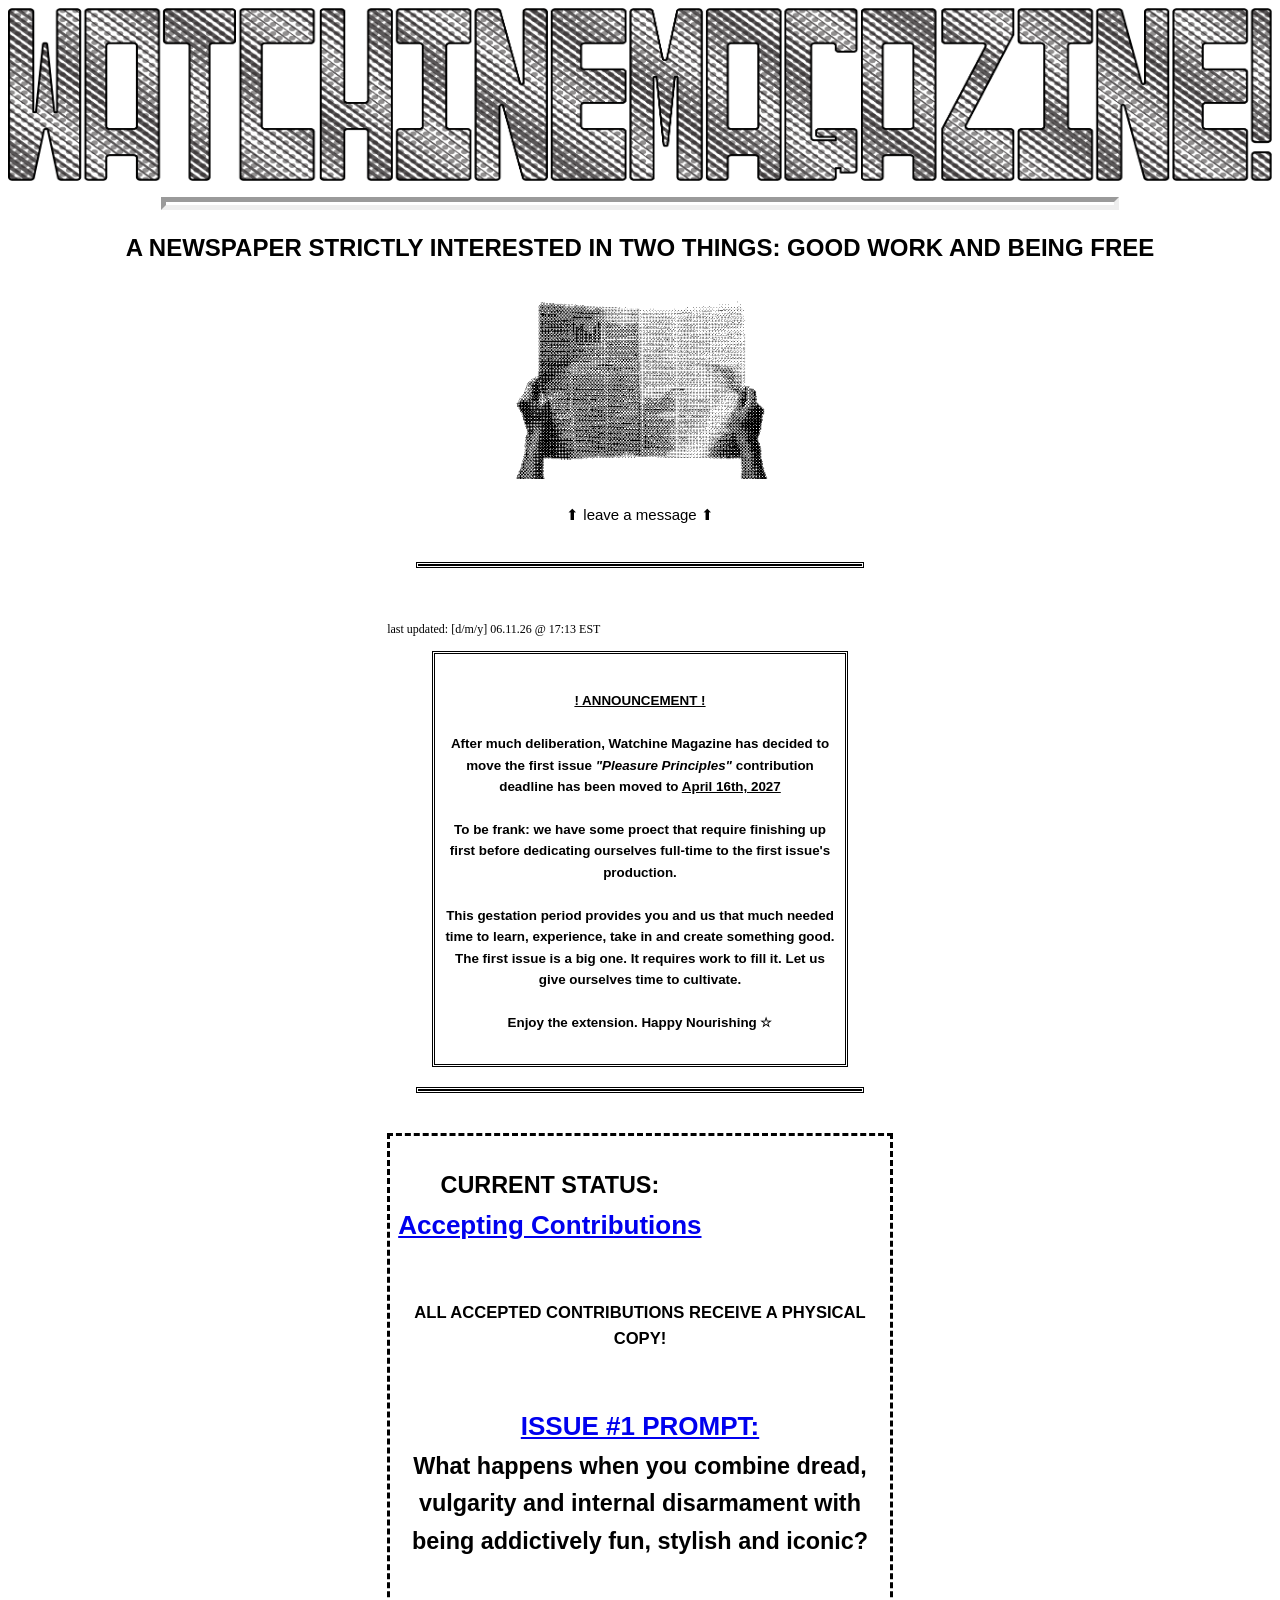
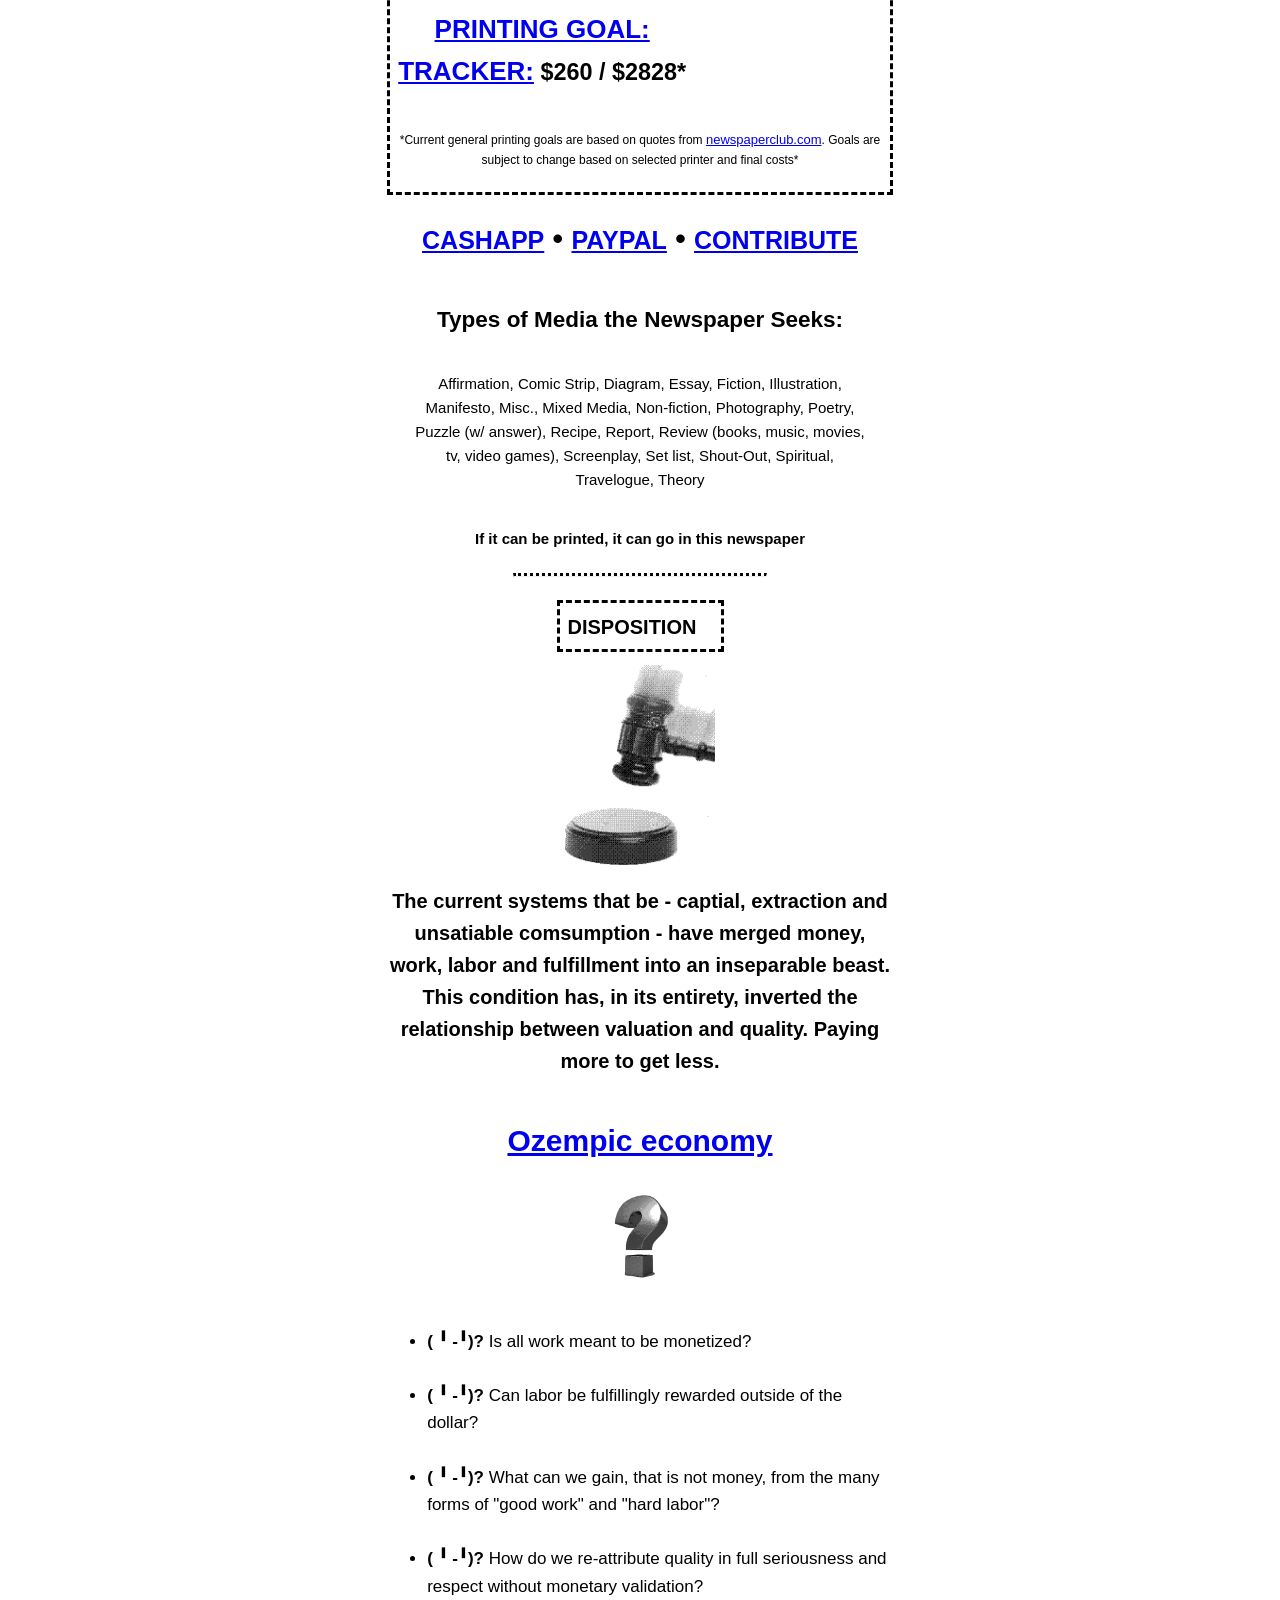
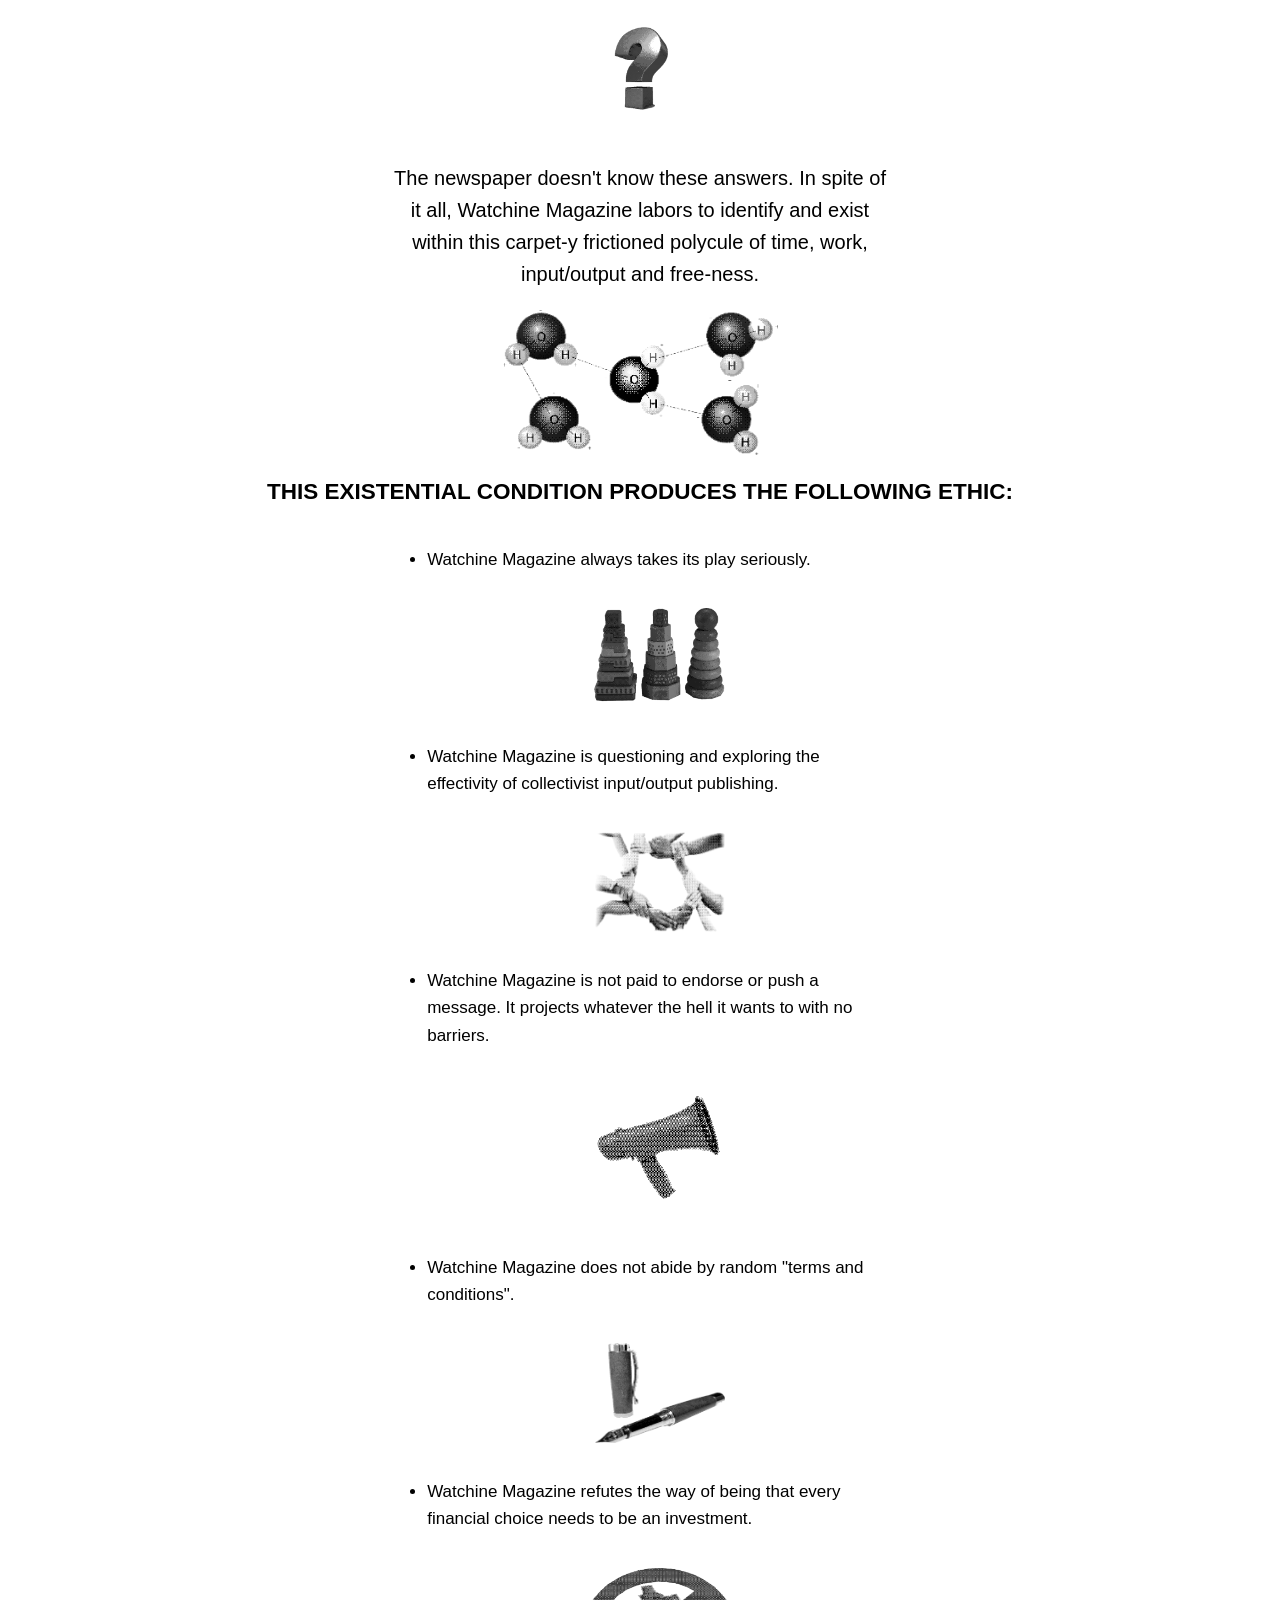
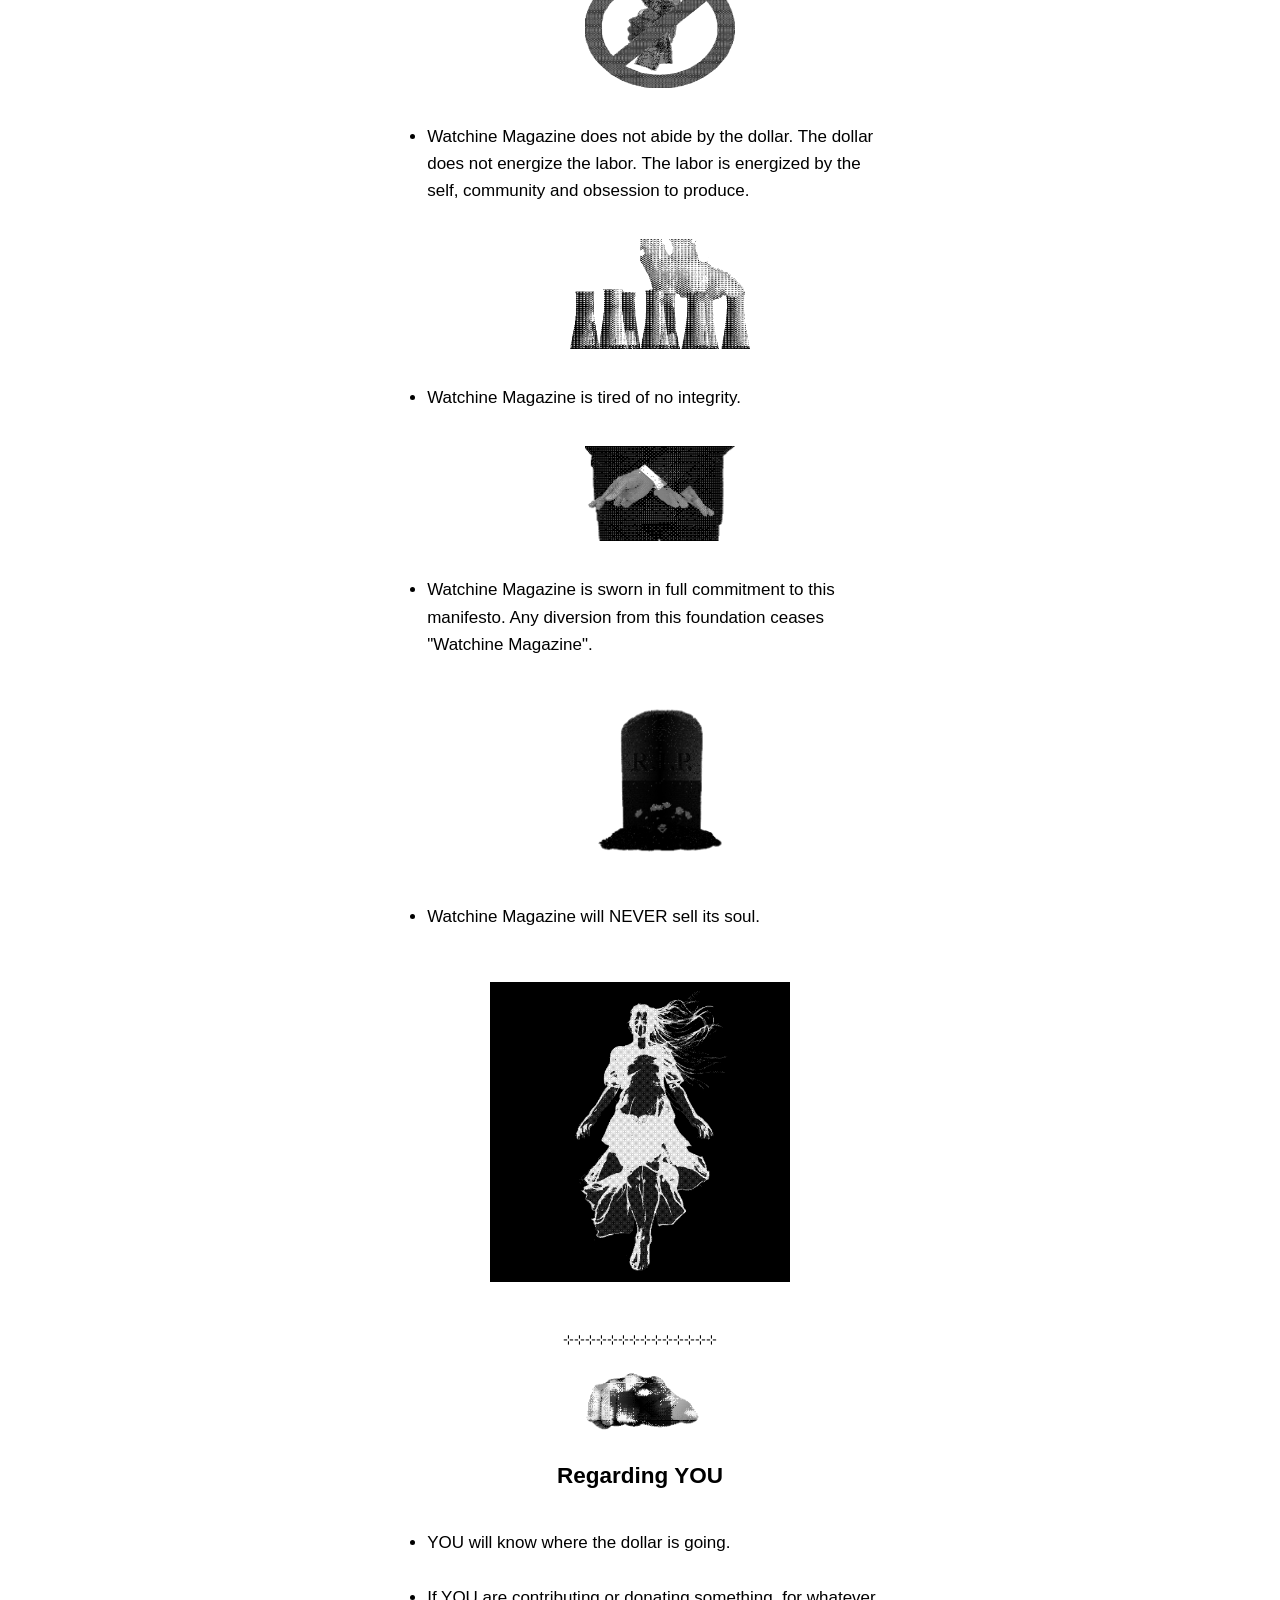
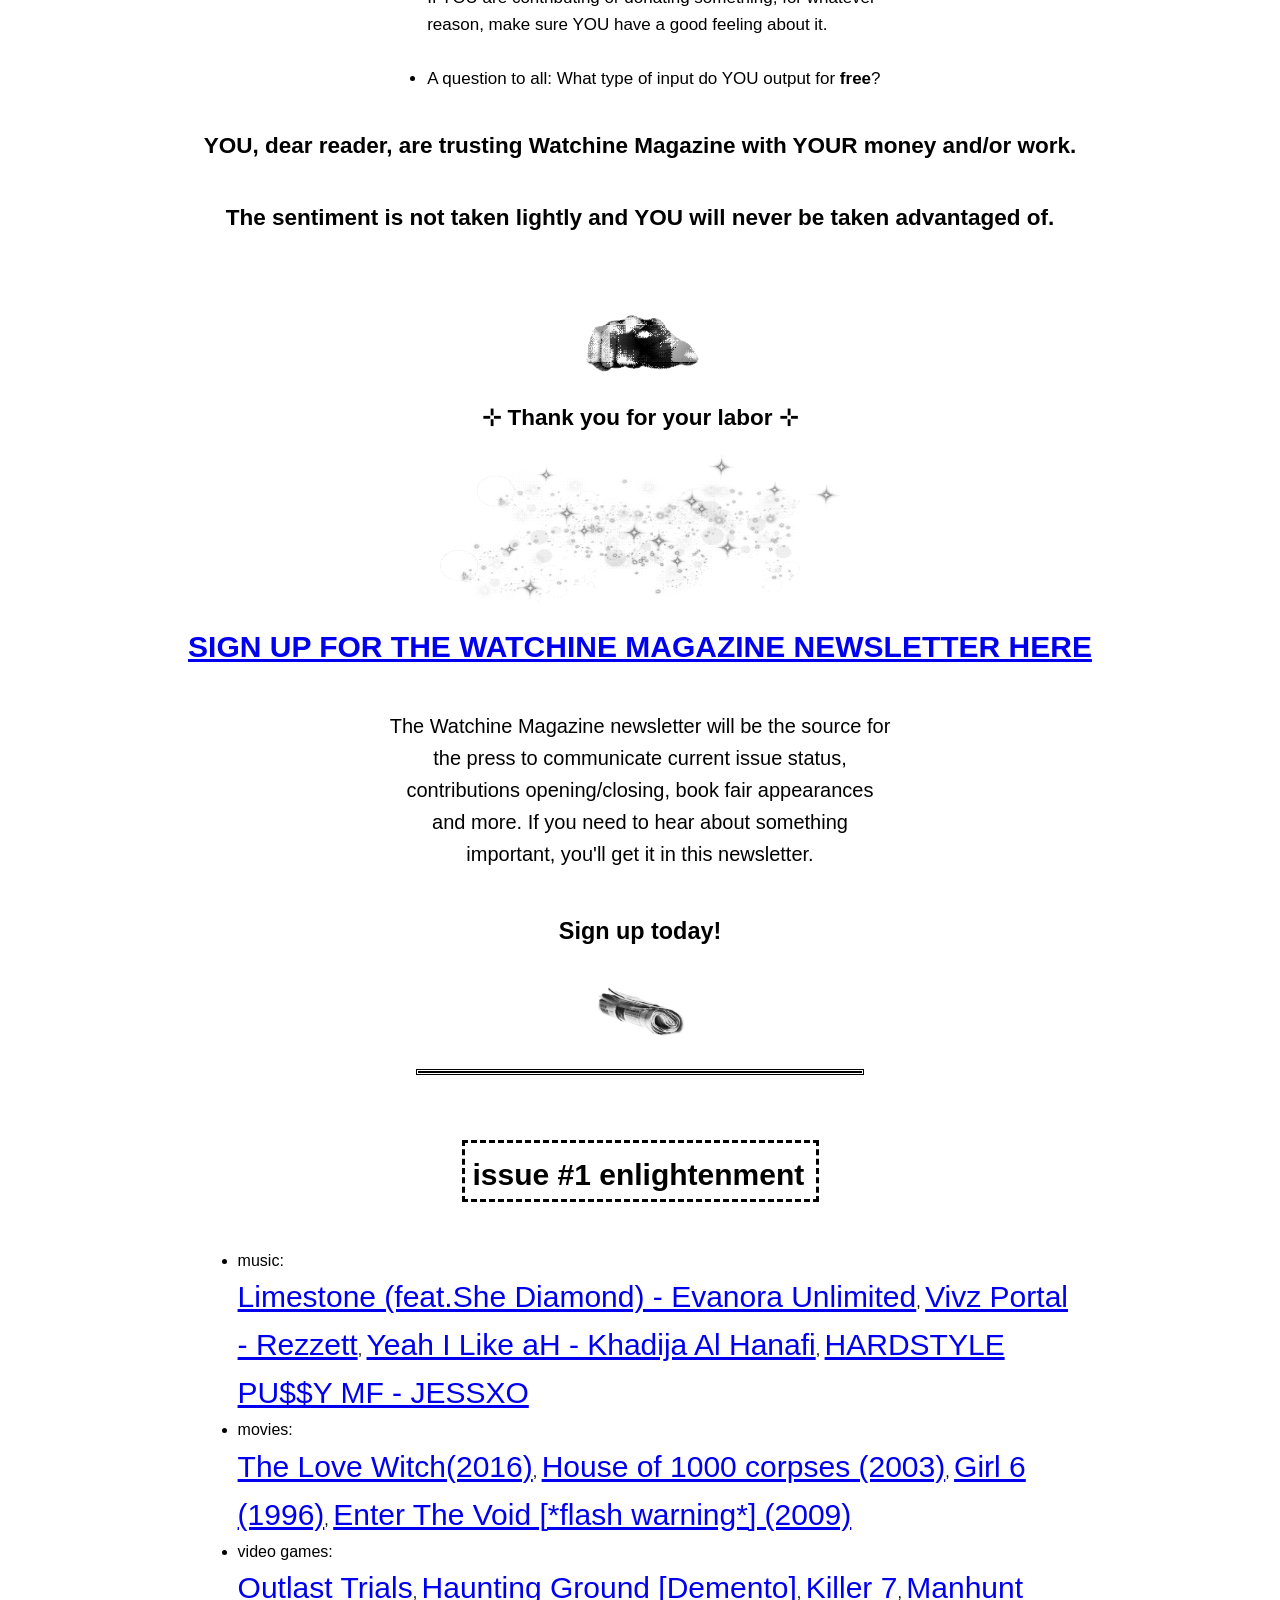
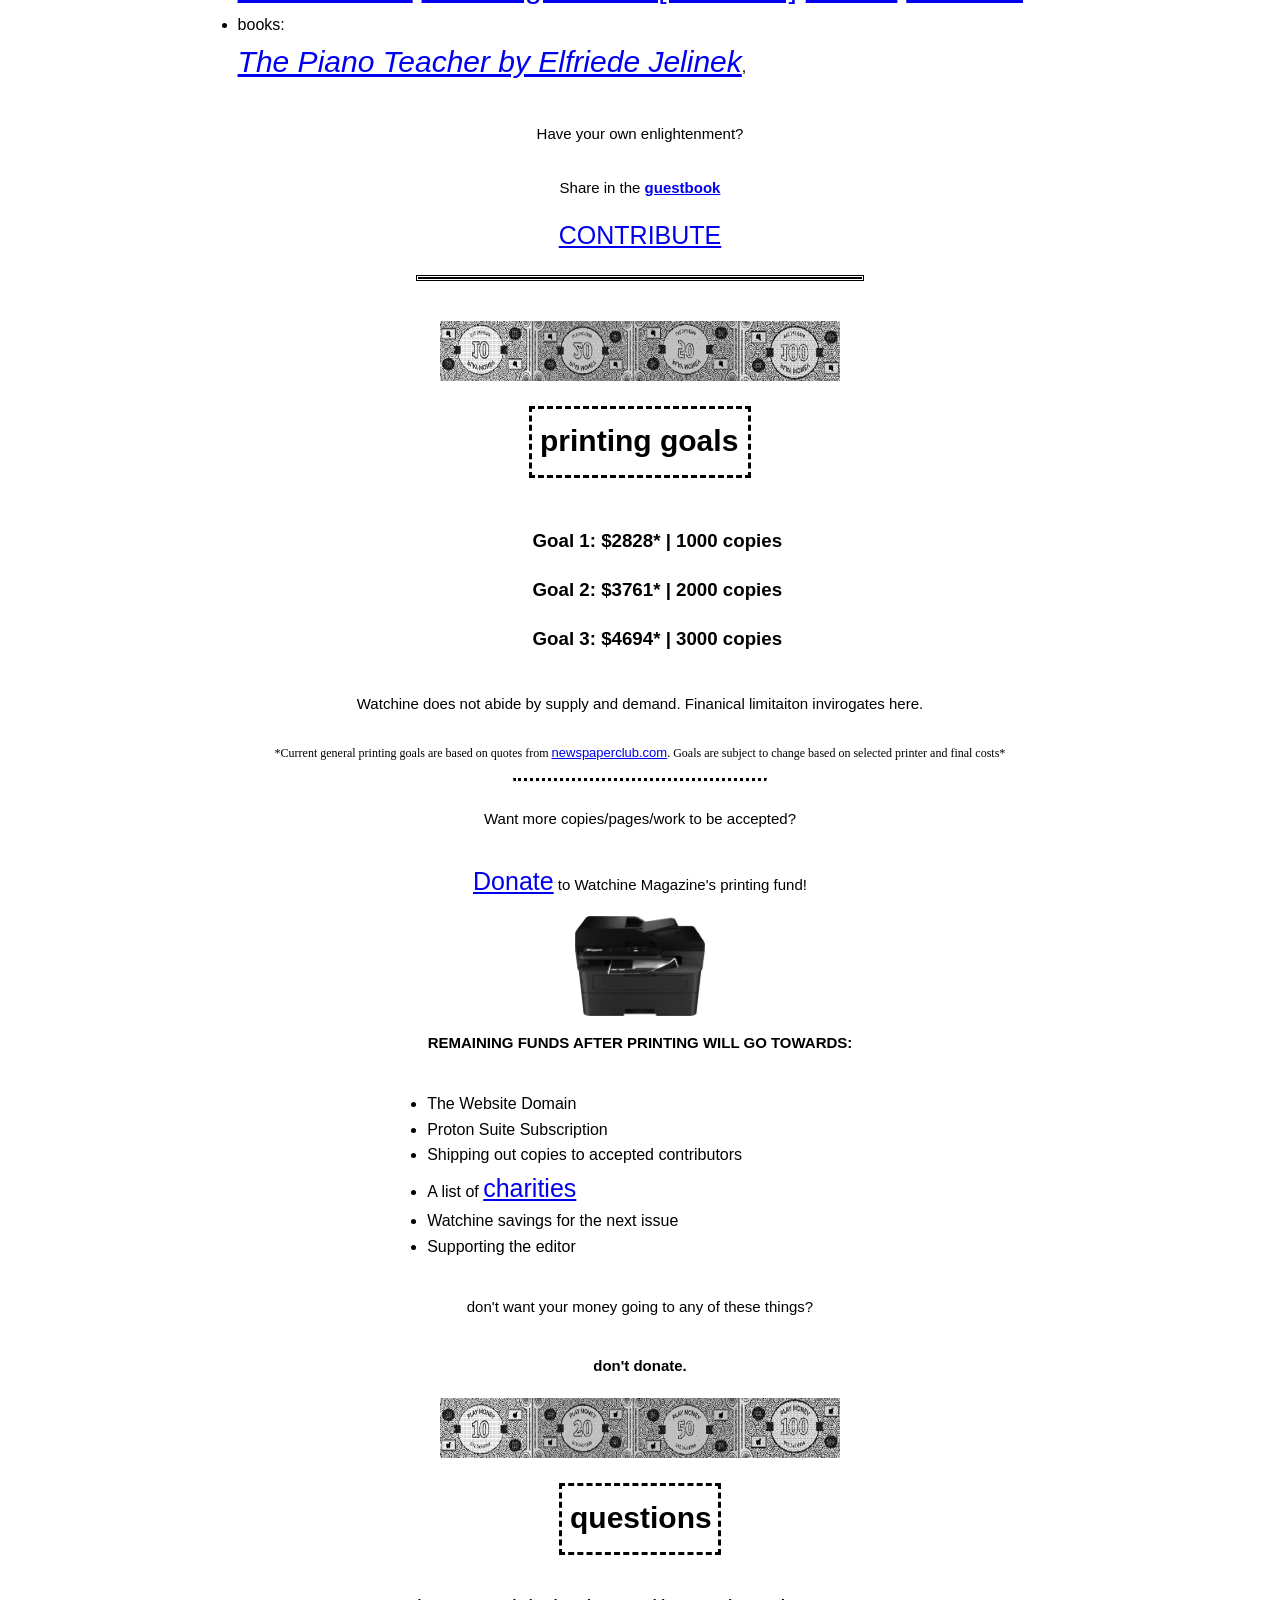
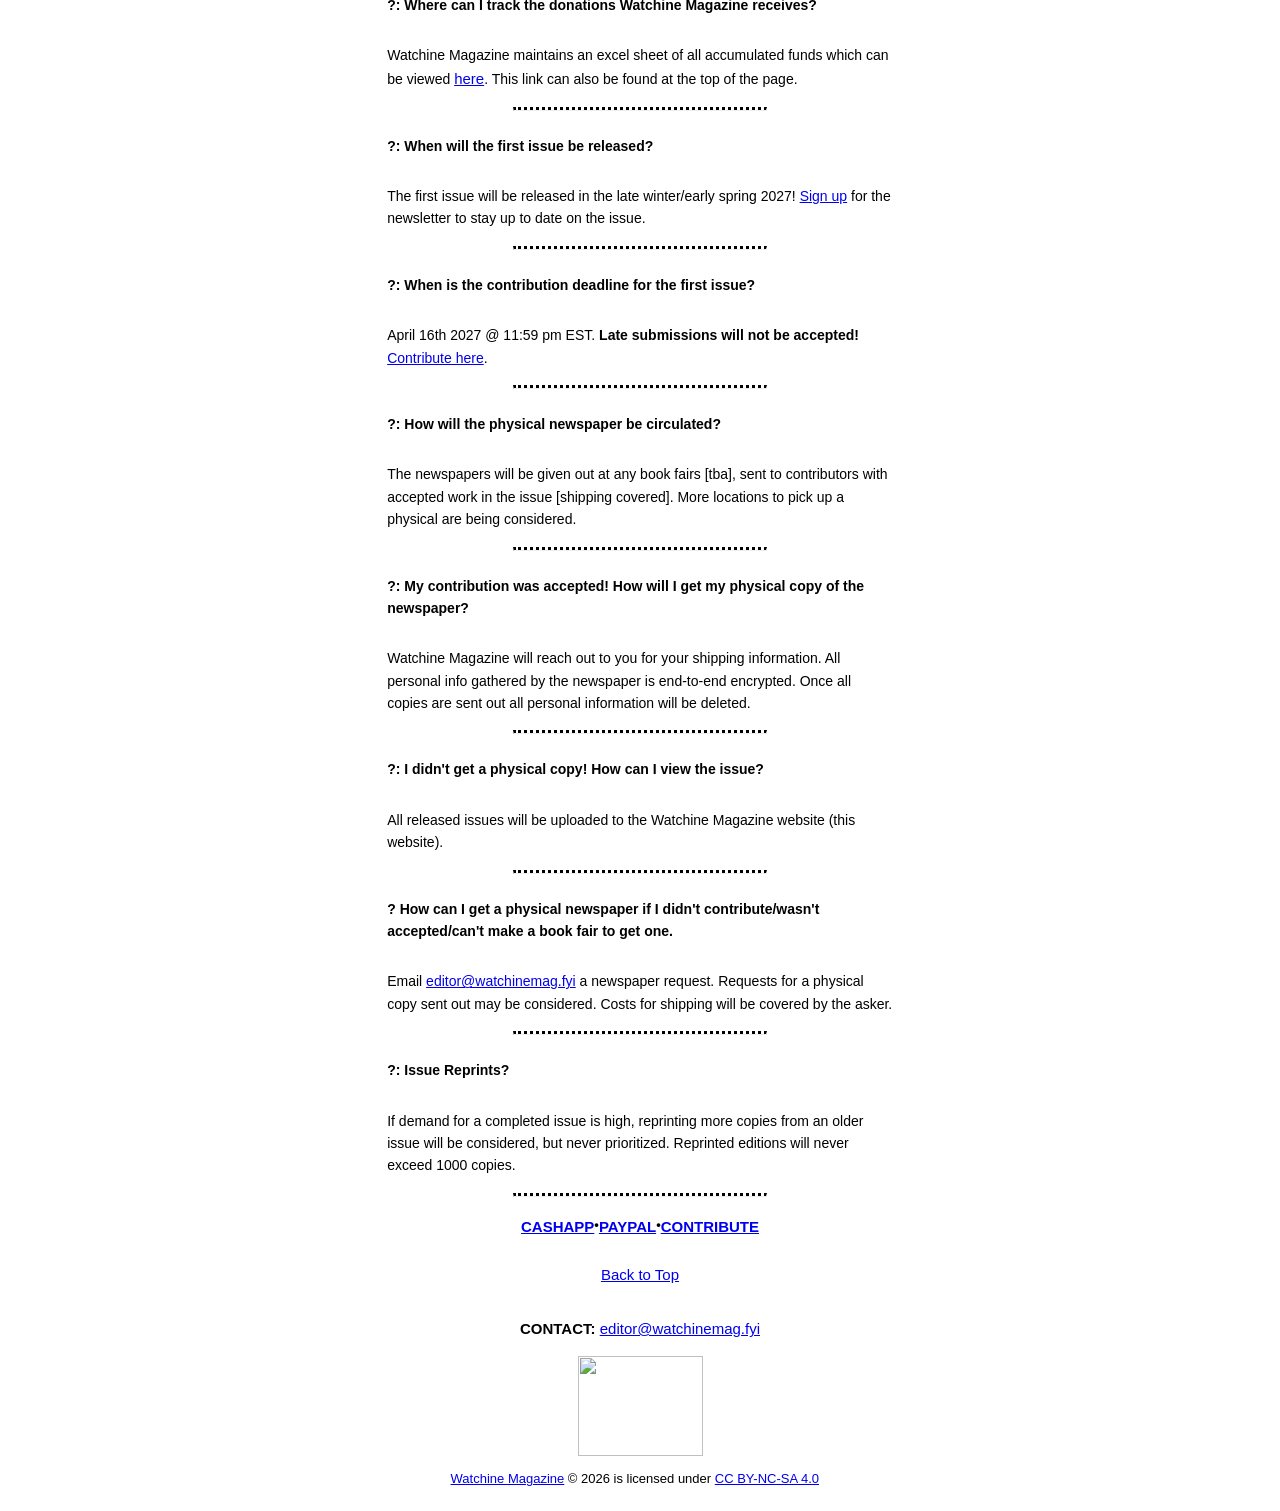
==== commit 06ba85f4: "Update index.html" ====
--- a/index.html
+++ b/index.html
@@ -29,7 +29,7 @@
 				<h6><b><u>! ANNOUNCEMENT !</u></b>
 <br>
 <br>
-				After much deliberation, Watchine Magazine has decided to move the first iss <i>"Pleasure Principles"</i> contribution deadline has been moved to <b><u>April 16th, 2027</u></b>
+				After much deliberation, Watchine Magazine has decided to move the first issue <i>"Pleasure Principles"</i> contribution deadline has been moved to <b><u>April 16th, 2027</u></b>
 <br>
 <br>
 				To be frank: we have some proect that require finishing up first before dedicating ourselves full-time to the first issue's production.
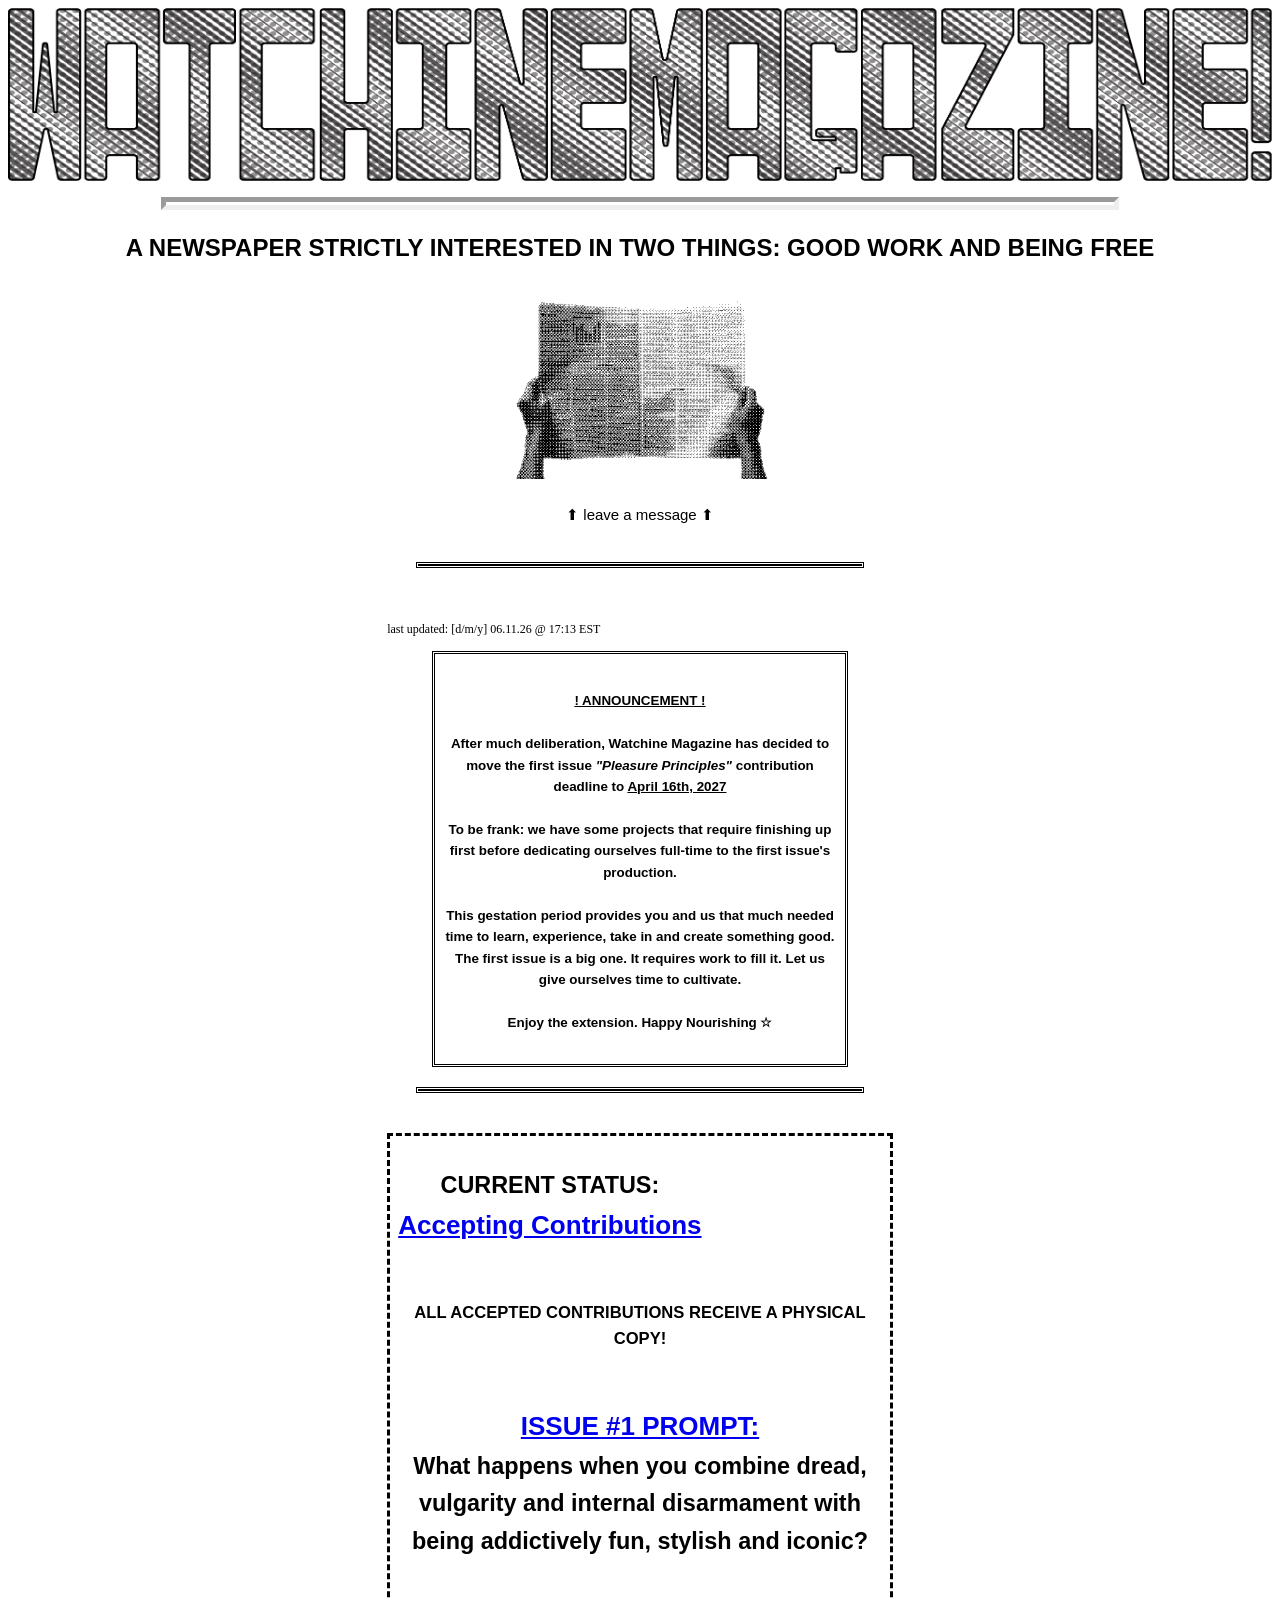
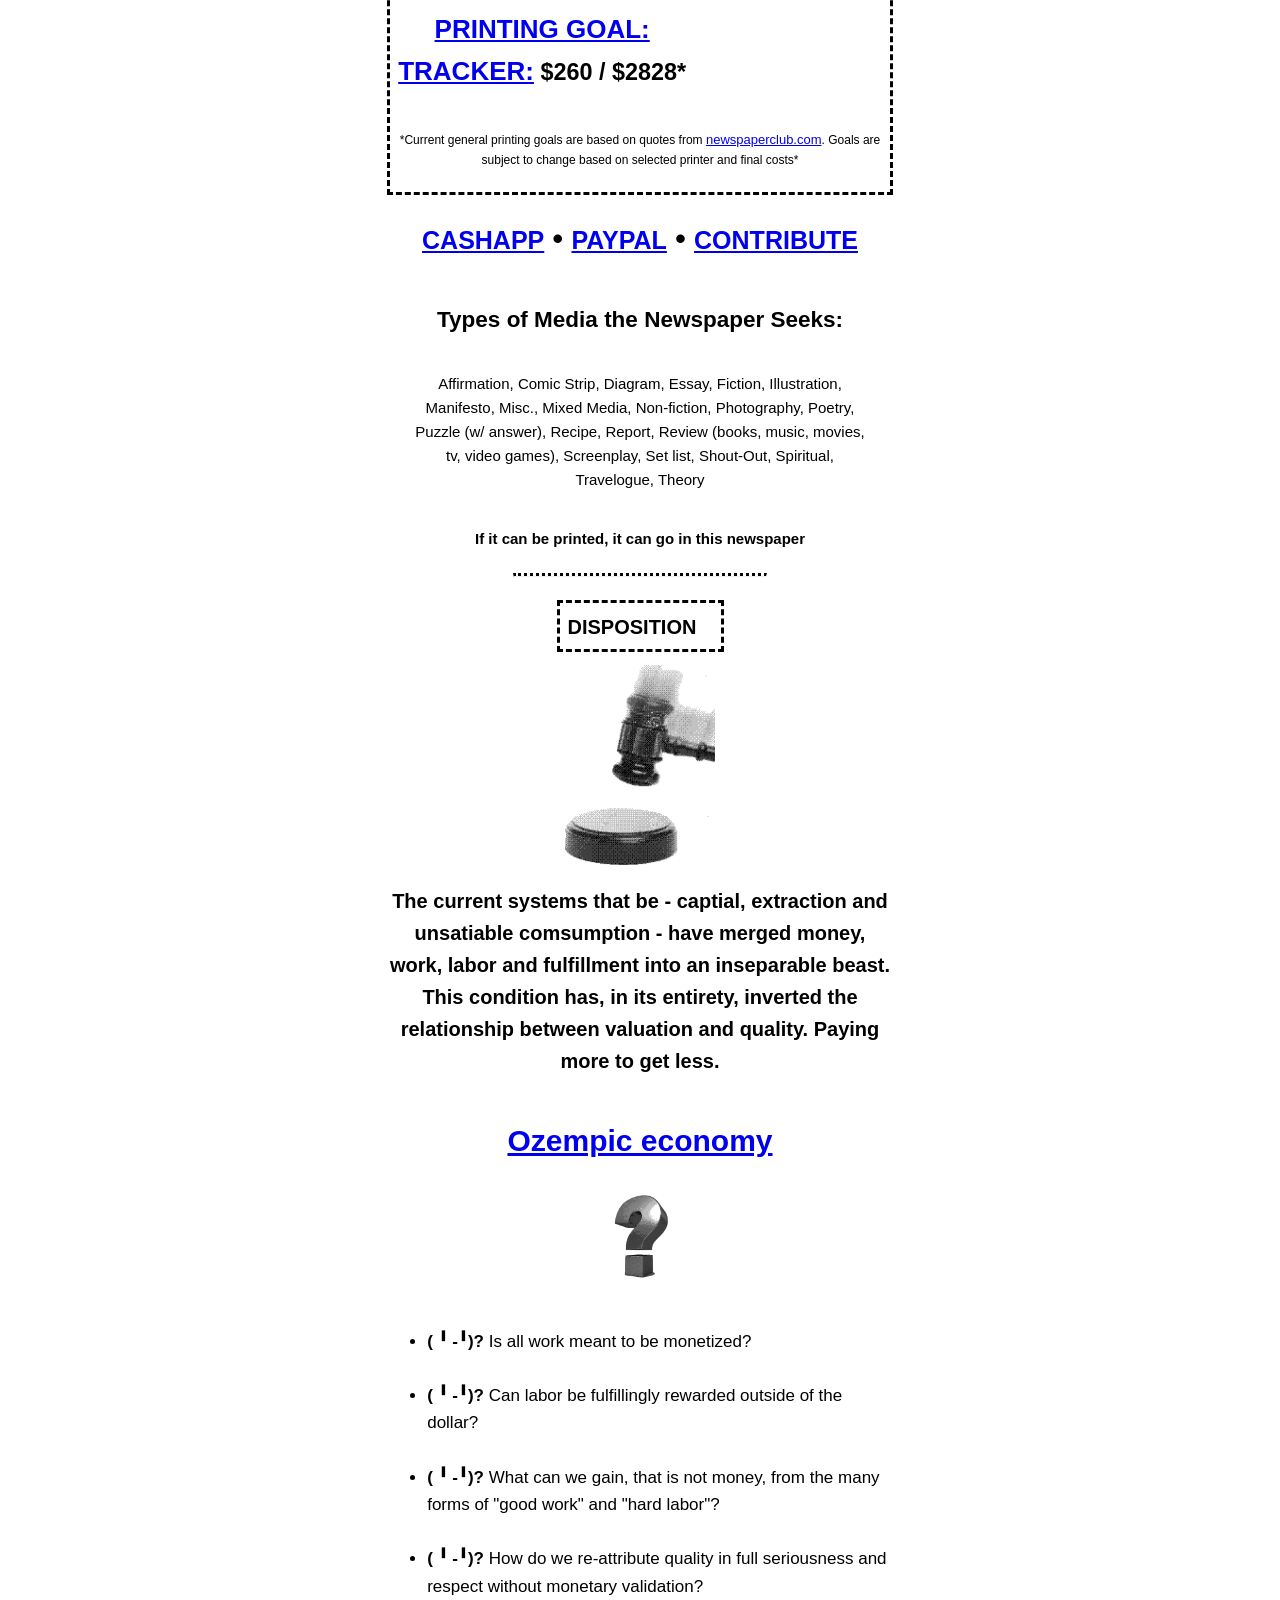
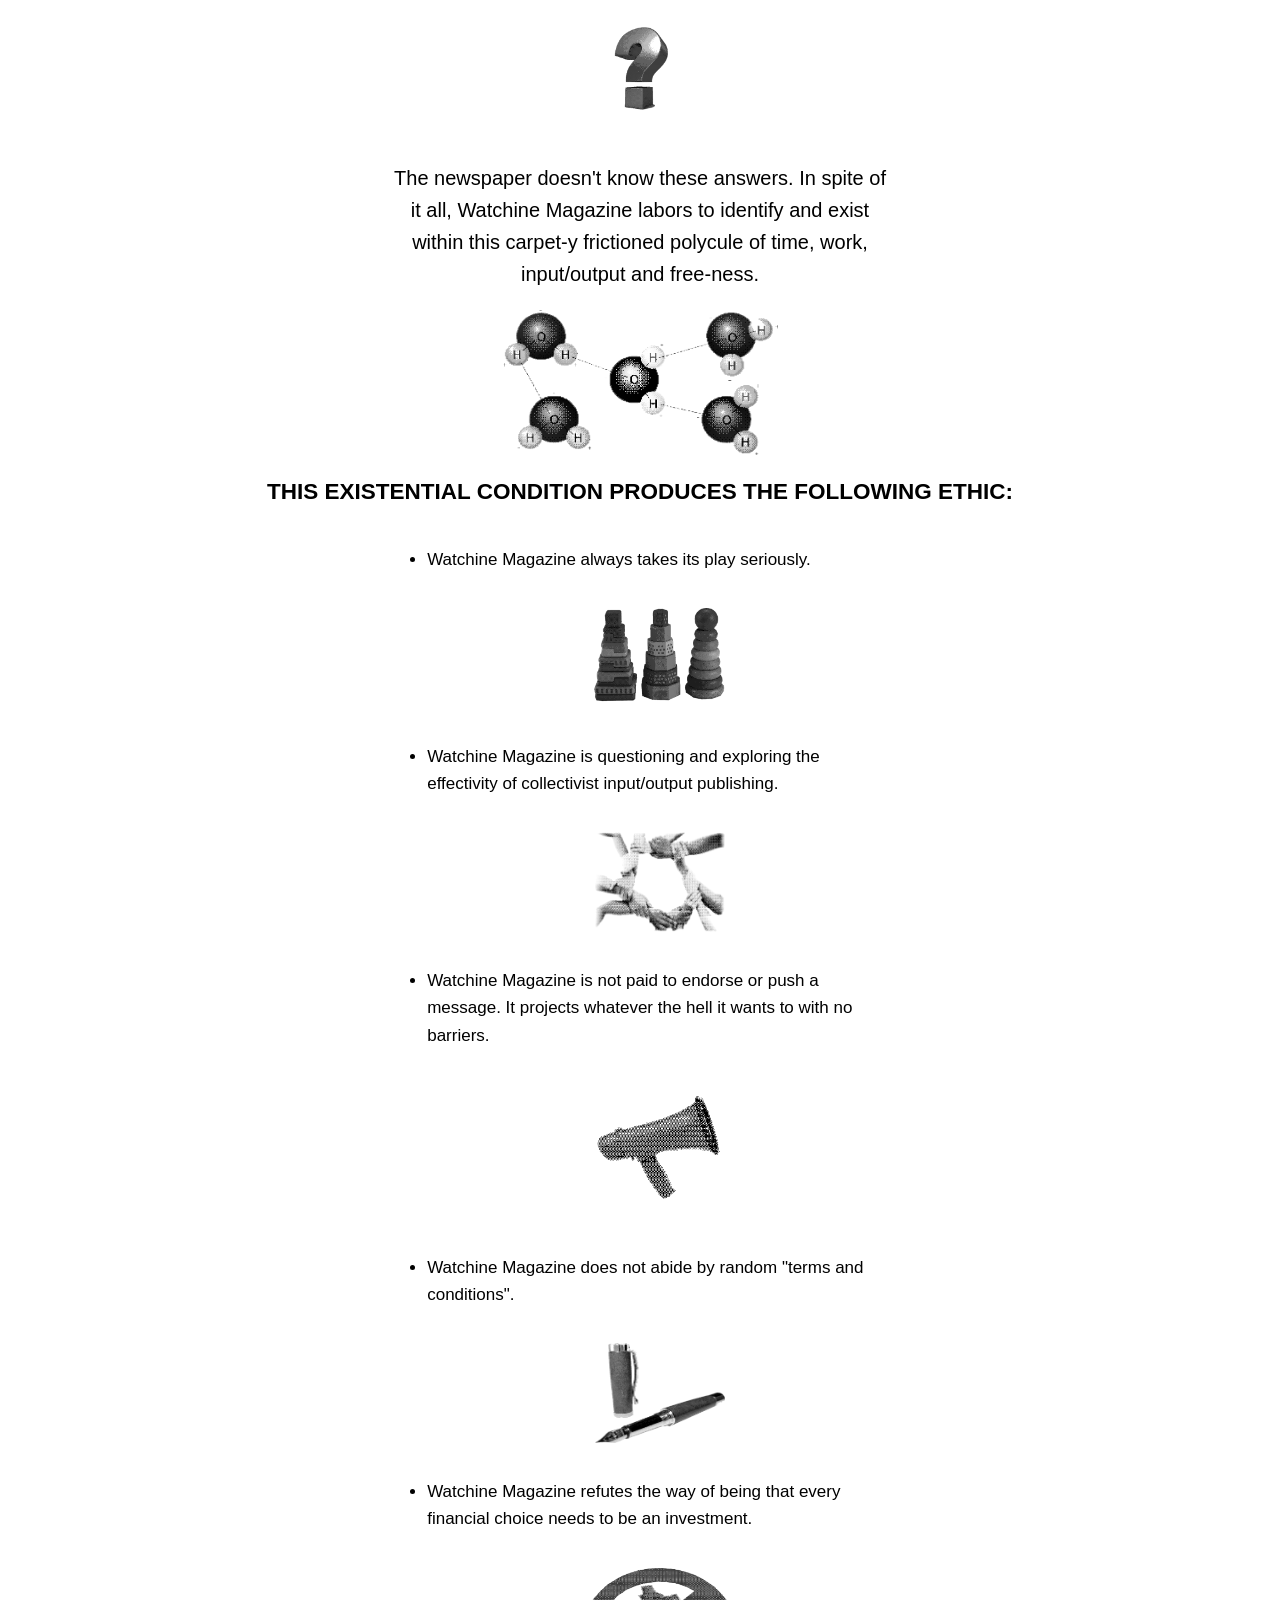
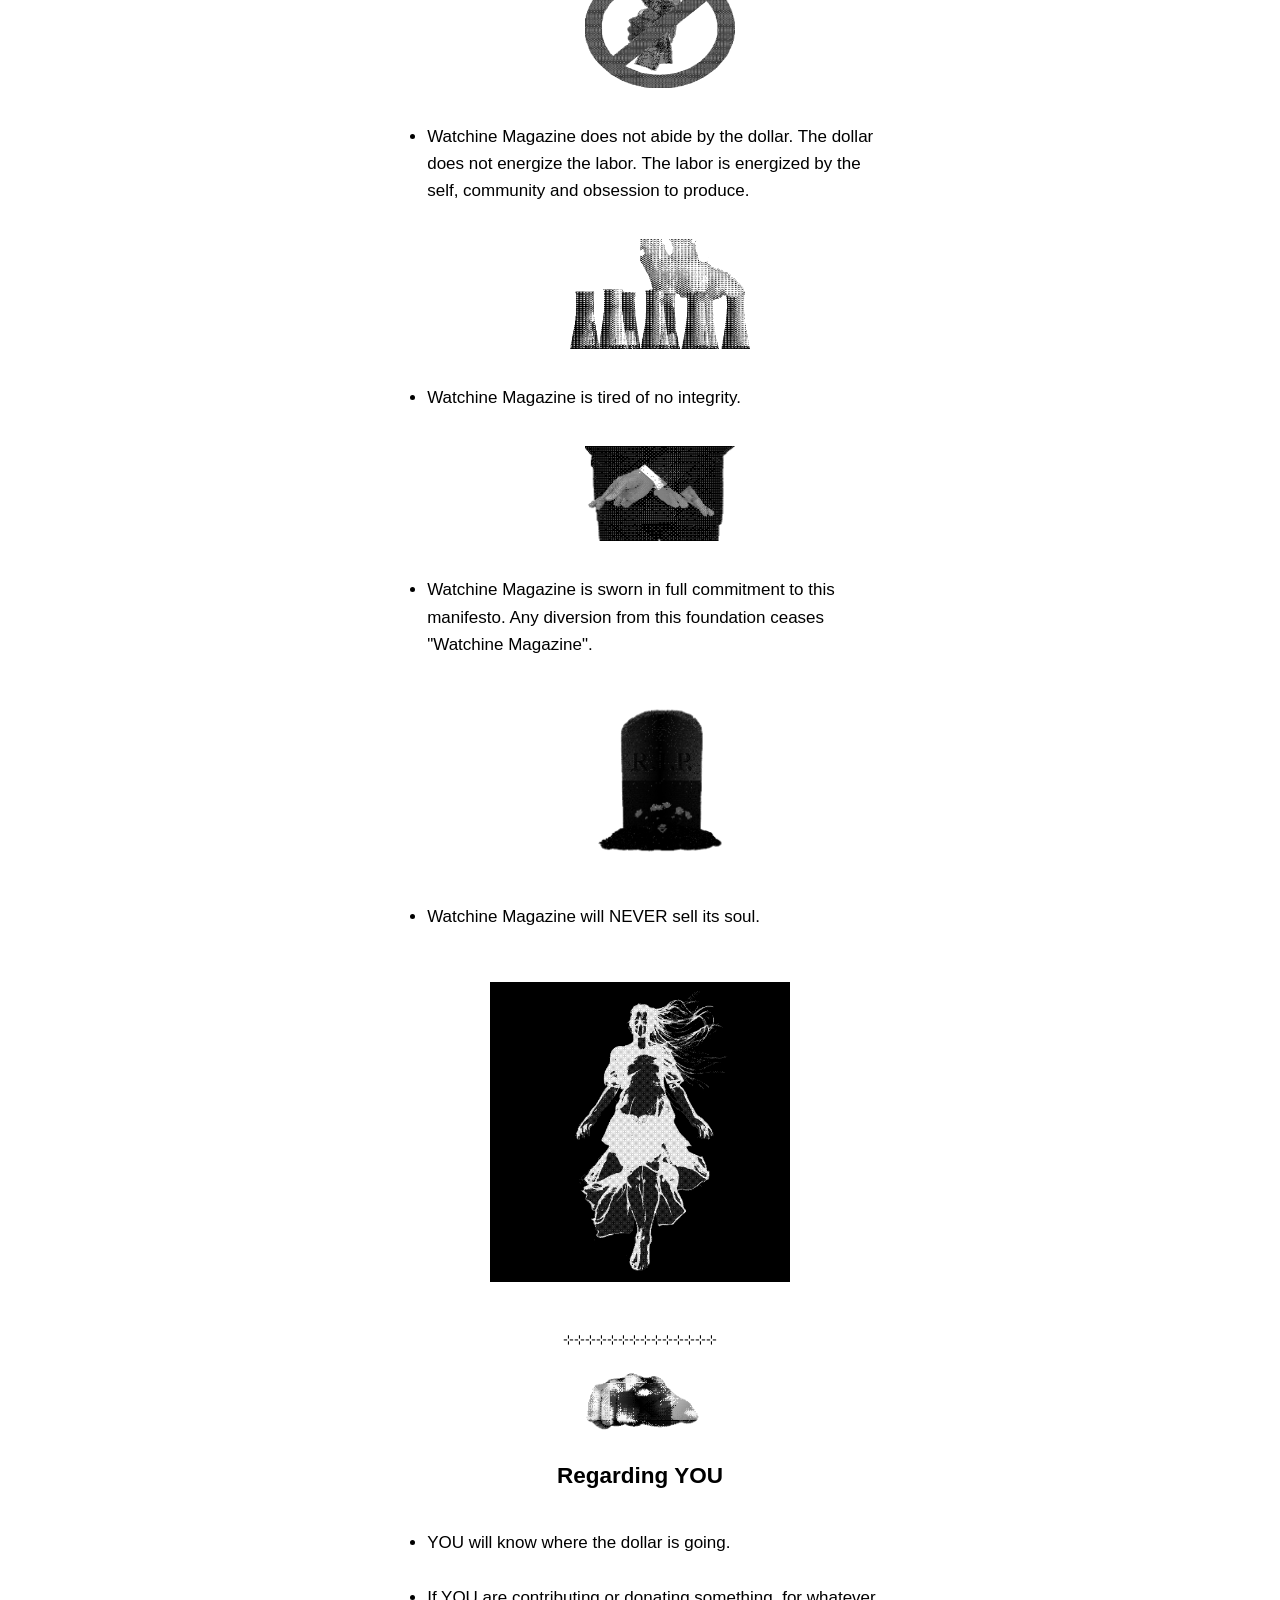
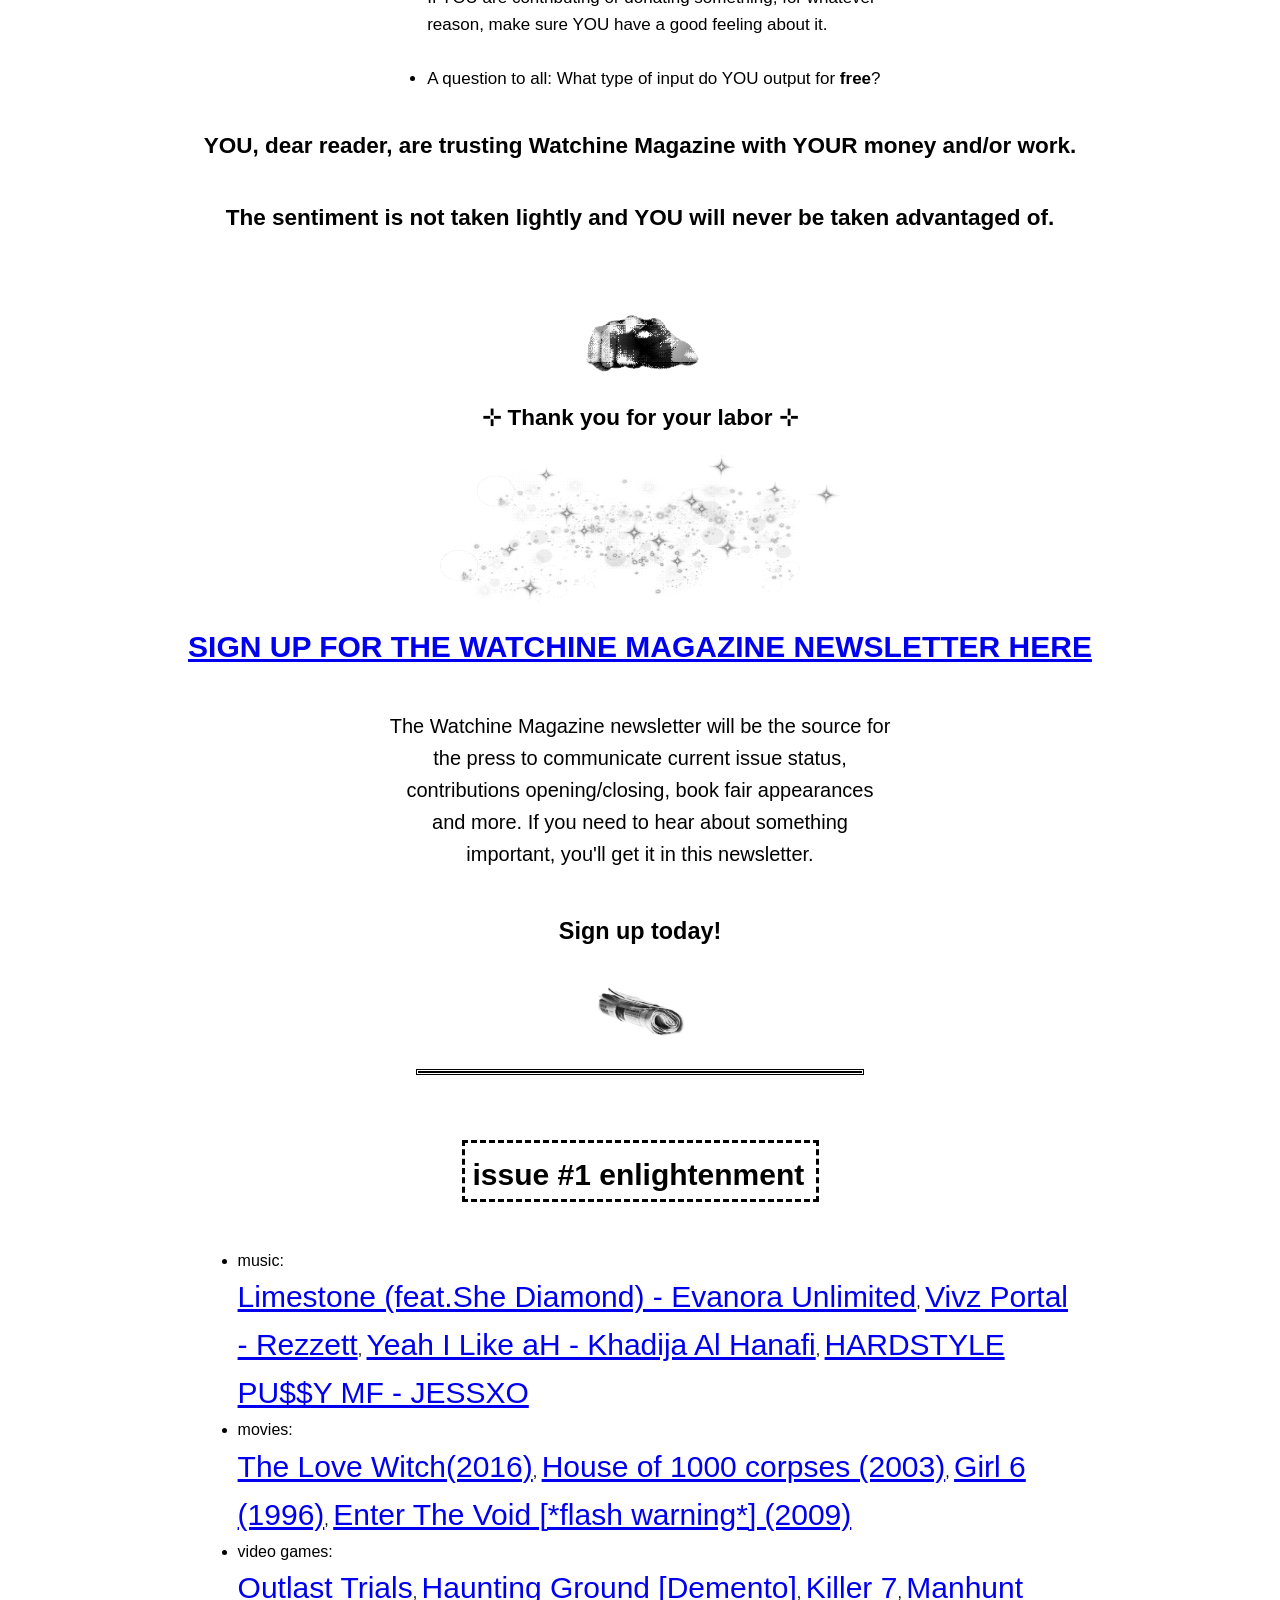
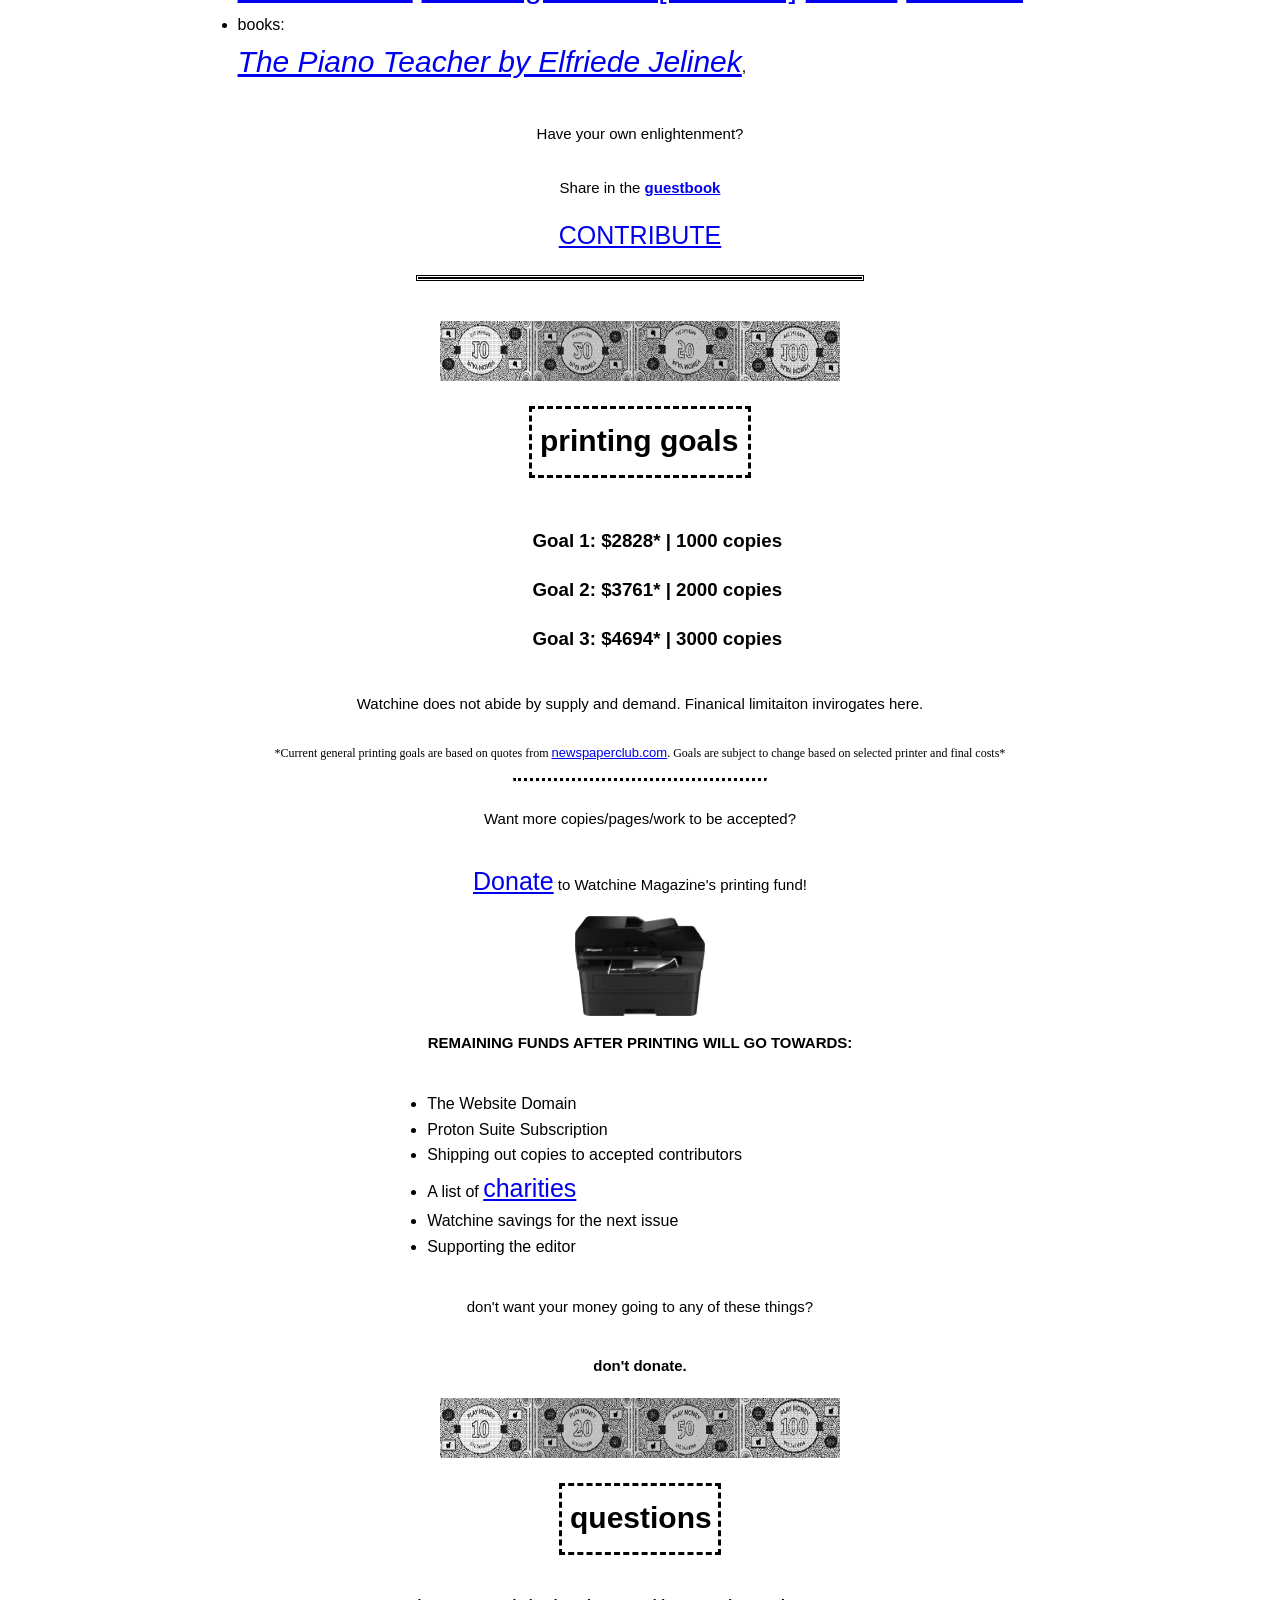
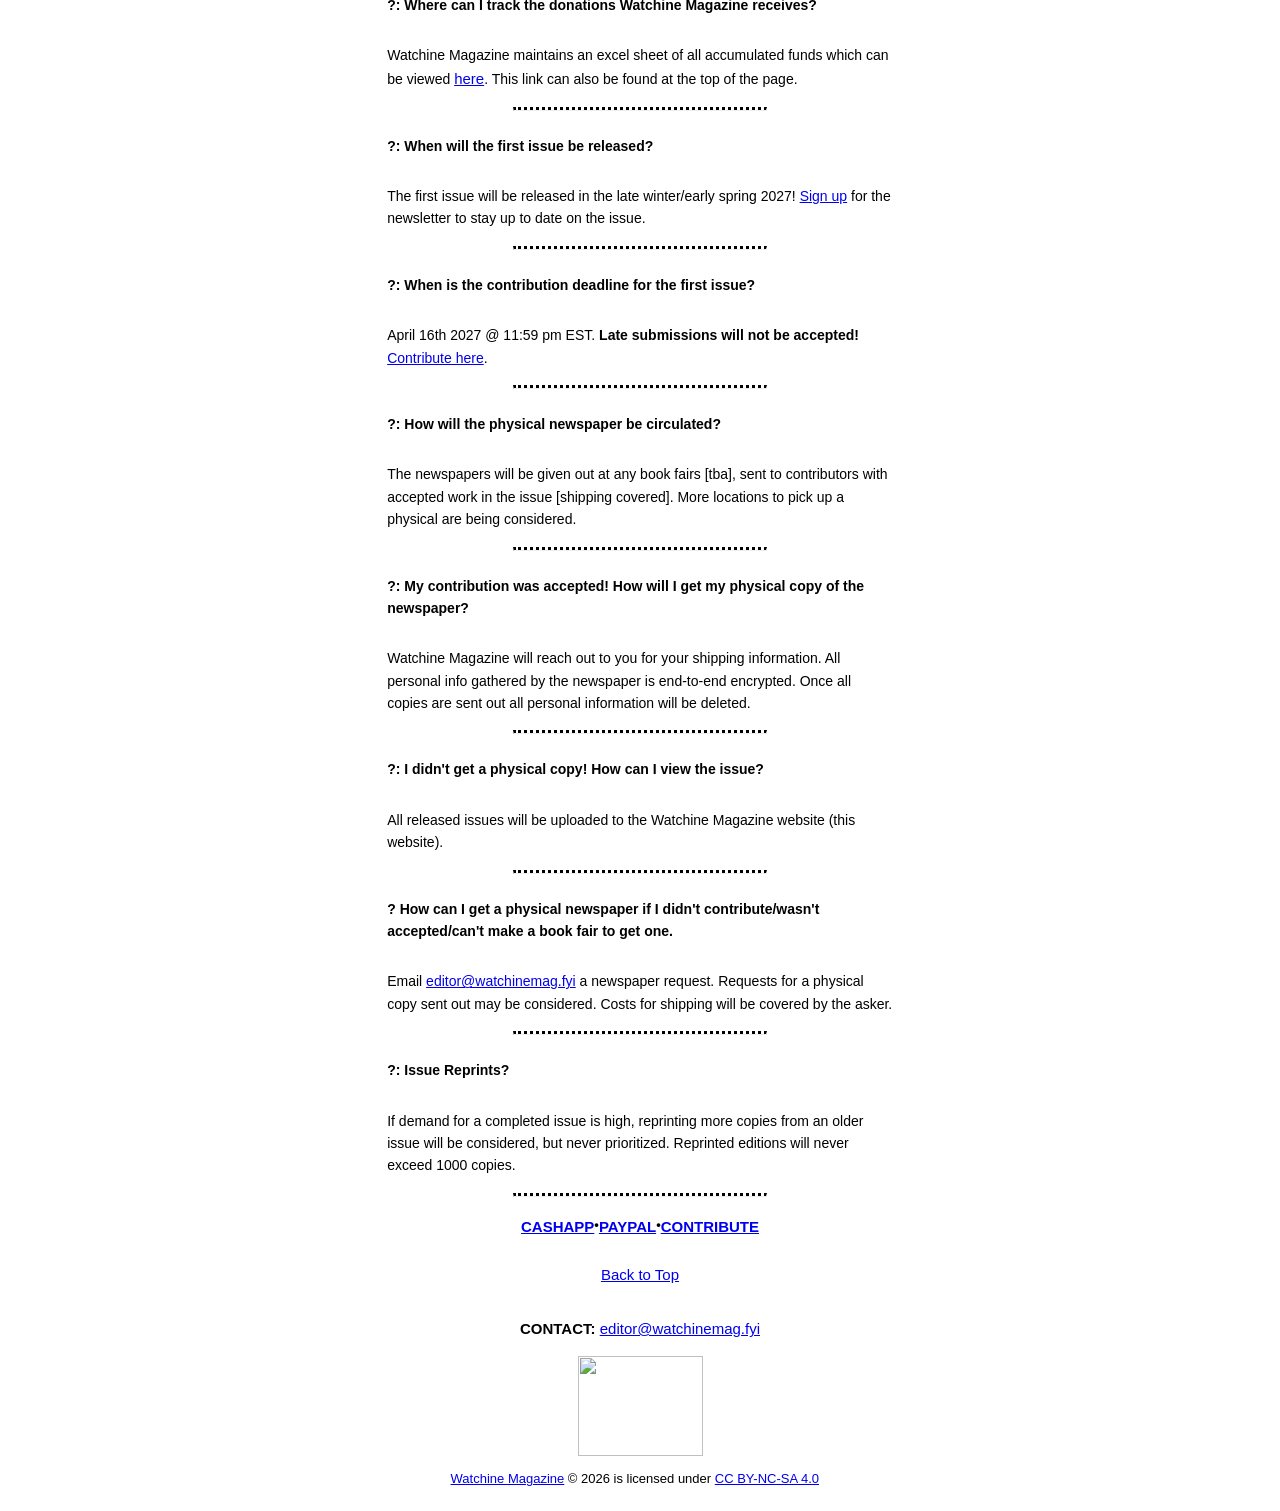
==== commit 177ff361: "Update index.html" ====
--- a/index.html
+++ b/index.html
@@ -29,10 +29,10 @@
 				<h6><b><u>! ANNOUNCEMENT !</u></b>
 <br>
 <br>
-				After much deliberation, Watchine Magazine has decided to move the first issue <i>"Pleasure Principles"</i> contribution deadline has been moved to <b><u>April 16th, 2027</u></b>
-<br>
-<br>
-				To be frank: we have some proect that require finishing up first before dedicating ourselves full-time to the first issue's production.
+				After much deliberation, Watchine Magazine has decided to move the first issue <i>"Pleasure Principles"</i> contribution deadline to <b><u>April 16th, 2027</u></b>
+<br>
+<br>
+				To be frank: we have some projects that require finishing up first before dedicating ourselves full-time to the first issue's production.
 <br>
 <br>
 				This gestation period provides you and us that much needed time to learn, experience, take in and create something good. The first issue is a big one. It requires work to fill it. Let us give ourselves time to cultivate.
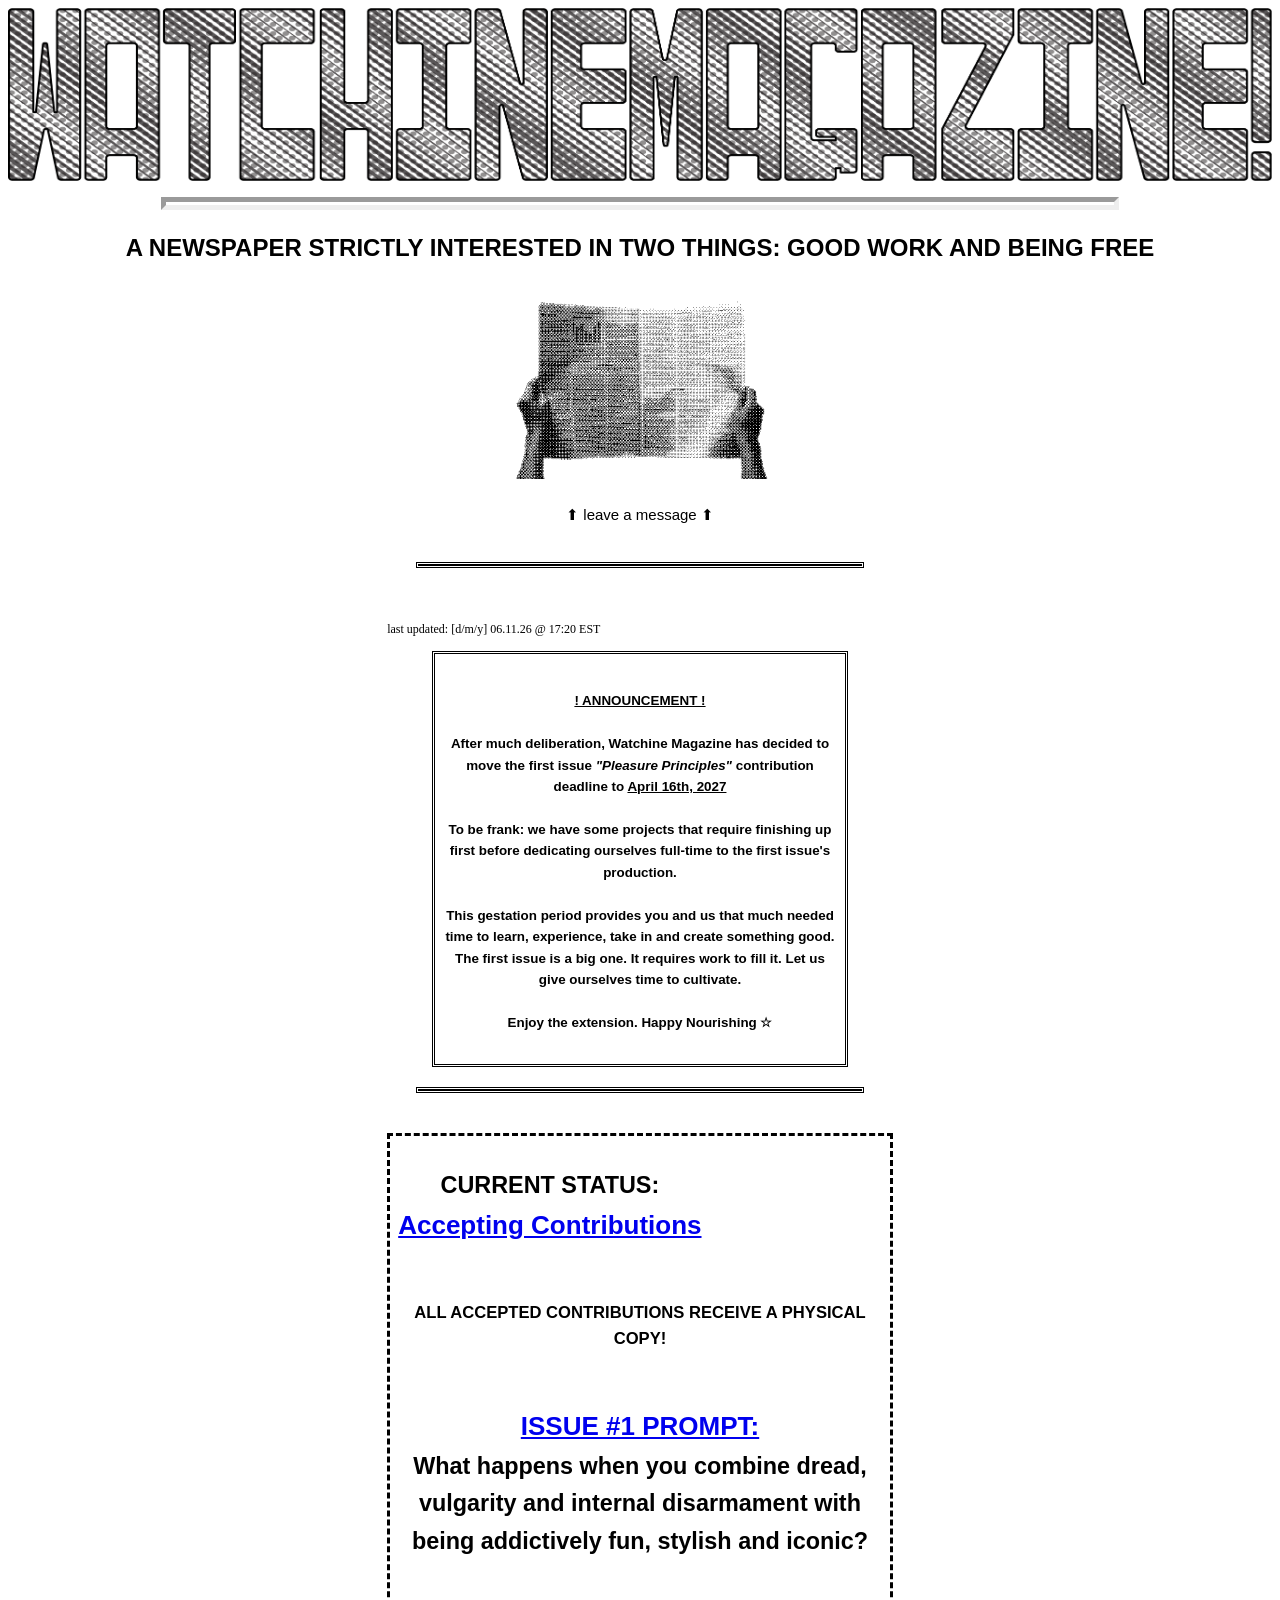
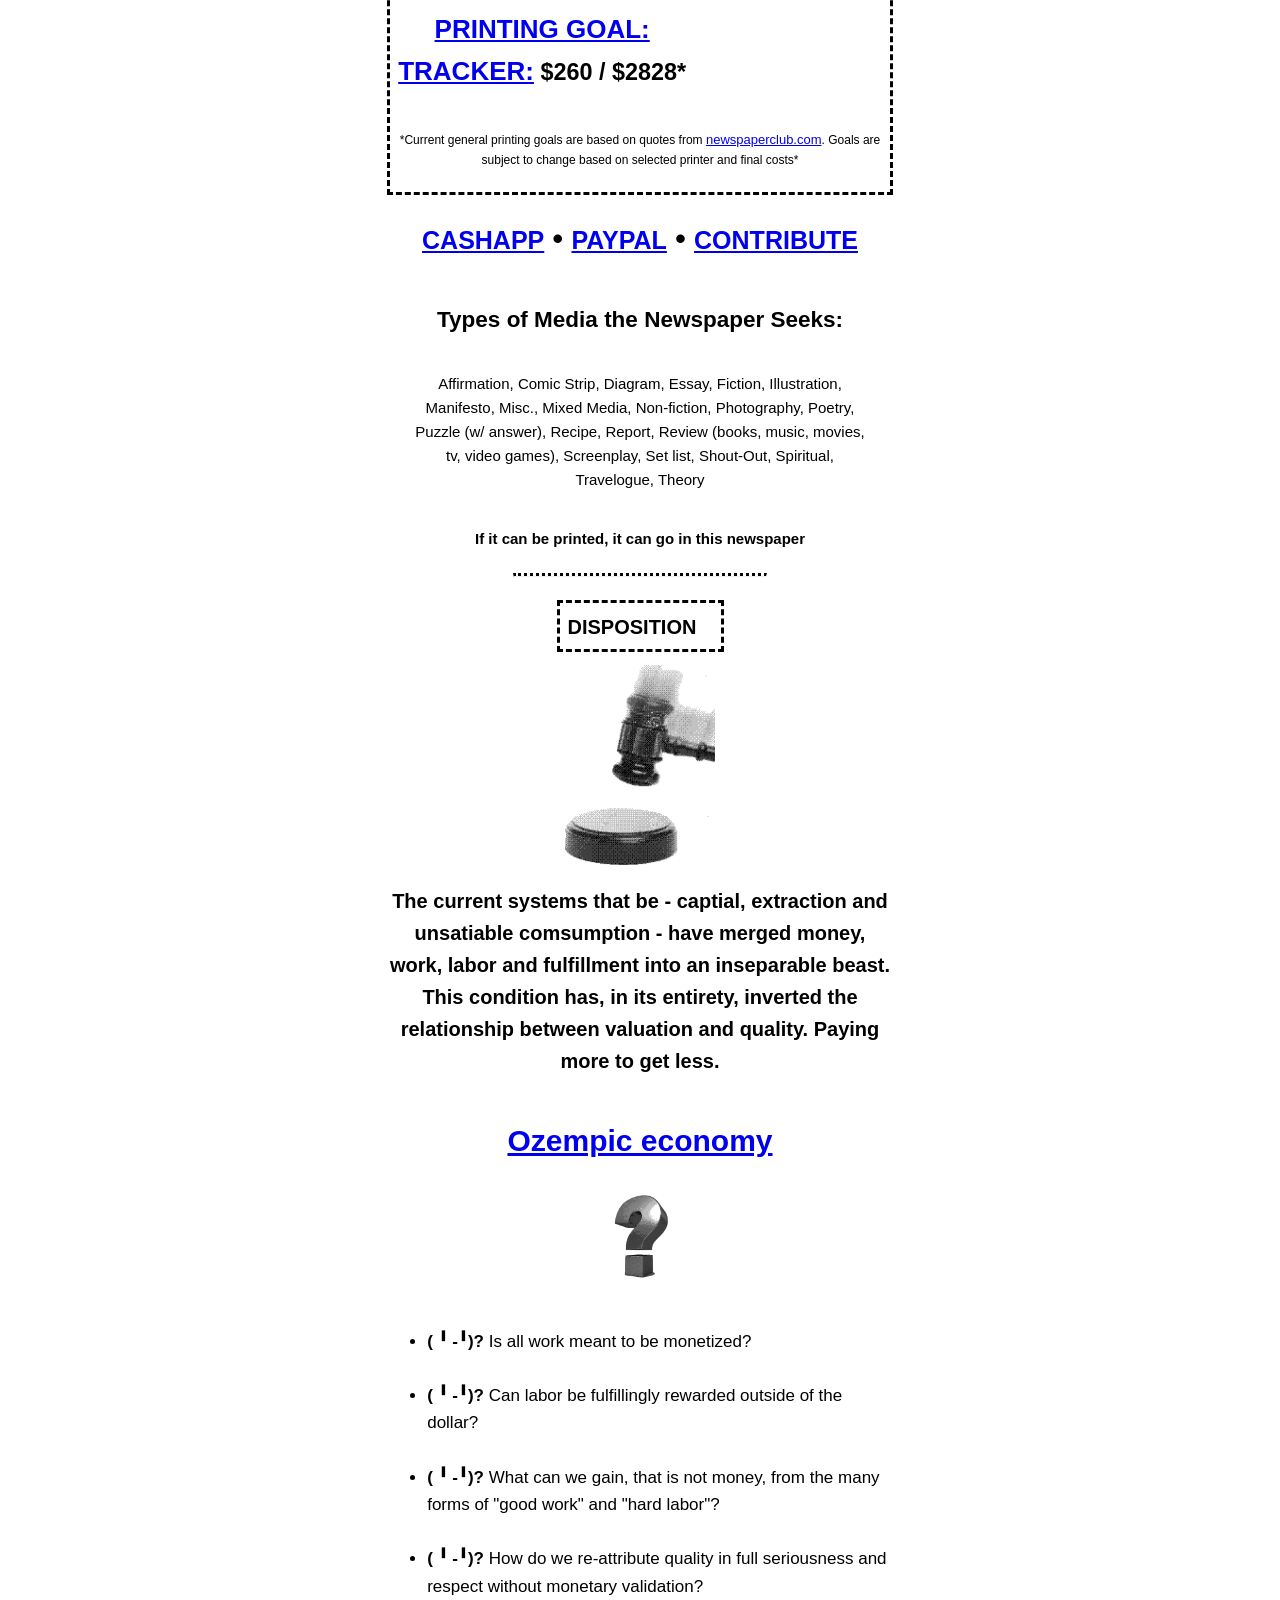
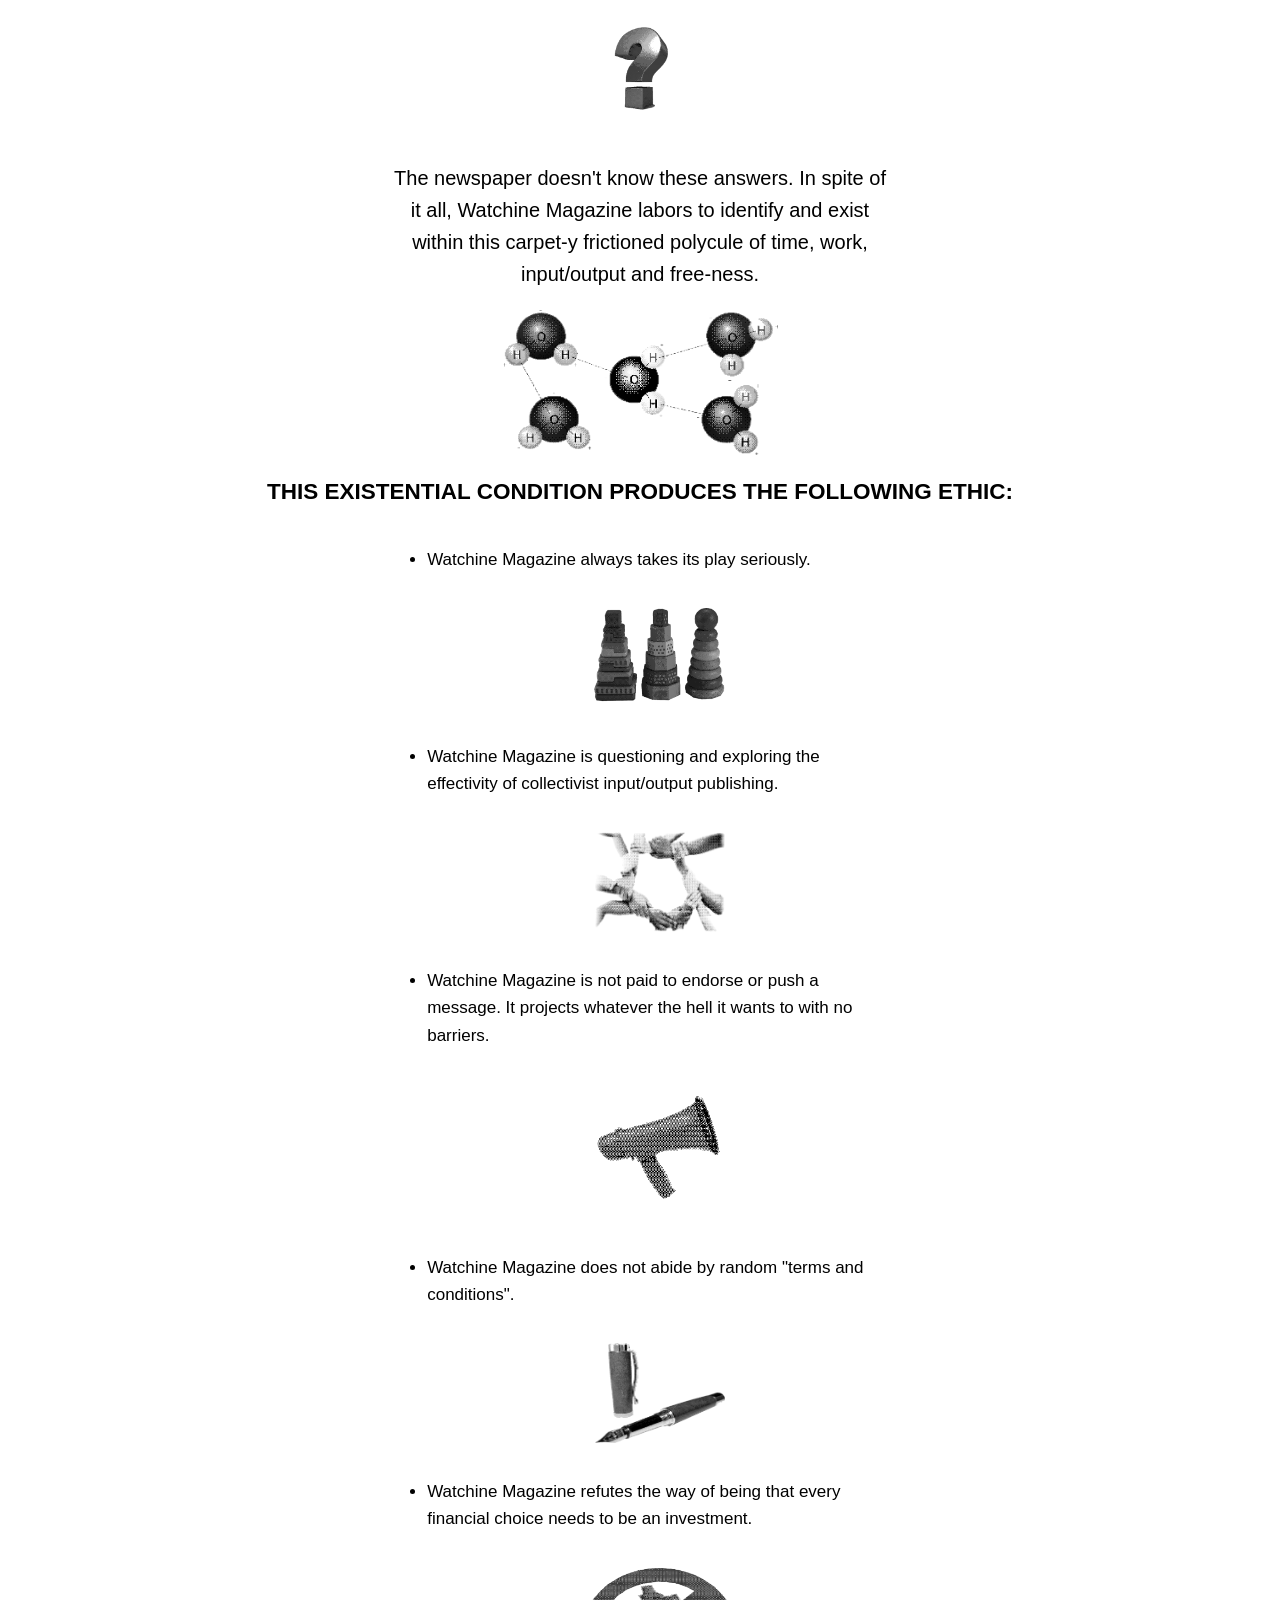
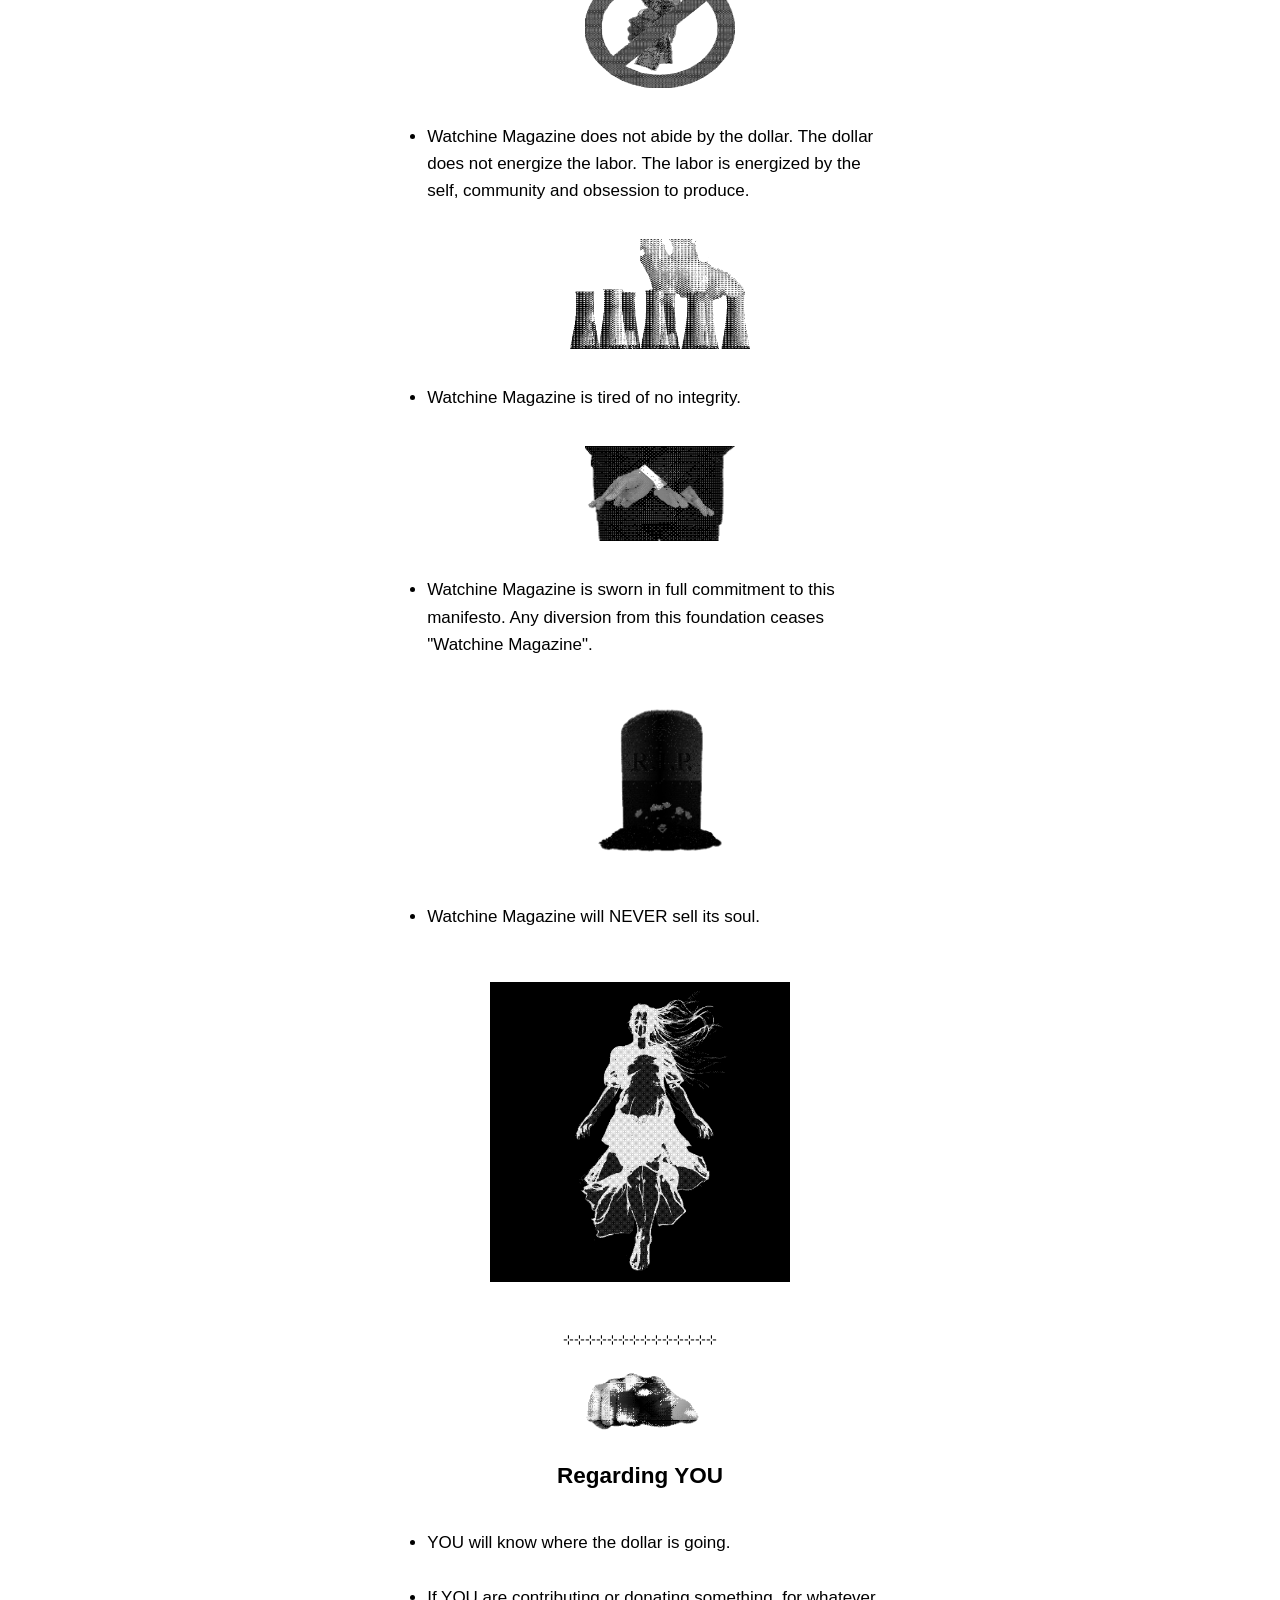
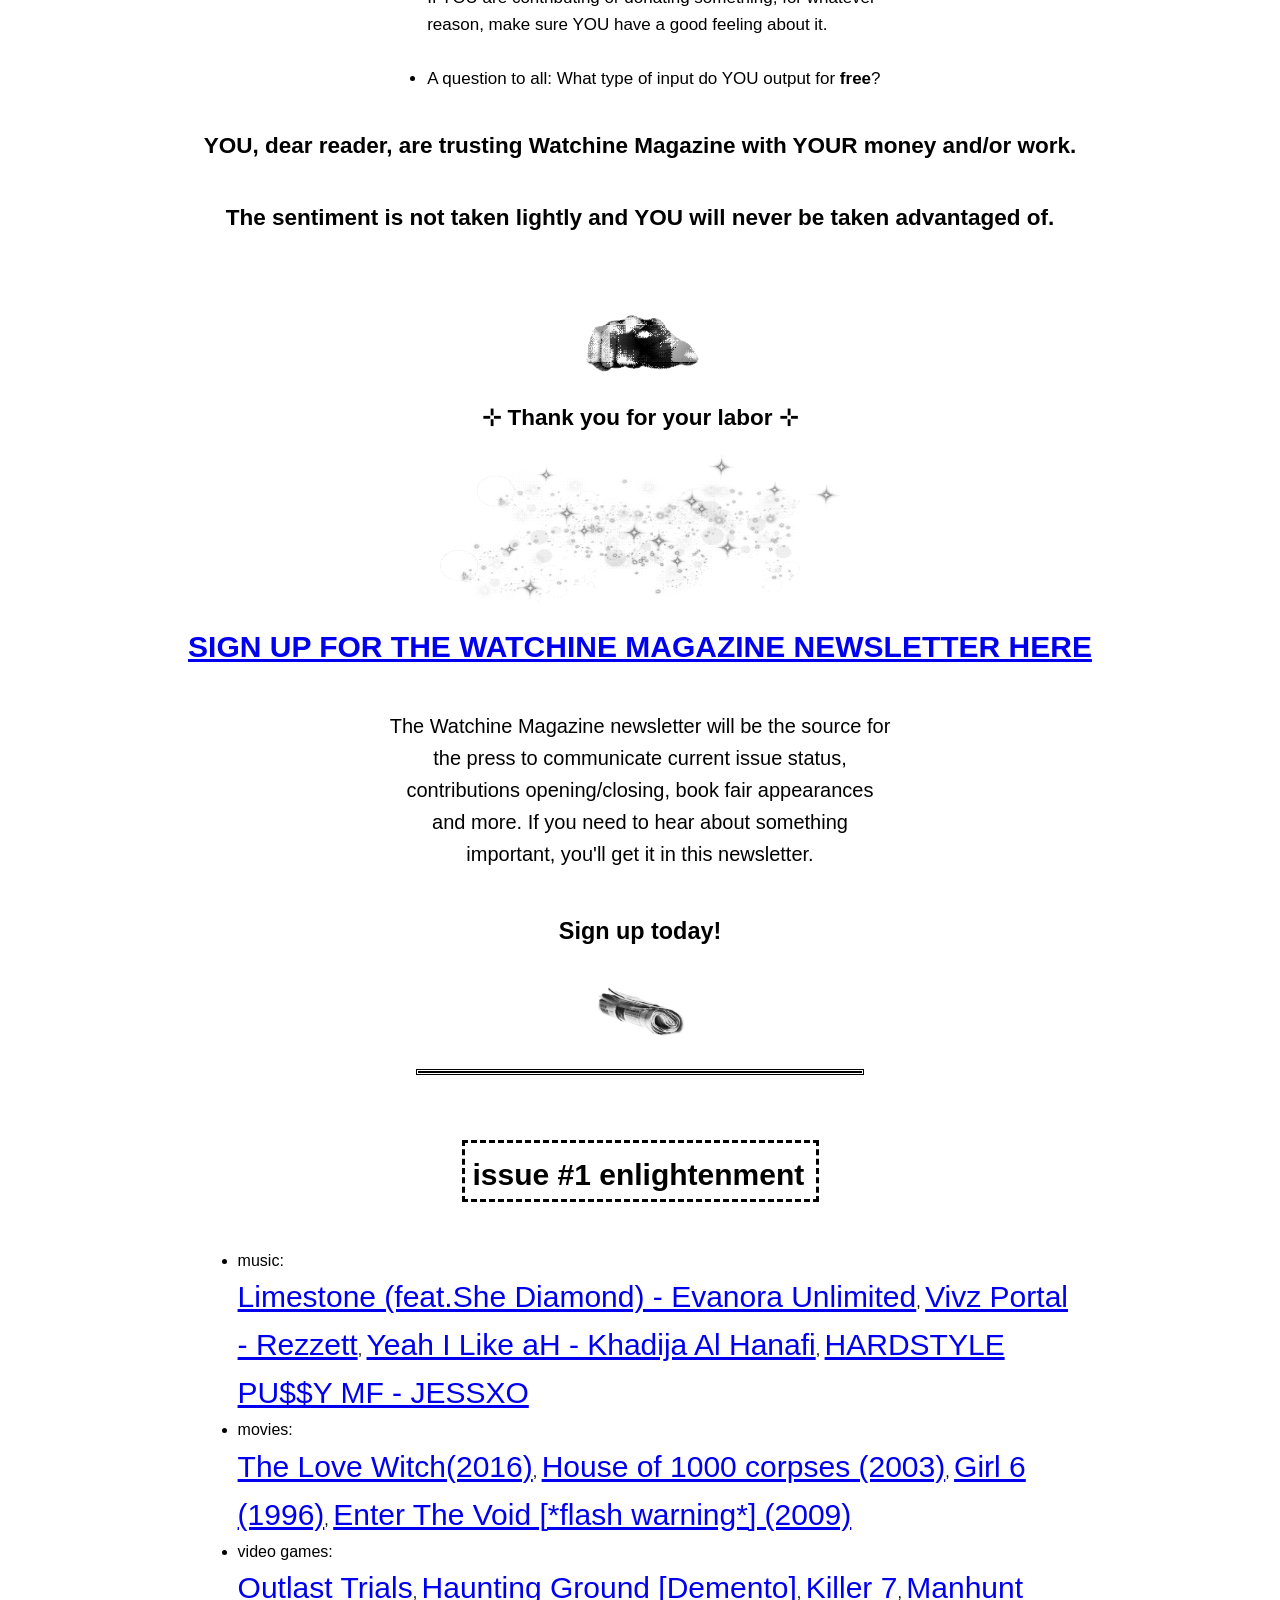
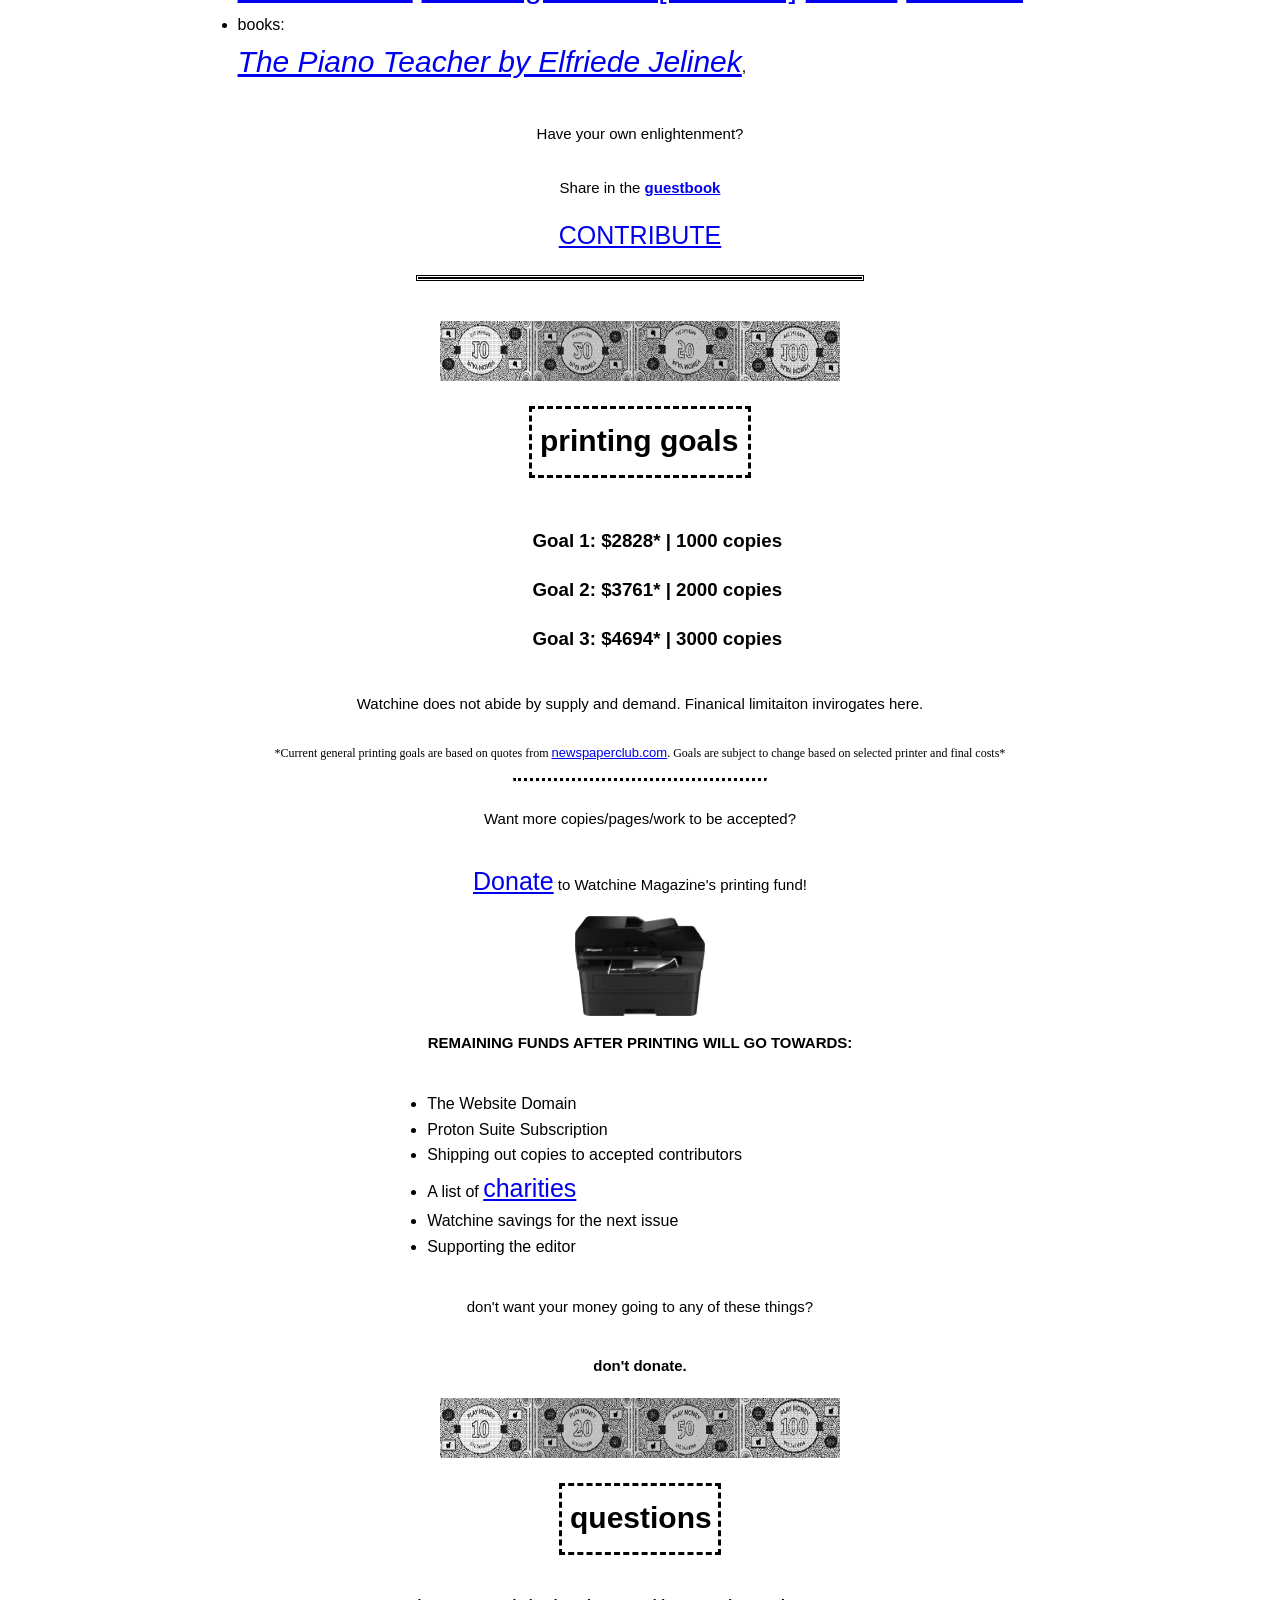
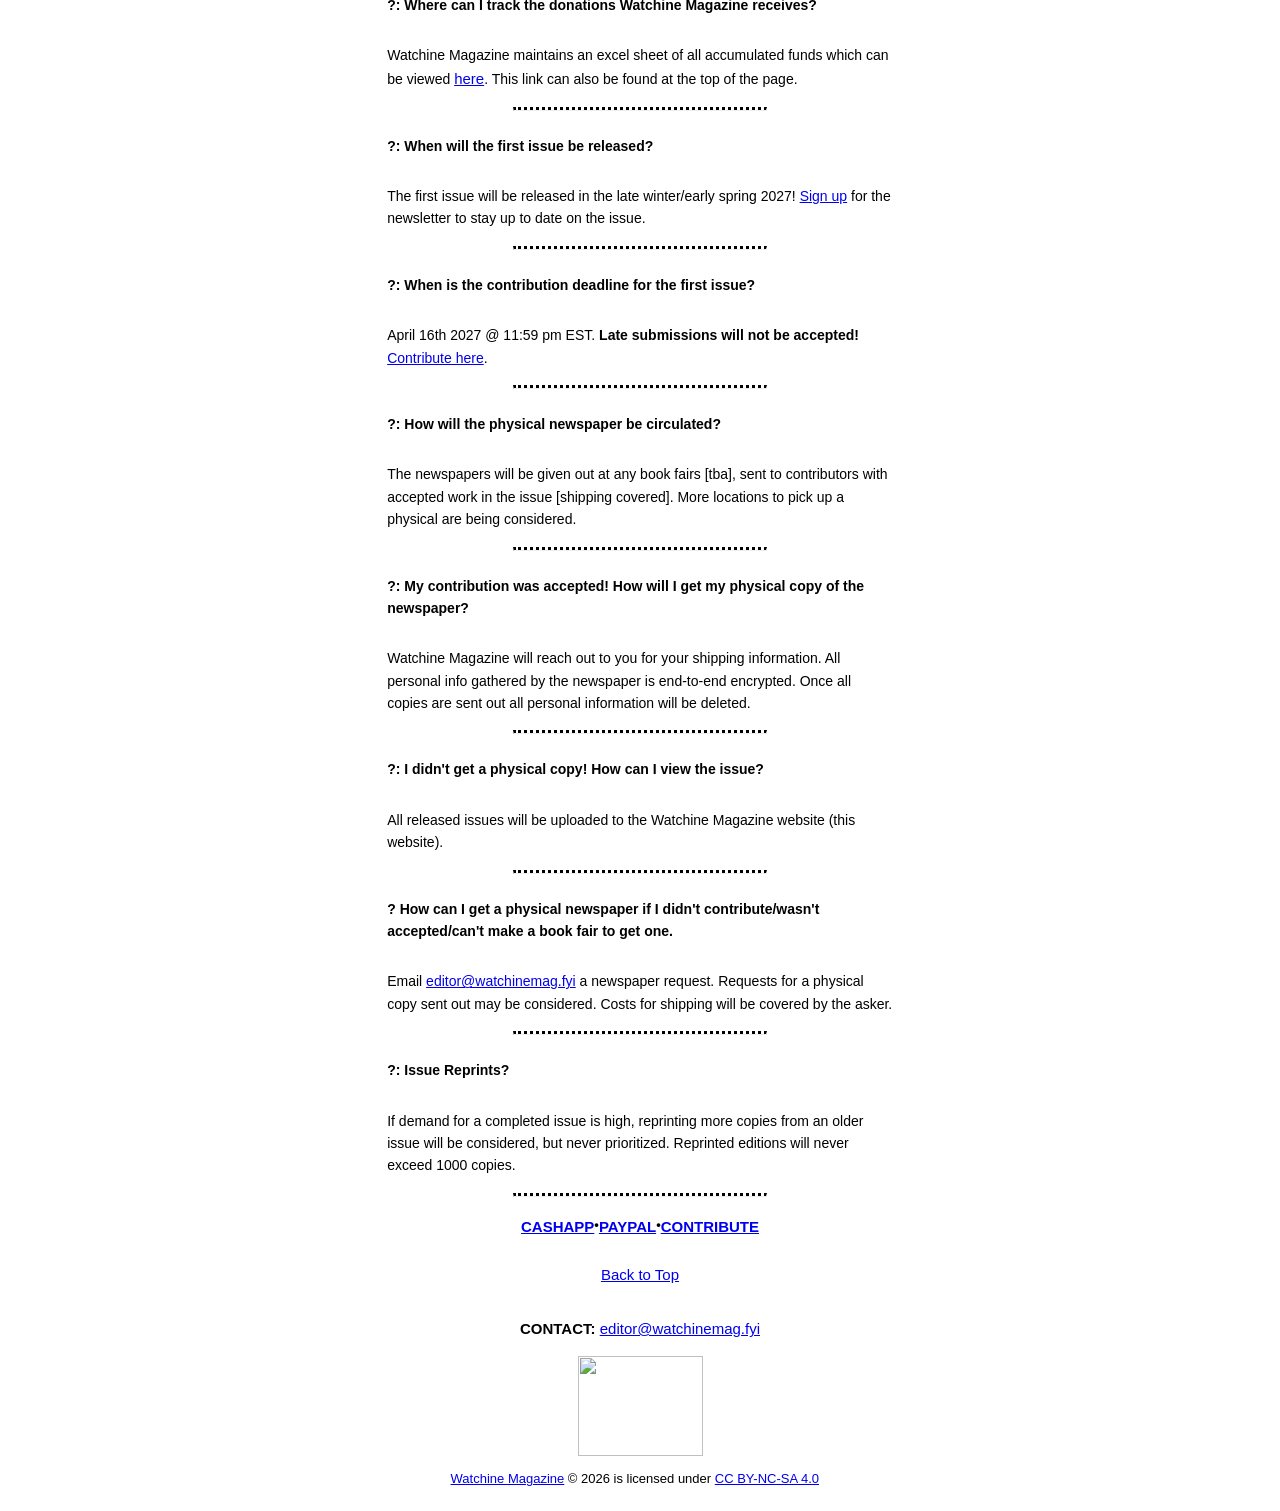
==== commit e1737b86: "Update index.html" ====
--- a/index.html
+++ b/index.html
@@ -21,7 +21,7 @@
 		</div>
 	<hr class="rule-b">
 		<div class="small2">
-			<p>last updated: [d/m/y] 06.11.26 @ 17:13 EST</p>
+			<p>last updated: [d/m/y] 06.11.26 @ 17:20 EST</p>
 		</div>
 		<div class="main">
 			<div class="textbox6">
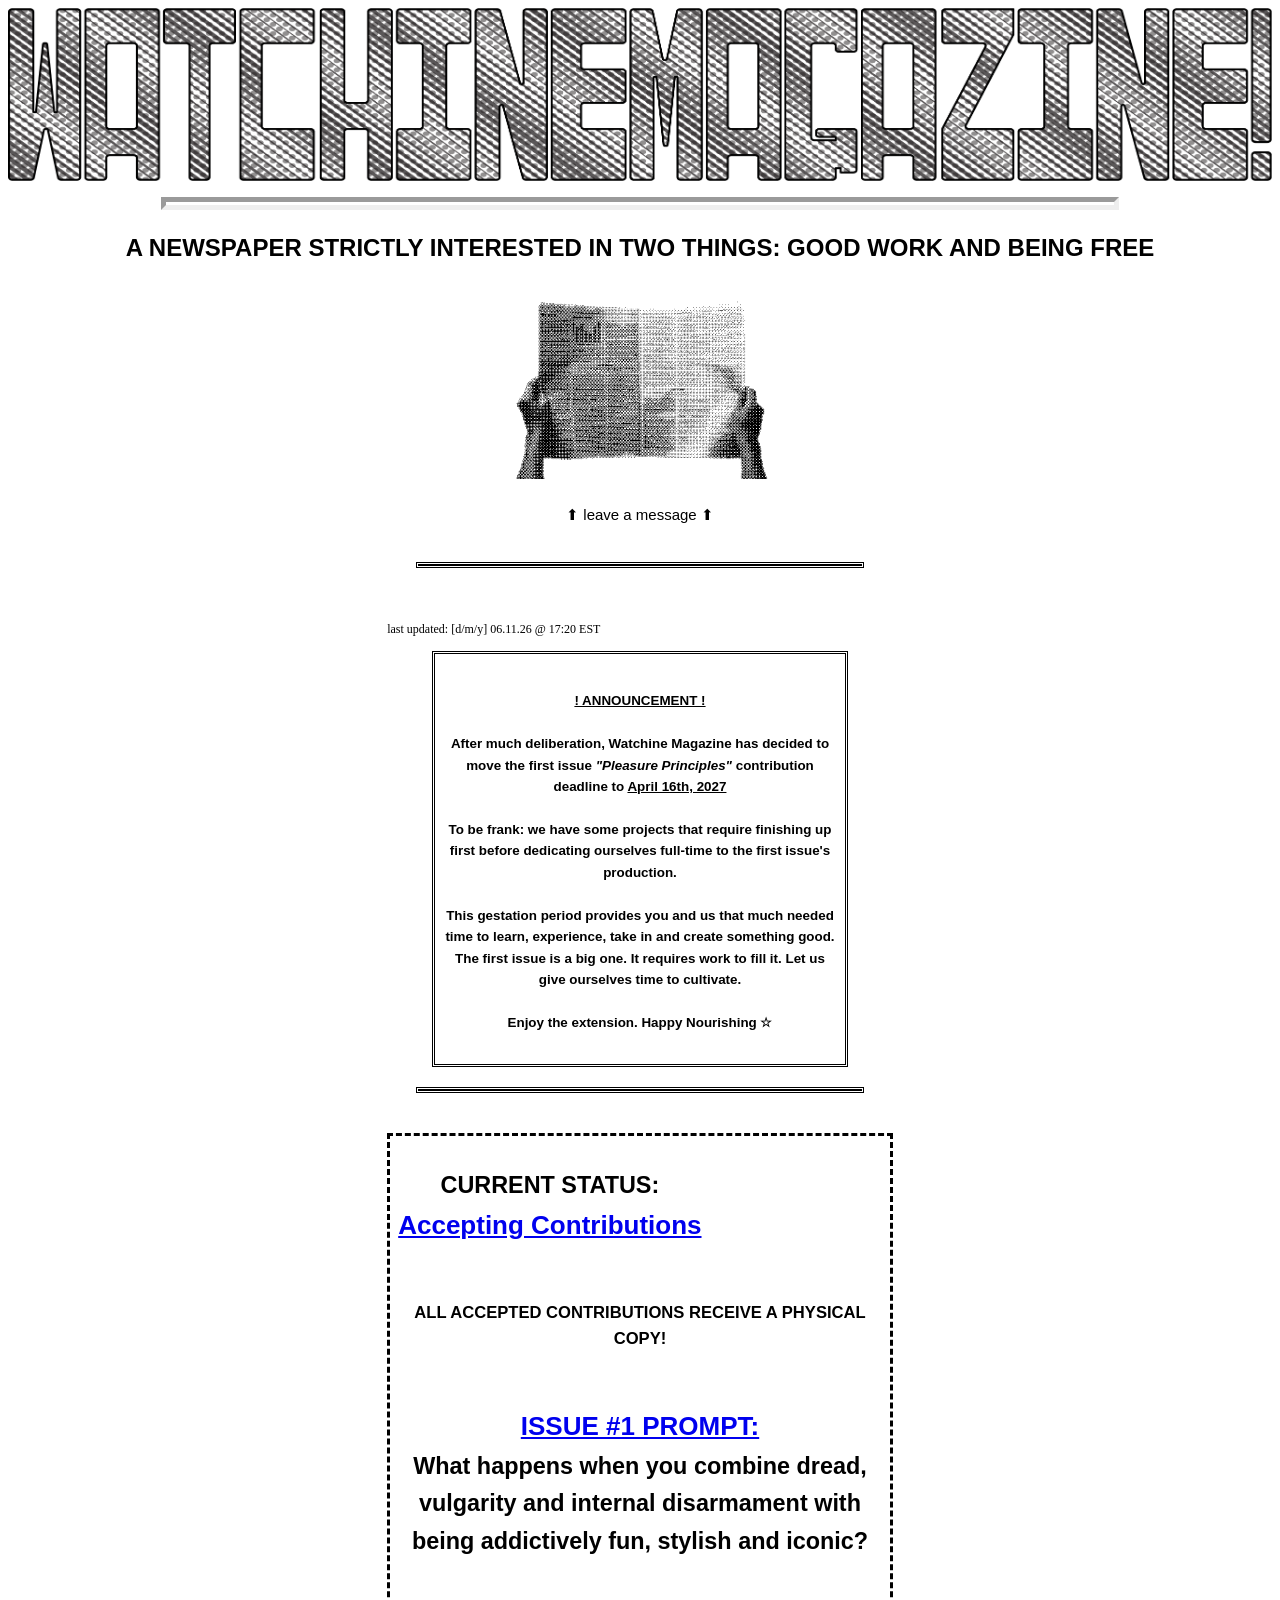
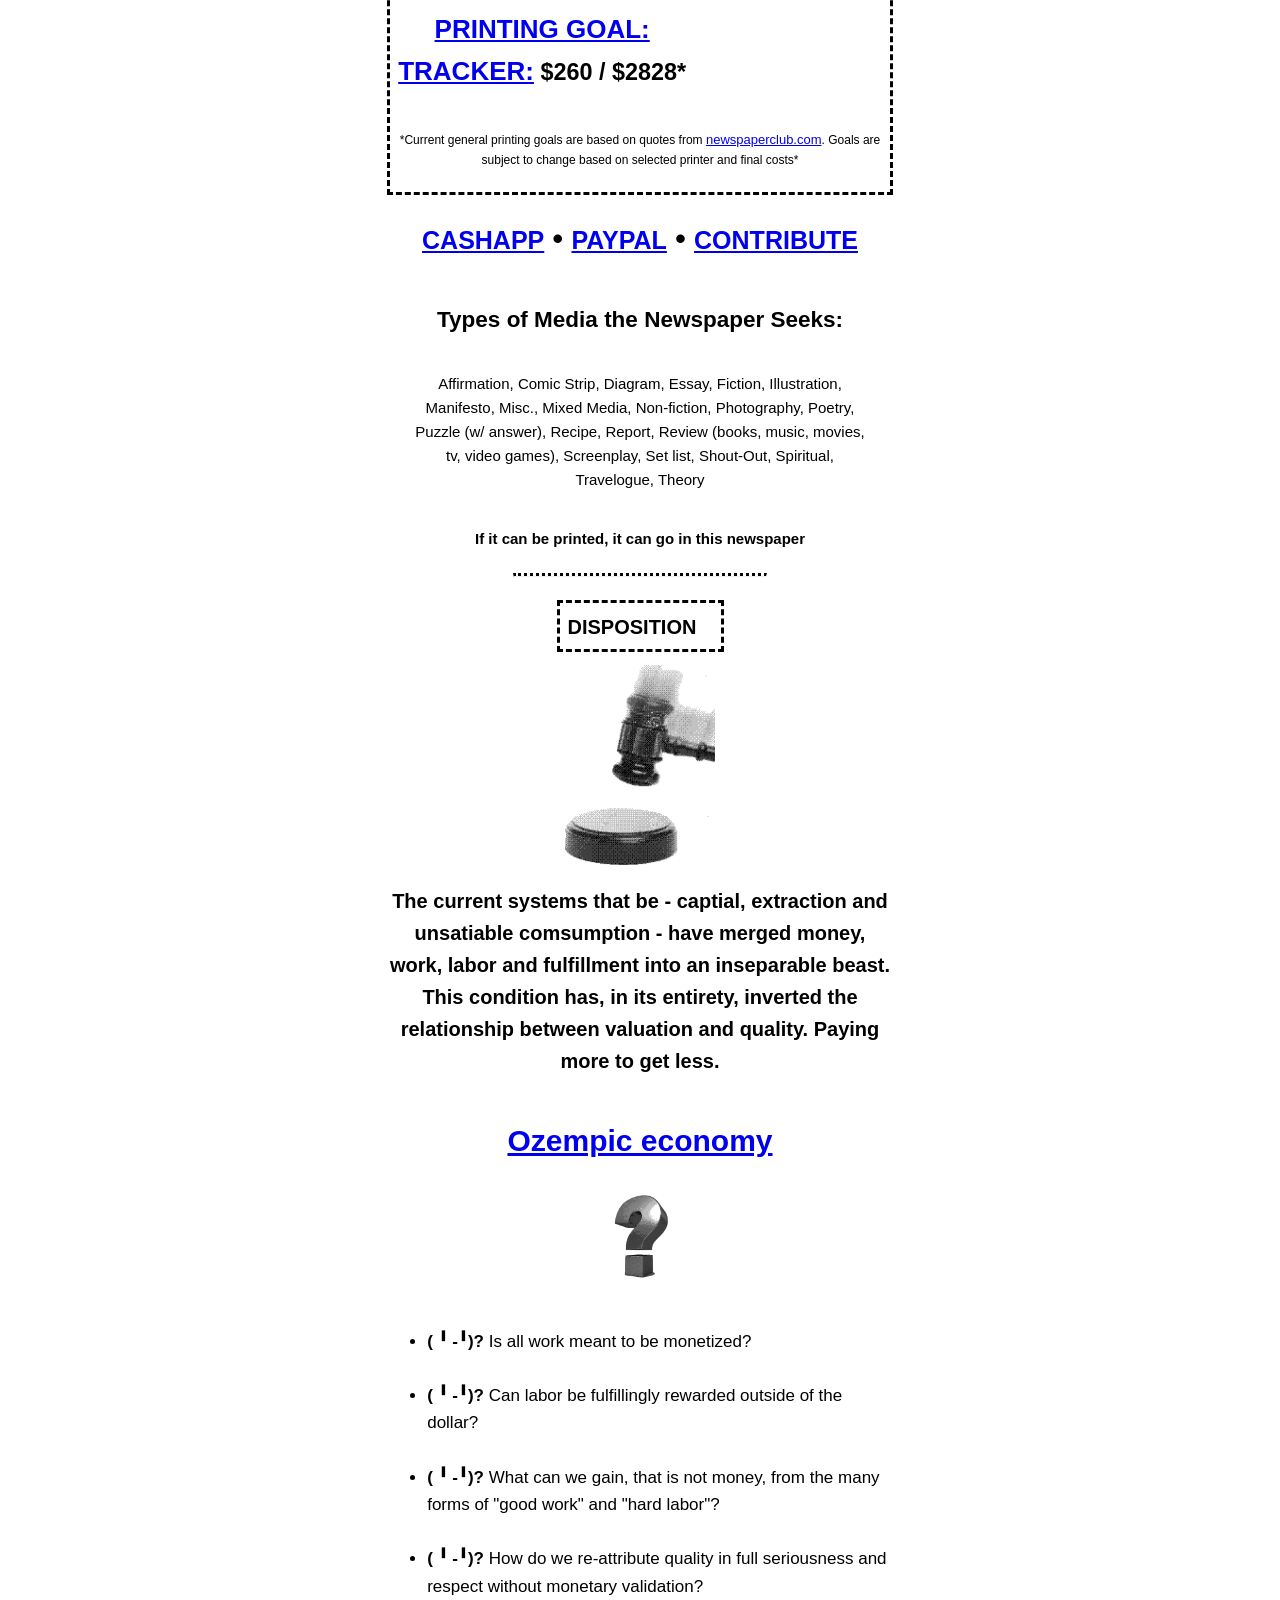
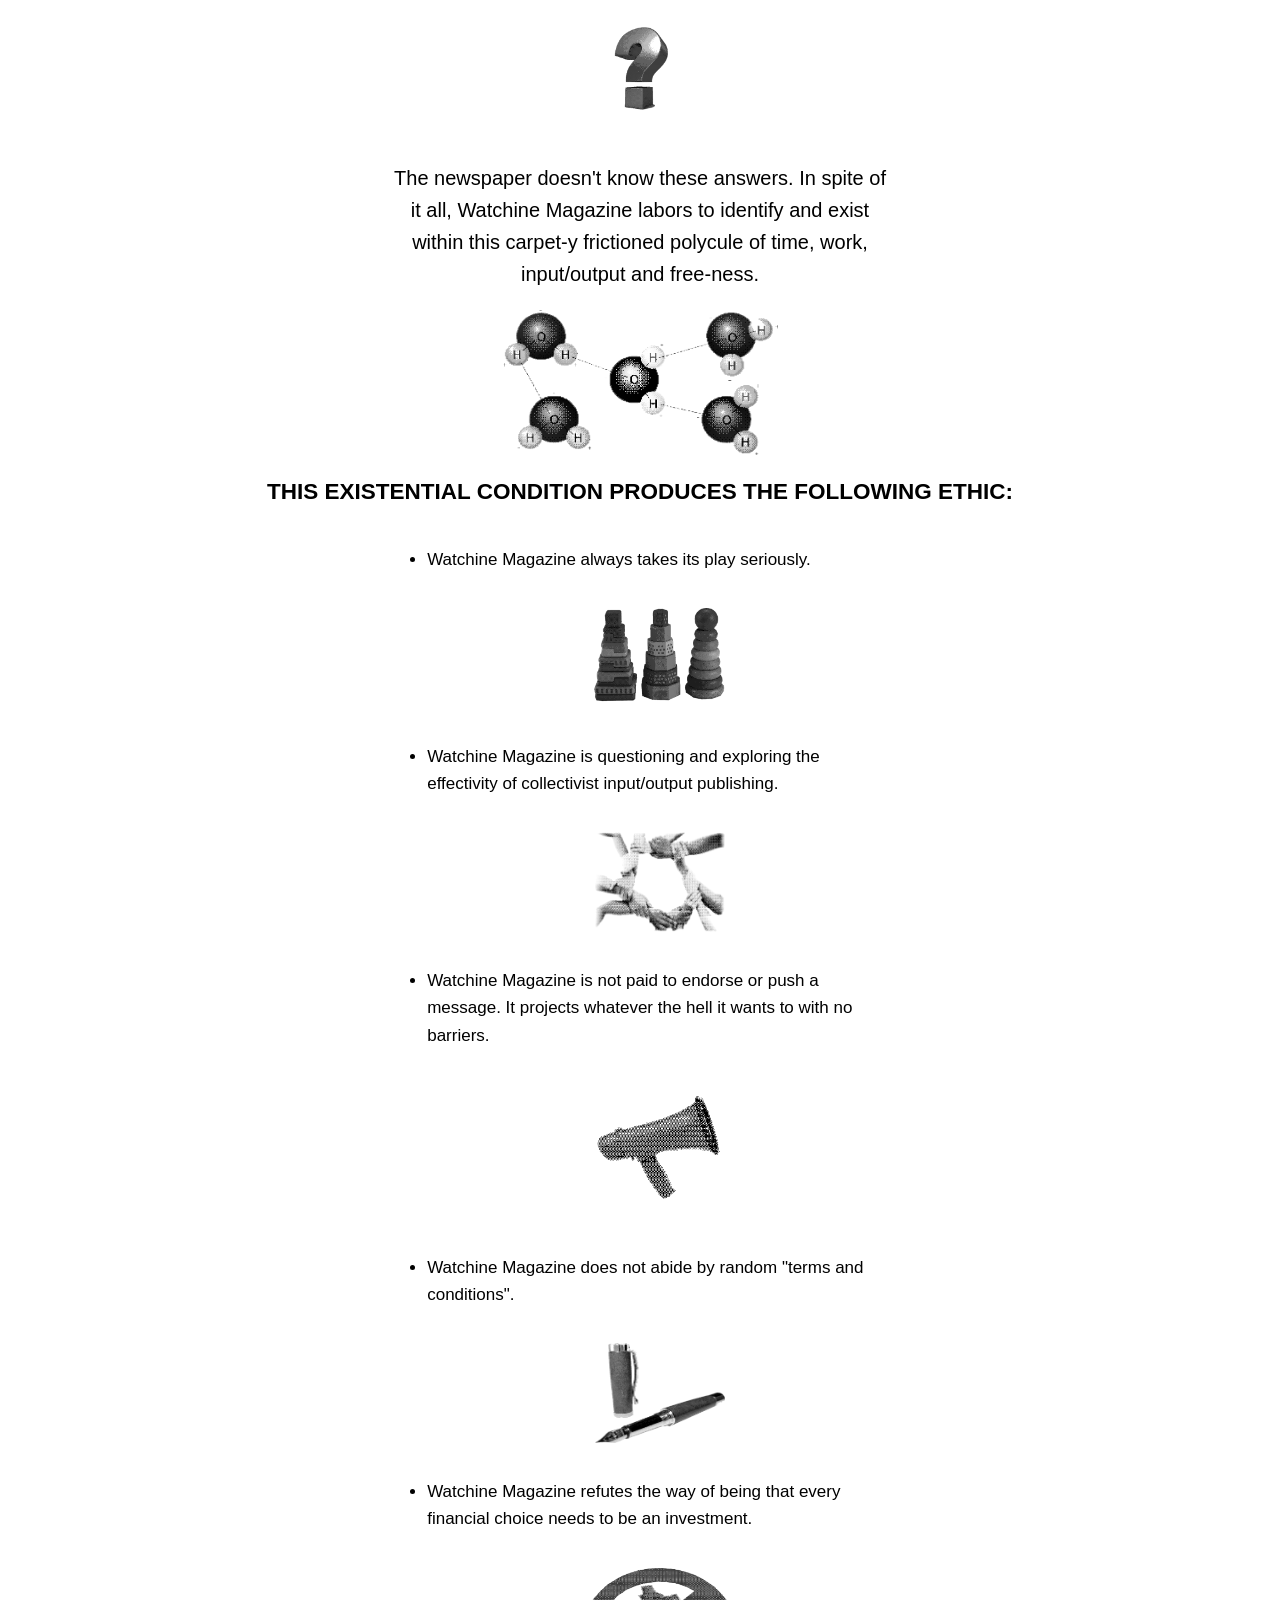
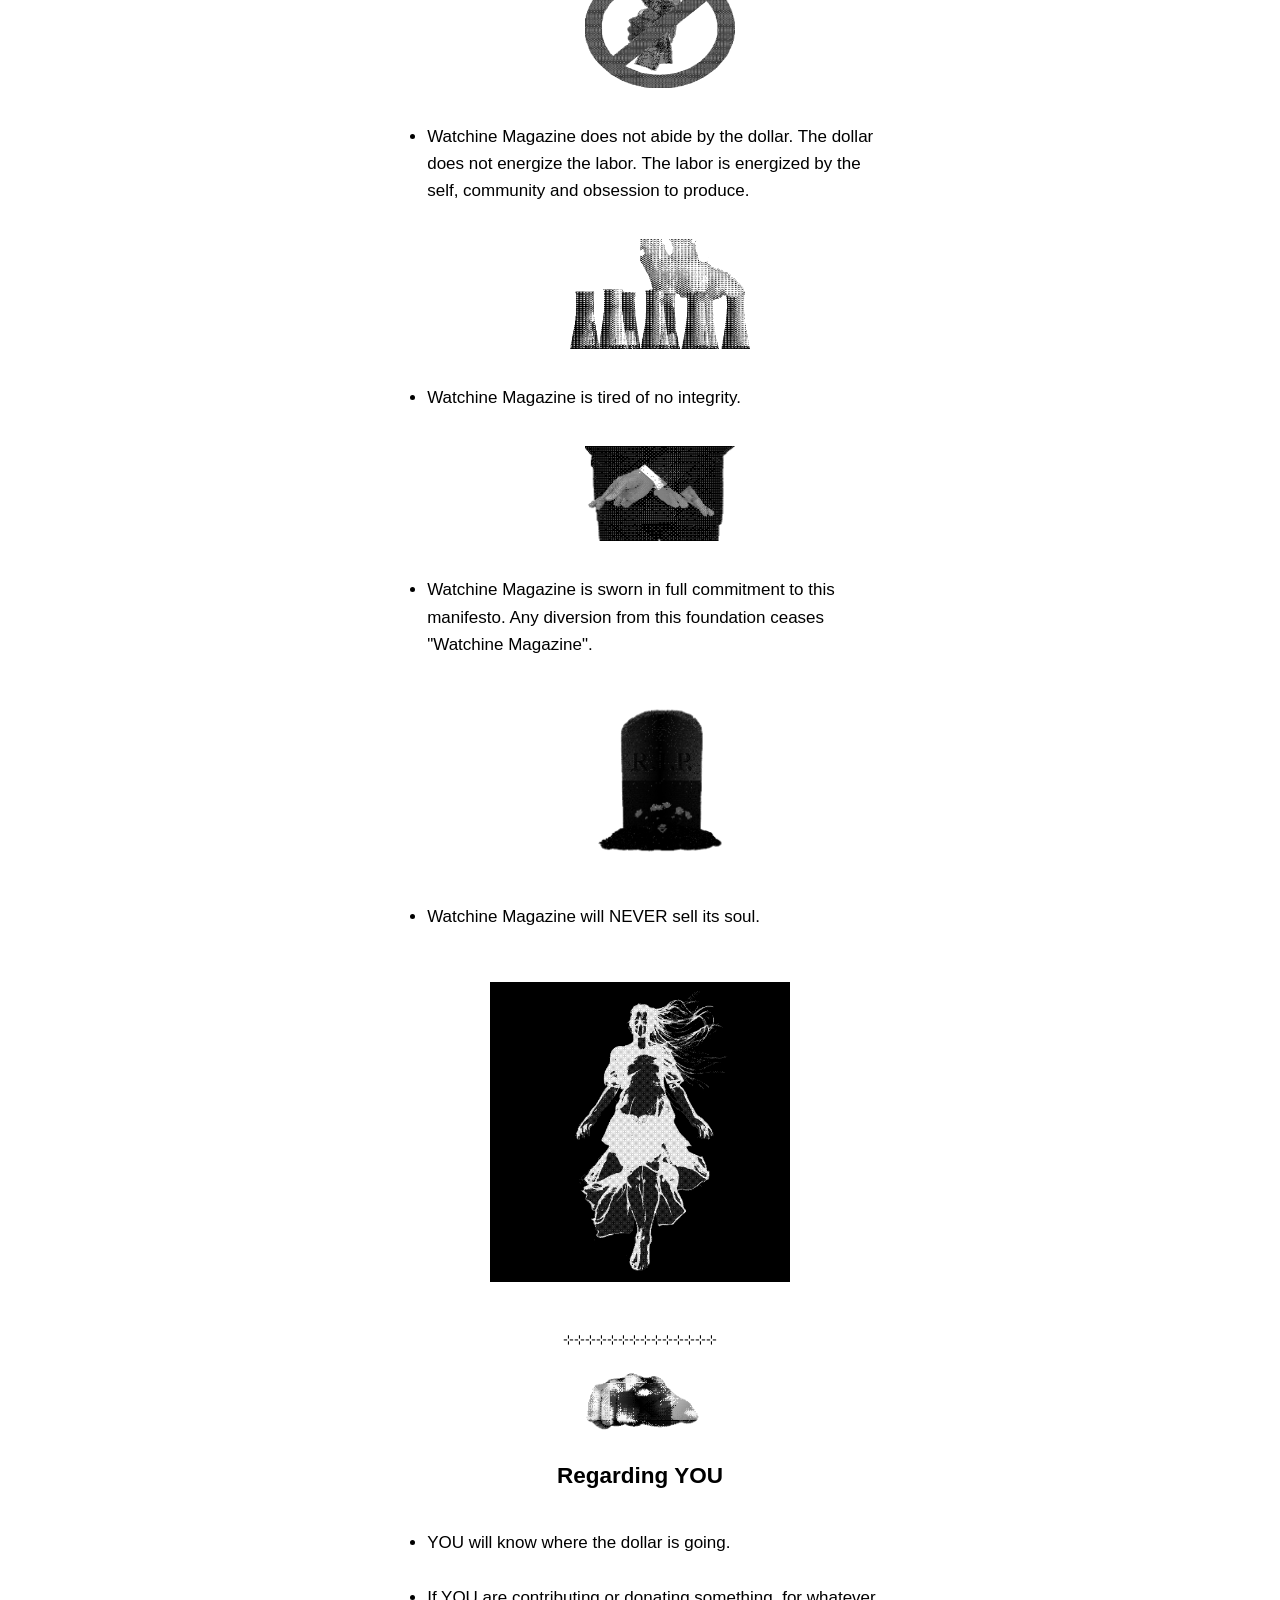
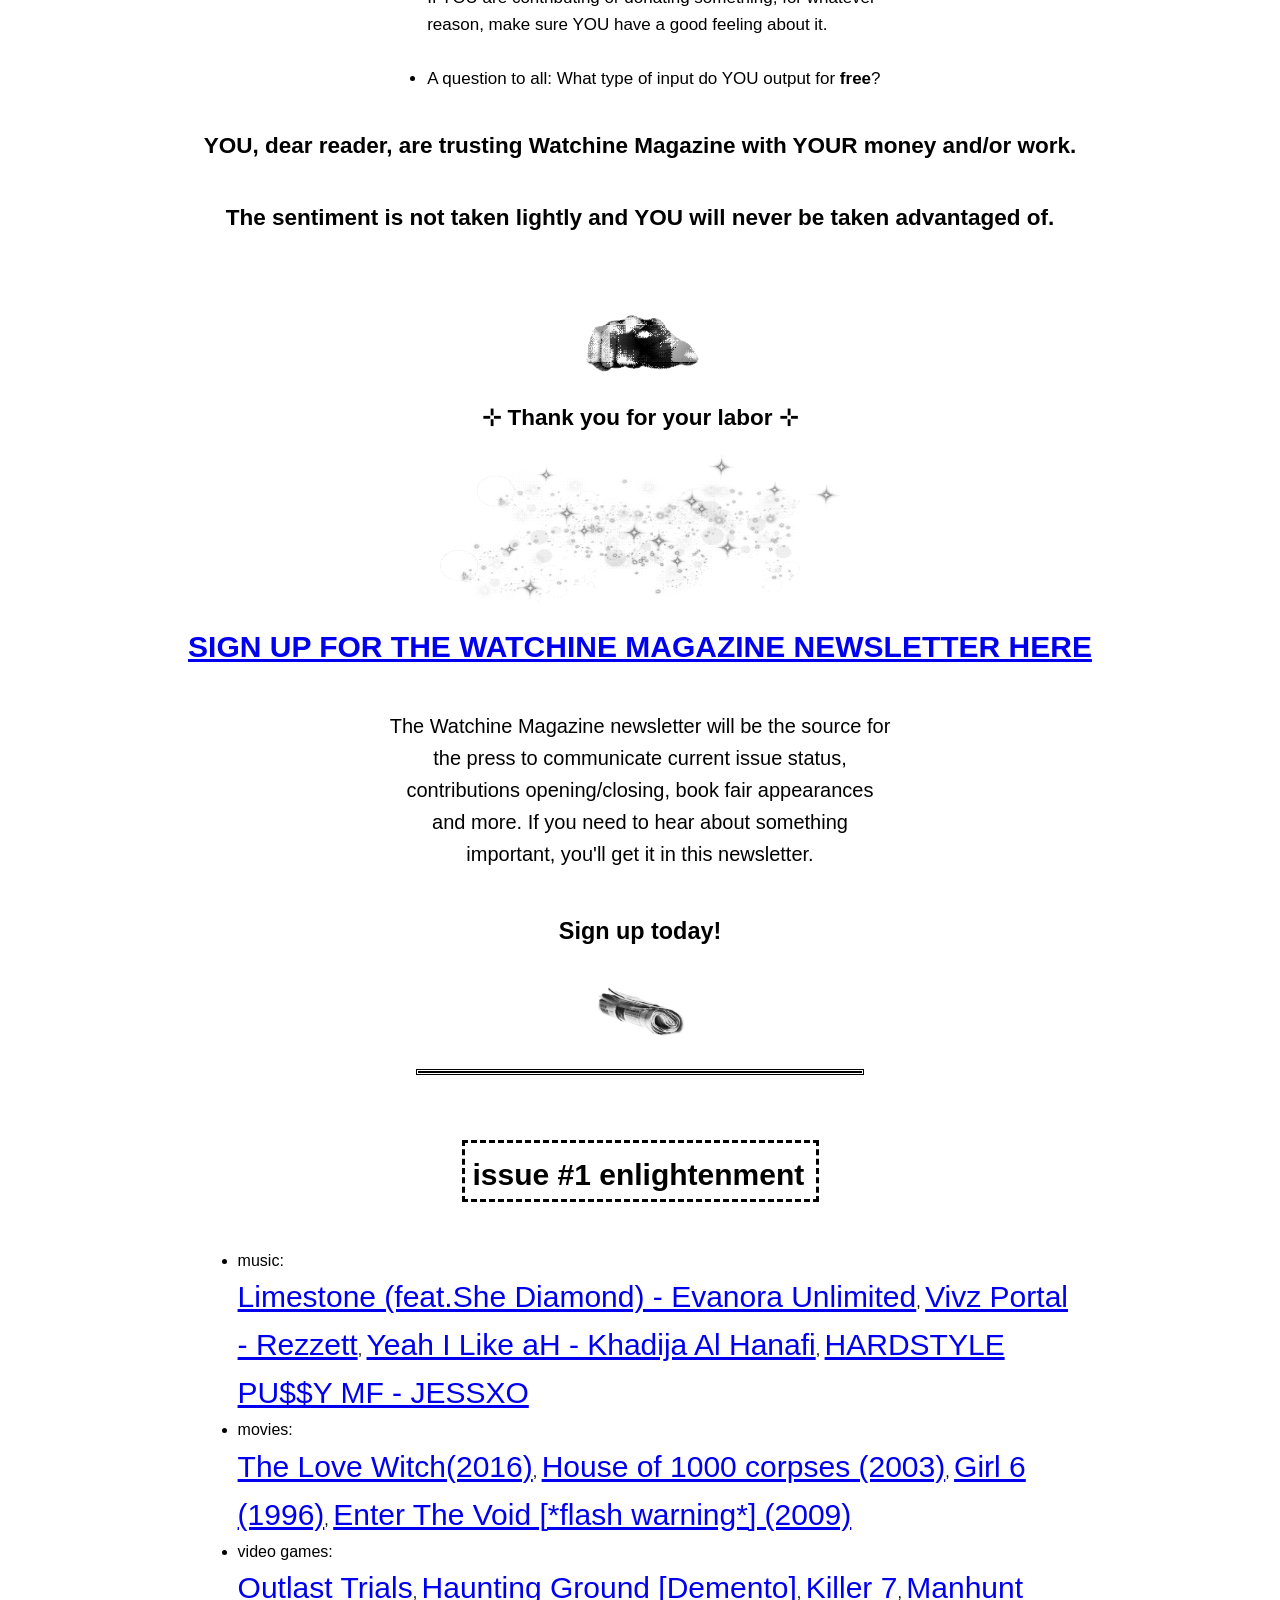
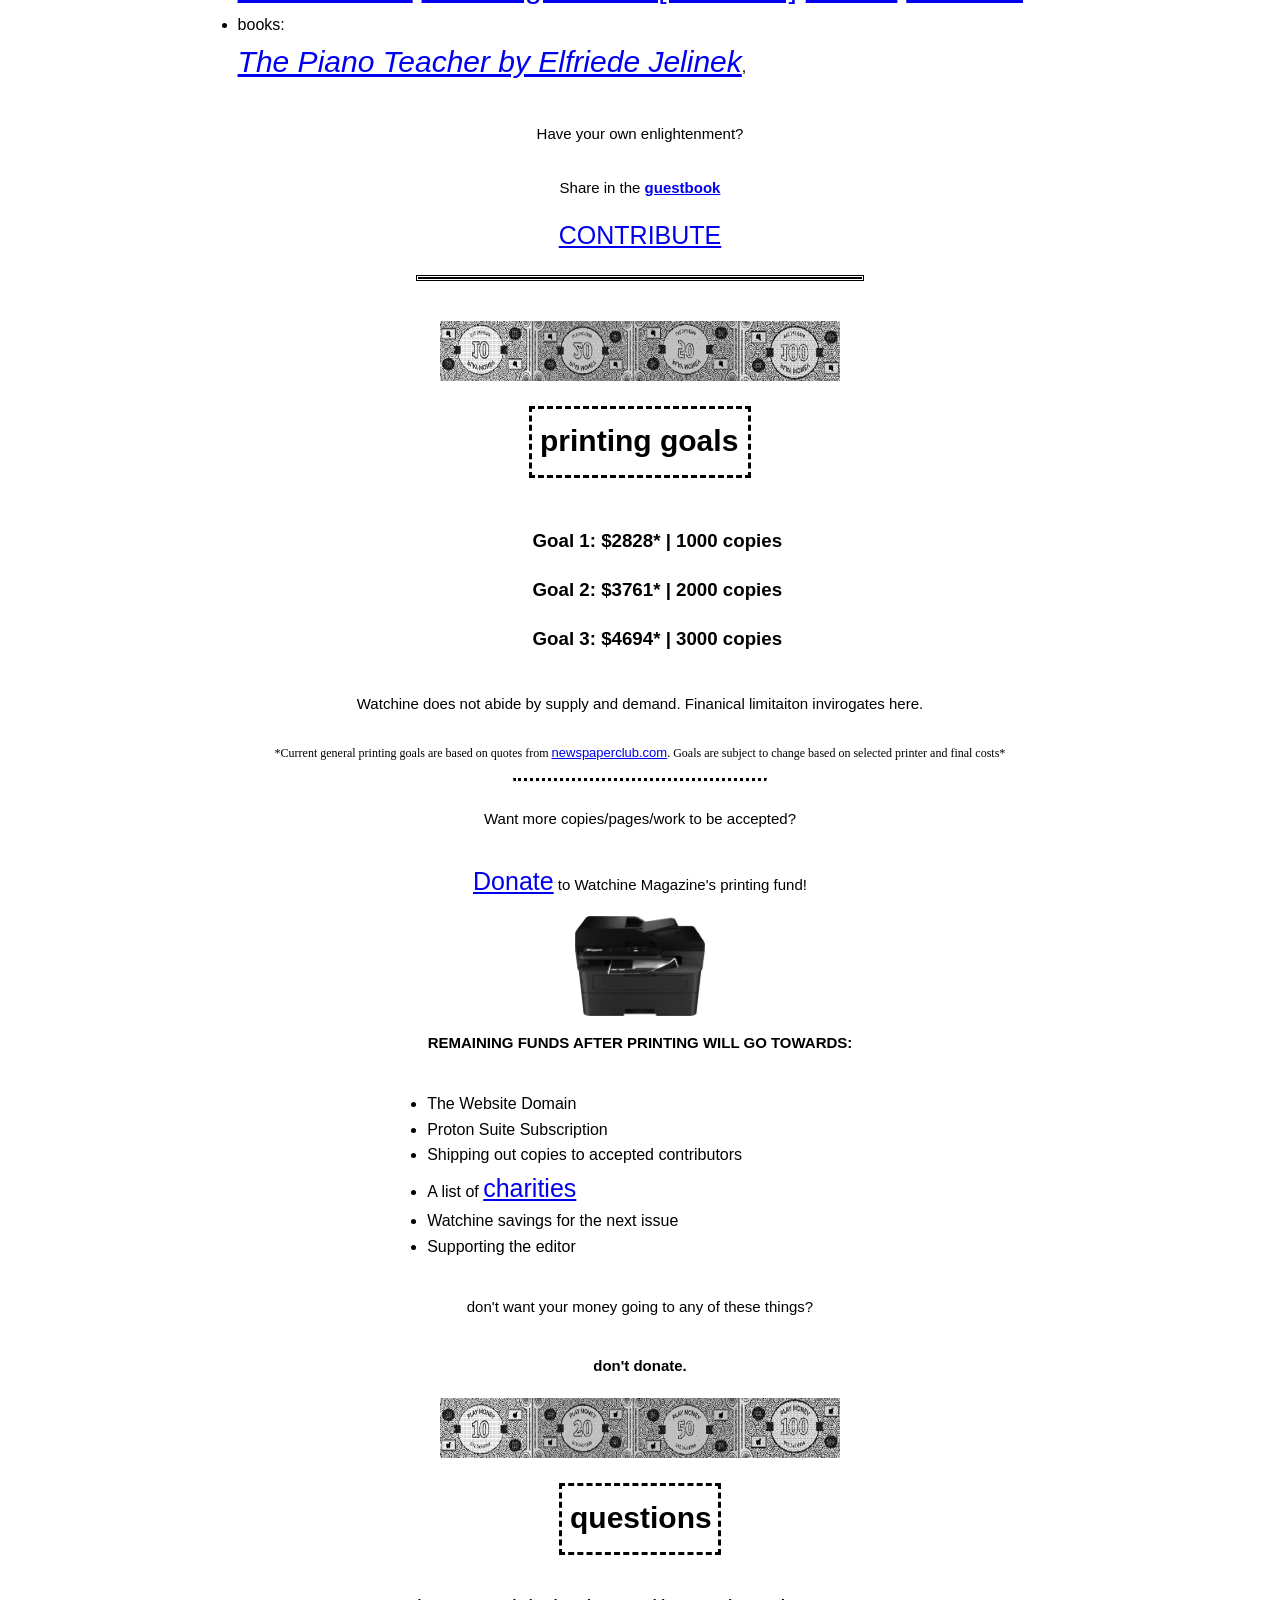
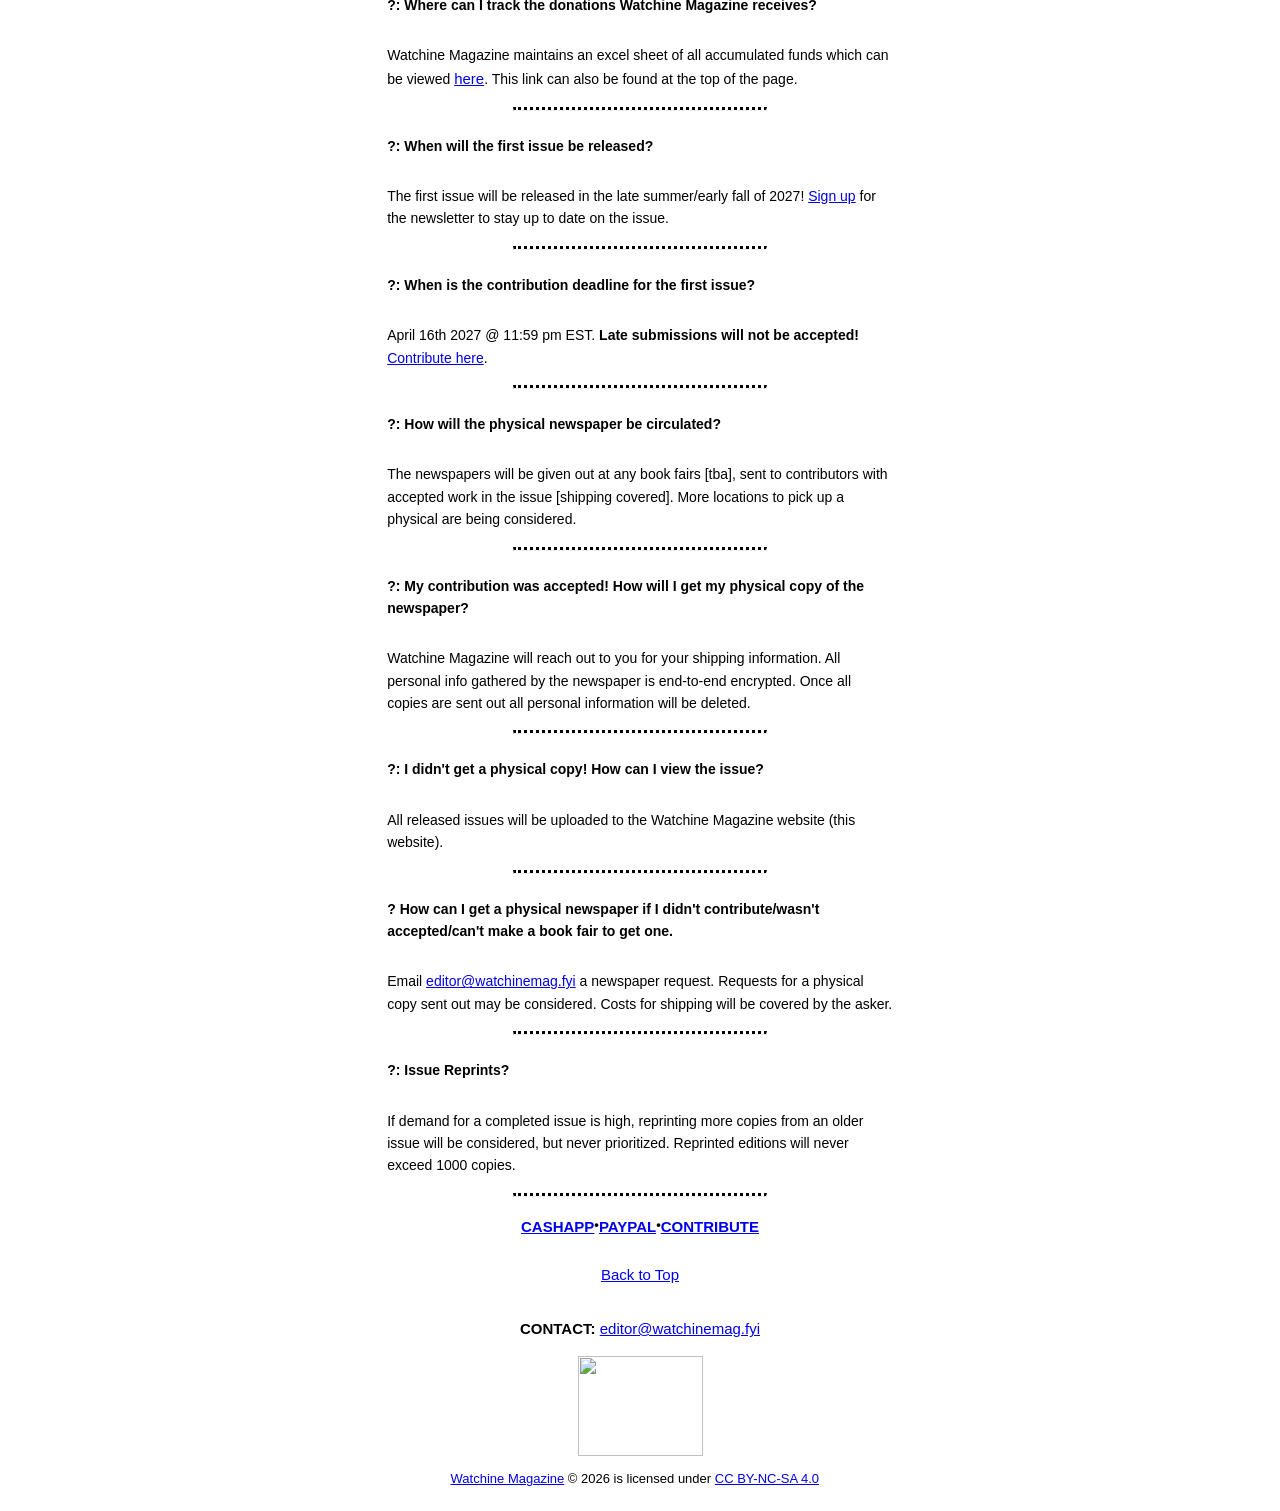
==== commit e594e5ef: "Update index.html" ====
--- a/index.html
+++ b/index.html
@@ -285,7 +285,7 @@
 			<p><b>?: When will the first issue be released?</b></p>
 		</div>
 		<div class="sub">
-			<p>The first issue will be released in the late winter/early spring 2027! <a href="https://tally.so/r/zxdd51" target="_blank">Sign up</a> for the newsletter to stay up to date on the issue.</p>
+			<p>The first issue will be released in the late summer/early fall of 2027! <a href="https://tally.so/r/zxdd51" target="_blank">Sign up</a> for the newsletter to stay up to date on the issue.</p>
 		</div>
 	<hr class="rule-c">
 			<div class="sub">
